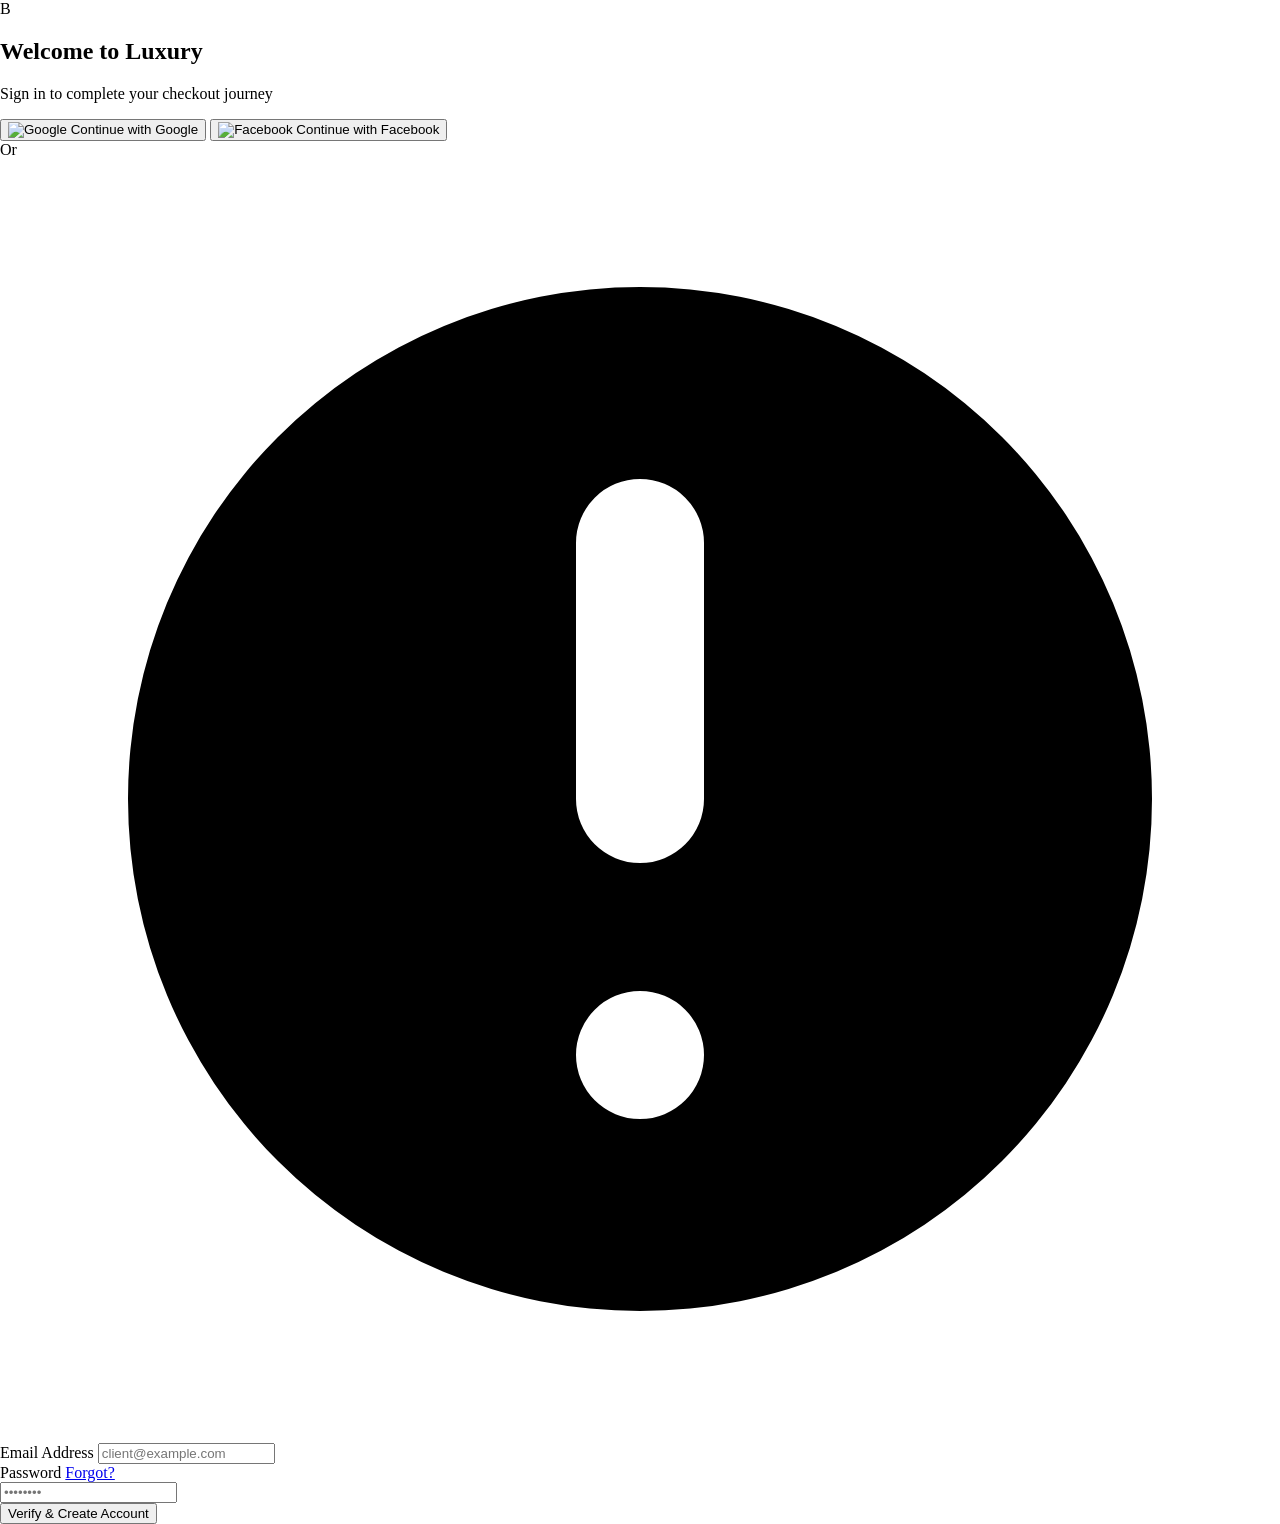
==== auth.html @ 67d3d734 "Add files via upload" ====
<!DOCTYPE html>
<html lang="en">

<head>
    <meta charset="UTF-8">
    <meta name="viewport" content="width=device-width, initial-scale=1.0">
    <title>Authentication | Luxury</title>
    <script src="https://cdn.tailwindcss.com"></script>
    <link href="https://fonts.googleapis.com/css2?family=Montserrat:wght@300;400;500;600;700&display=swap"
        rel="stylesheet">
    <script src="https://unpkg.com/alpinejs@3.x.x/dist/cdn.min.js" defer></script>

    <script>
        tailwind.config = {
            theme: {
                extend: {
                    colors: {
                        navy: '#1a2b48',
                        gold: '#d4af37',
                    },
                    fontFamily: {
                        sans: ['Montserrat', 'sans-serif'],
                    }
                }
            }
        }
    </script>
    <style>
        body {
            margin: 0;
            padding: 0;
        }

        .glass-panel {
            background: rgba(255, 255, 255, 0.95);
            backdrop-filter: blur(8px);
            -webkit-backdrop-filter: blur(8px);
        }
    </style>
</head>

<body class="bg-gray-100 min-h-screen flex items-center justify-center bg-cover bg-center"
    style="background-image: url('https://images.unsplash.com/photo-1615484477778-ca3b77942c2c?auto=format&fit=crop&q=80&w=1920');"
    x-data="authForm">

    <!-- Dark Overlay -->
    <div class="absolute inset-0 bg-navy/60 backdrop-blur-sm z-0"></div>

    <div class="glass-panel w-full max-w-md rounded-3xl p-8 shadow-2xl relative z-10 border border-white/20 mx-4">

        <!-- Header -->
        <div class="text-center mb-8">
            <div
                class="w-16 h-16 bg-navy mx-auto rounded-full flex items-center justify-center mb-4 shadow-lg border-2 border-gold/30">
                <span class="text-gold font-bold text-3xl font-serif">B</span>
            </div>
            <h2 class="text-2xl font-black text-navy tracking-tight">Welcome to Luxury</h2>
            <p class="text-sm text-gray-500 mt-2 font-medium">Sign in to complete your checkout journey</p>
        </div>

        <!-- Social Buttons -->
        <div class="space-y-3 mb-6">
            <button onclick="handleGoogleLogin()"
                class="w-full bg-white border border-gray-200 text-gray-700 font-bold py-3 px-4 rounded-xl shadow-sm hover:bg-gray-50 hover:shadow transition flex items-center justify-center relative">
                <img src="https://www.svgrepo.com/show/475656/google-color.svg" class="w-5 h-5 absolute left-4"
                    alt="Google">
                Continue with Google
            </button>

            <button onclick="handleFacebookLogin()"
                class="w-full bg-[#1877F2] border border-[#1877F2] text-white font-bold py-3 px-4 rounded-xl shadow-sm hover:bg-[#166FE5] hover:shadow transition flex items-center justify-center relative">
                <img src="https://www.svgrepo.com/show/475647/facebook-color.svg"
                    class="w-5 h-5 absolute left-4 brightness-0 invert" alt="Facebook">
                Continue with Facebook
            </button>
        </div>

        <!-- Divider -->
        <div class="flex items-center space-x-4 mb-6">
            <div class="flex-1 h-px bg-gray-200"></div>
            <span class="text-xs font-bold text-gray-400 uppercase tracking-widest">Or</span>
            <div class="flex-1 h-px bg-gray-200"></div>
        </div>

        <!-- Error Message -->
        <div x-show="errorMessage" x-collapse>
            <div
                class="bg-red-50 text-red-500 text-sm font-semibold p-3 rounded-lg border border-red-100 mb-4 flex items-center">
                <svg class="w-4 h-4 mr-2" fill="currentColor" viewBox="0 0 20 20">
                    <path fill-rule="evenodd"
                        d="M18 10a8 8 0 11-16 0 8 8 0 0116 0zm-7 4a1 1 0 11-2 0 1 1 0 012 0zm-1-9a1 1 0 00-1 1v4a1 1 0 102 0V6a1 1 0 00-1-1z"
                        clip-rule="evenodd"></path>
                </svg>
                <span x-text="errorMessage"></span>
            </div>
        </div>

        <!-- Form Fields -->
        <form @submit.prevent="handleEmailLogin()" class="space-y-4">
            <div>
                <label class="block text-xs font-bold text-gray-500 uppercase tracking-wider mb-2">Email Address</label>
                <input type="email" x-model="email" placeholder="client@example.com"
                    class="w-full px-4 py-3 bg-gray-50 border border-gray-200 rounded-xl focus:outline-none focus:ring-2 focus:ring-navy focus:bg-white transition text-sm text-navy font-medium placeholder-gray-400">
            </div>
            <div>
                <div class="flex justify-between items-end mb-2">
                    <label class="block text-xs font-bold text-gray-500 uppercase tracking-wider">Password</label>
                    <a href="#" class="text-xs font-bold text-gold hover:text-navy transition">Forgot?</a>
                </div>
                <input type="password" x-model="password" placeholder="••••••••"
                    class="w-full px-4 py-3 bg-gray-50 border border-gray-200 rounded-xl focus:outline-none focus:ring-2 focus:ring-navy focus:bg-white transition text-sm text-navy font-bold tracking-widest placeholder-gray-400">
            </div>

            <button type="submit"
                class="w-full bg-navy text-white font-bold py-4 px-4 rounded-xl shadow-lg hover:bg-gold hover:shadow-gold/30 transition-all duration-300 flex items-center justify-center mt-6">
                <span x-show="!isLoading">Verify & Create Account</span>
                <div x-show="isLoading"
                    class="w-5 h-5 border-2 border-white/30 border-t-white rounded-full animate-spin" x-cloak></div>
            </button>
        </form>
    </div>

    <!-- Firebase Logic -->
    <script type="module">
        // Import the functions you need from the SDKs you need
        import { initializeApp } from "https://www.gstatic.com/firebasejs/10.9.0/firebase-app.js";
        import {
            getAuth,
            signInWithPopup,
            GoogleAuthProvider,
            FacebookAuthProvider
        } from "https://www.gstatic.com/firebasejs/10.9.0/firebase-auth.js";

        // TODO: Replace with your app's Firebase project configuration
        // For Firebase JS SDK v7.20.0 and later, measurementId is optional
        const firebaseConfig = {
            apiKey: "YOUR_API_KEY",
            authDomain: "your-project-id.firebaseapp.com",
            projectId: "your-project-id",
            storageBucket: "your-project-id.appspot.com",
            messagingSenderId: "YOUR_SENDER_ID",
            appId: "YOUR_APP_ID"
        };

        // Initialize Firebase
        const app = initializeApp(firebaseConfig);
        const auth = getAuth(app);

        // Providers
        const googleProvider = new GoogleAuthProvider();
        const facebookProvider = new FacebookAuthProvider();

        // Expose functions to global scope for the inline onclick handlers
        window.handleGoogleLogin = () => {
            console.log("Triggering Google OAuth...");
            signInWithPopup(auth, googleProvider)
                .then((result) => {
                    const user = result.user;
                    console.log("User Verified:", user);
                    alert(`Welcome ${user.displayName}! Let's proceed to checkout.`);
                    // Yahan se user ko dashboard par redirect karein
                    // window.location.href = '/dashboard.html';
                }).catch((error) => {
                    console.error("Error:", error.message);
                    window.dispatchEvent(new CustomEvent('auth-error', { detail: 'Google Login failed: ' + error.message }));
                });
        };

        window.handleFacebookLogin = async () => {
            console.log("Triggering Facebook OAuth...");
            try {
                const result = await signInWithPopup(auth, facebookProvider);
                const user = result.user;
                console.log("Facebook Login Success:", user.displayName, user.email);
                alert(`Welcome ${user.displayName}! Let's proceed to checkout.`);
                // Redirect logic here: window.location.href = '/checkout.html';
            } catch (error) {
                console.error("Facebook Login Error:", error.code, error.message);
                window.dispatchEvent(new CustomEvent('auth-error', { detail: 'Facebook Login failed. ' + error.message }));
            }
        };
    </script>

    <!-- UI Logic -->
    <script>
        document.addEventListener('alpine:init', () => {
            Alpine.data('authForm', () => ({
                email: '',
                password: '',
                errorMessage: '',
                isLoading: false,

                init() {
                    // Listen for errors from the Firebase module
                    window.addEventListener('auth-error', (e) => {
                        this.errorMessage = e.detail;
                    });
                },

                handleEmailLogin() {
                    this.errorMessage = '';

                    // Validation
                    const emailRegex = /^[^\s@]+@[^\s@]+\.[^\s@]+$/;
                    if (!this.email) {
                        this.errorMessage = 'Email address is required.';
                        return;
                    }
                    if (!emailRegex.test(this.email)) {
                        this.errorMessage = 'Please enter a valid email address.';
                        return;
                    }
                    if (!this.password || this.password.length < 6) {
                        this.errorMessage = 'Password must be at least 6 characters.';
                        return;
                    }

                    // Simulate API Call for Email/Password
                    this.isLoading = true;
                    setTimeout(() => {
                        this.isLoading = false;
                        alert('Account Verified! Proceeding to checkout...');
                        // Implement createUserWithEmailAndPassword or signInWithEmailAndPassword here
                    }, 1500);
                }
            }));
        });
    </script>
</body>

</html>
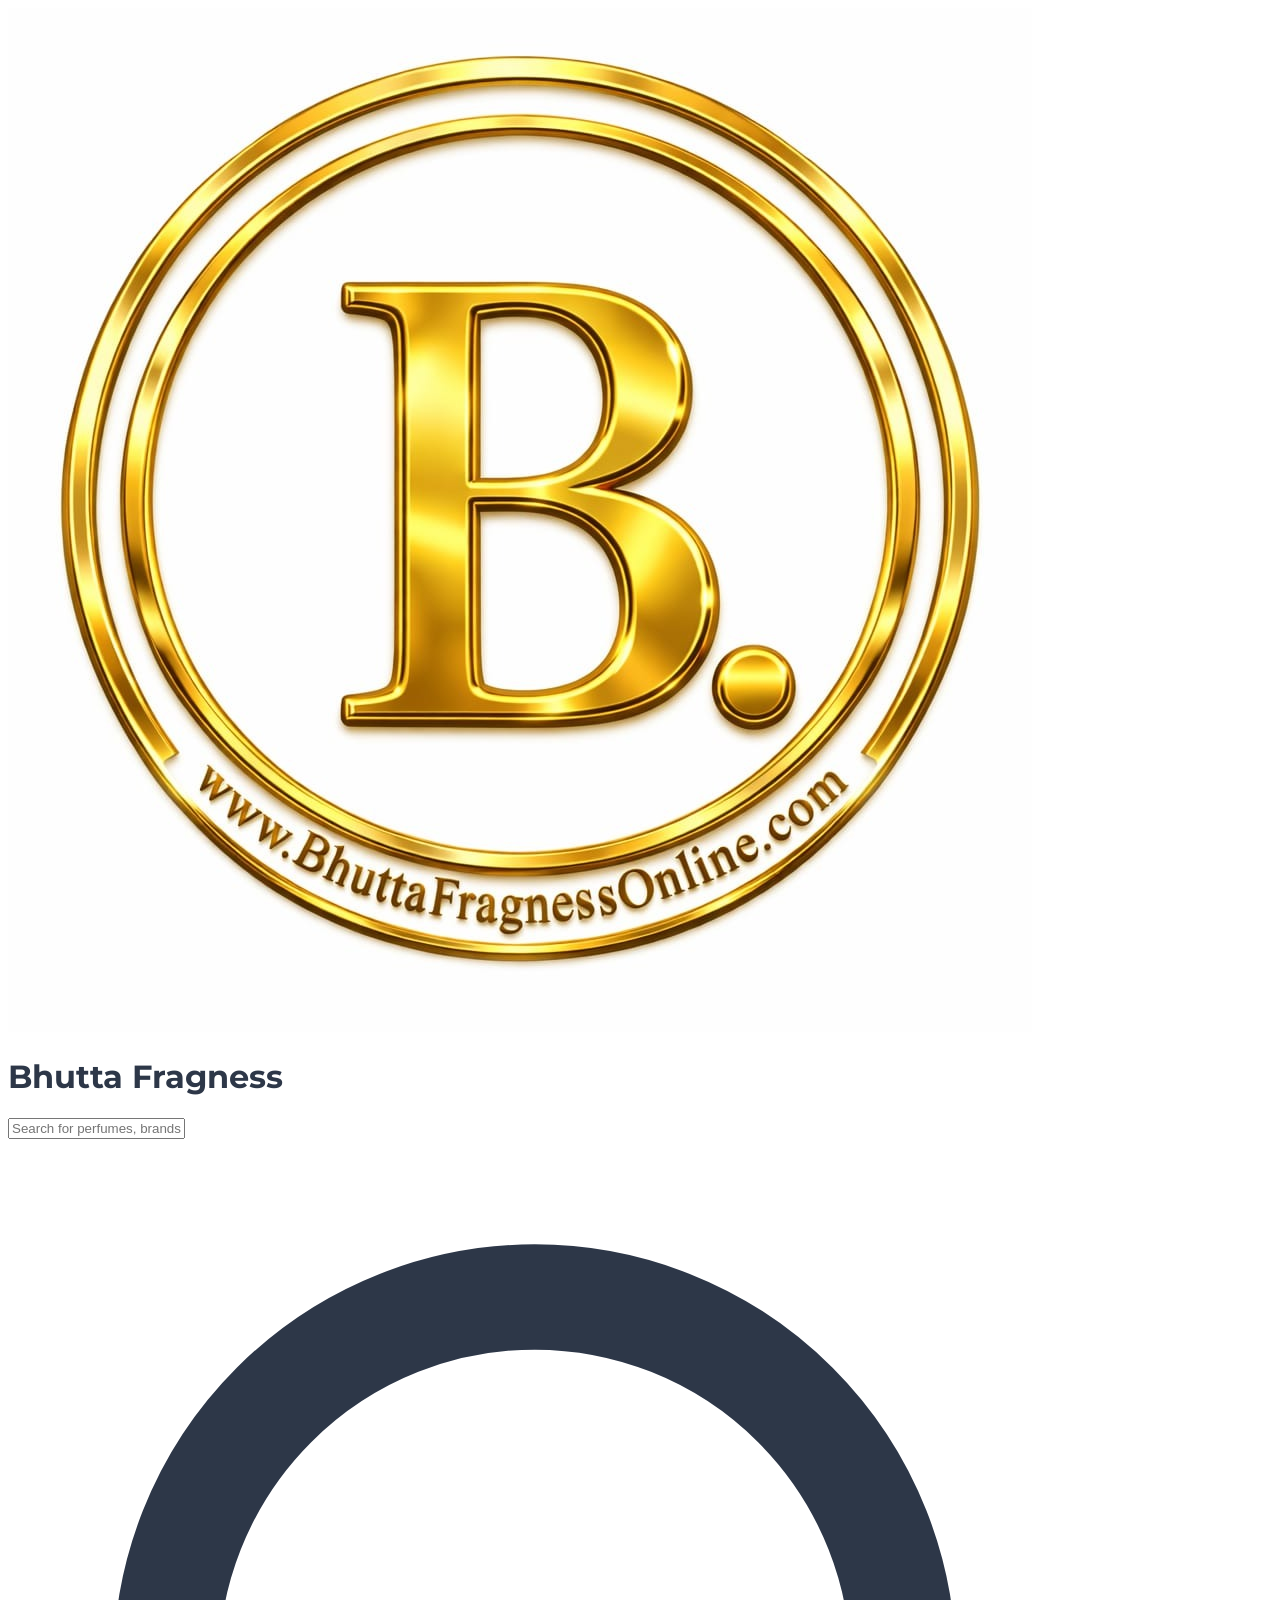
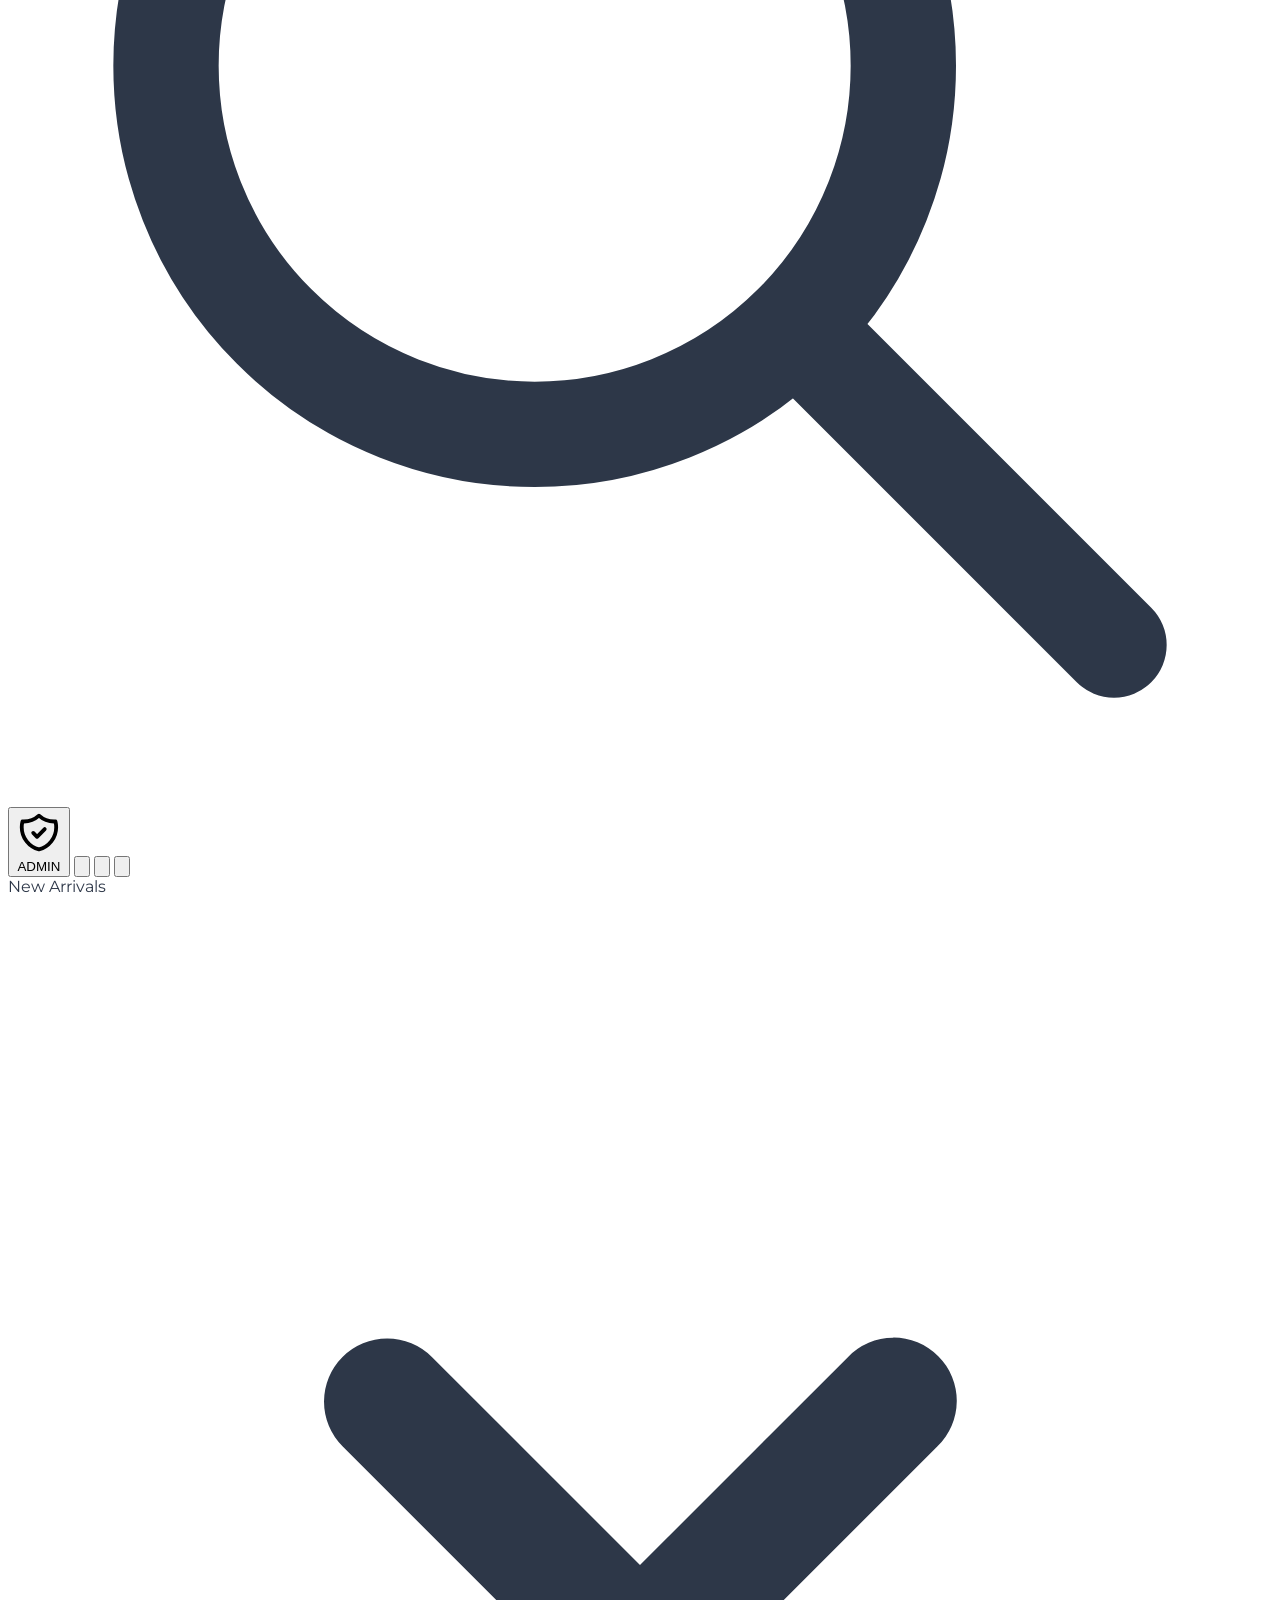
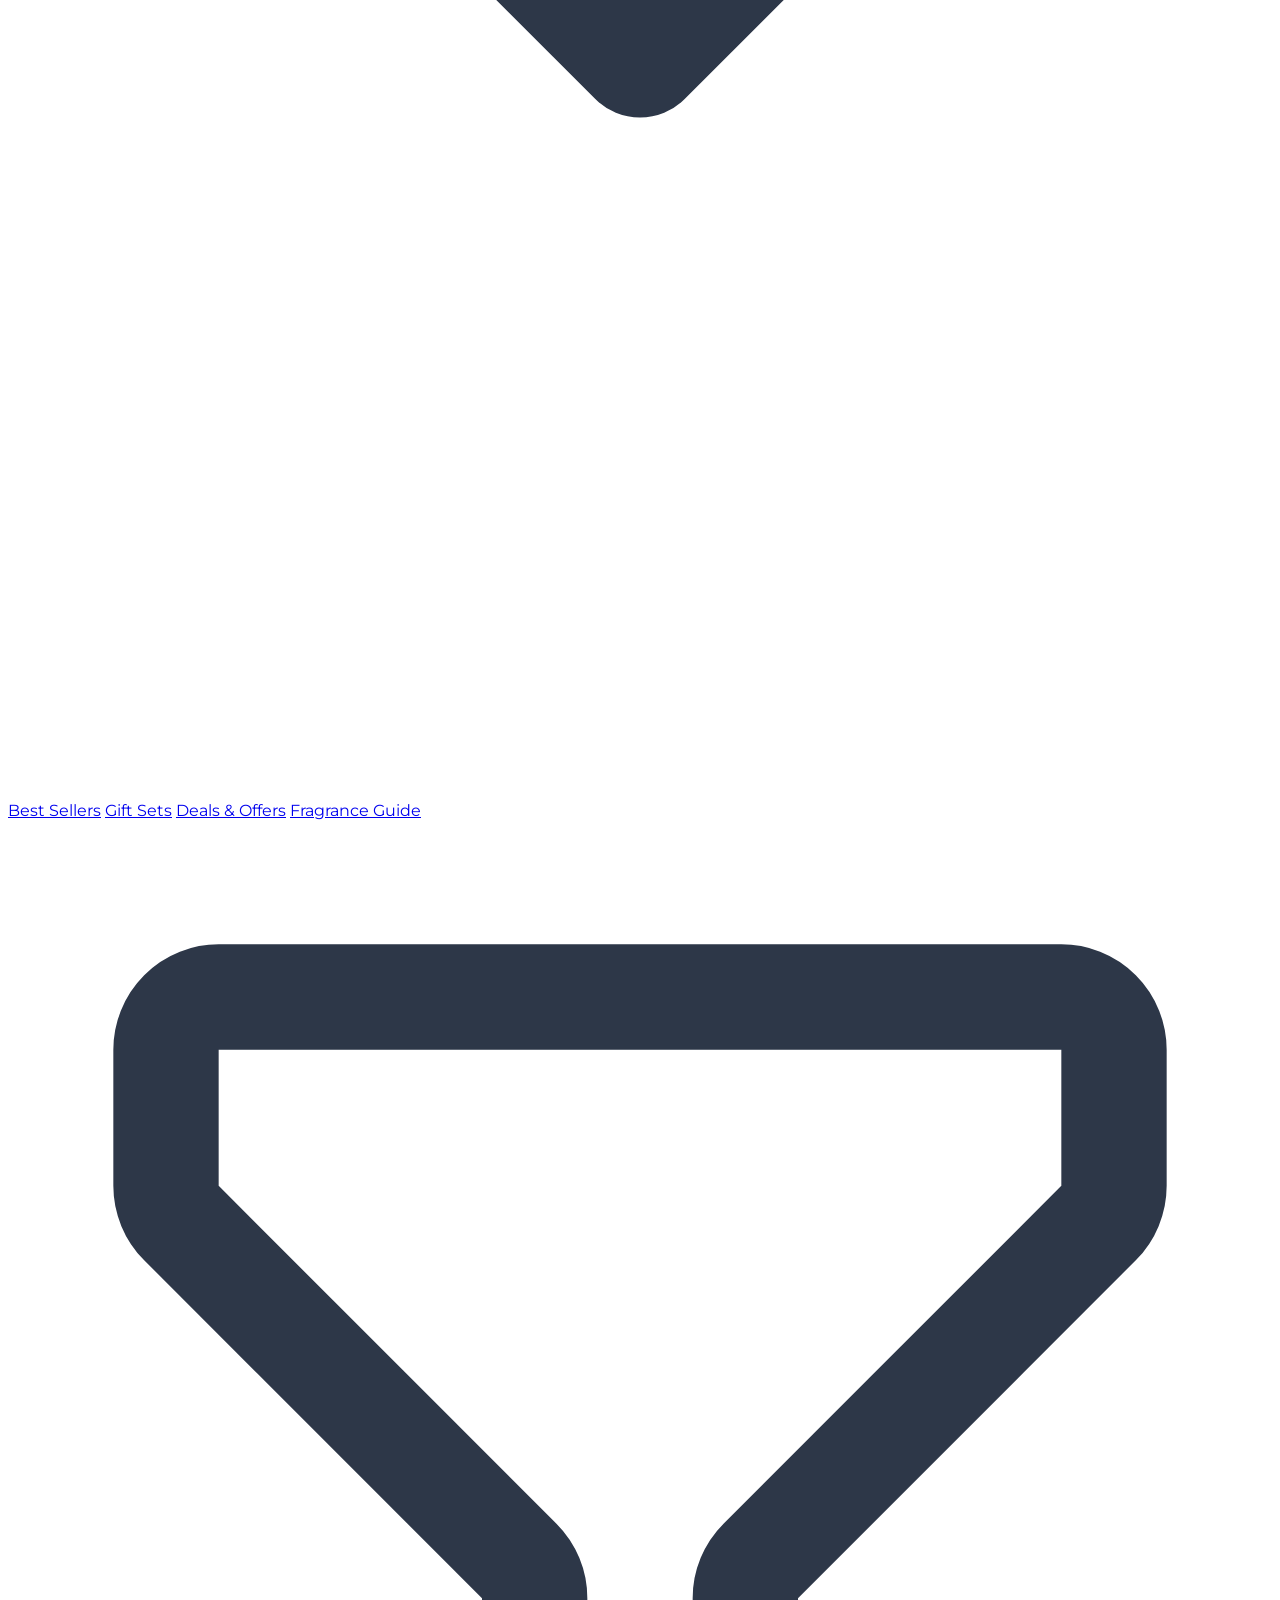
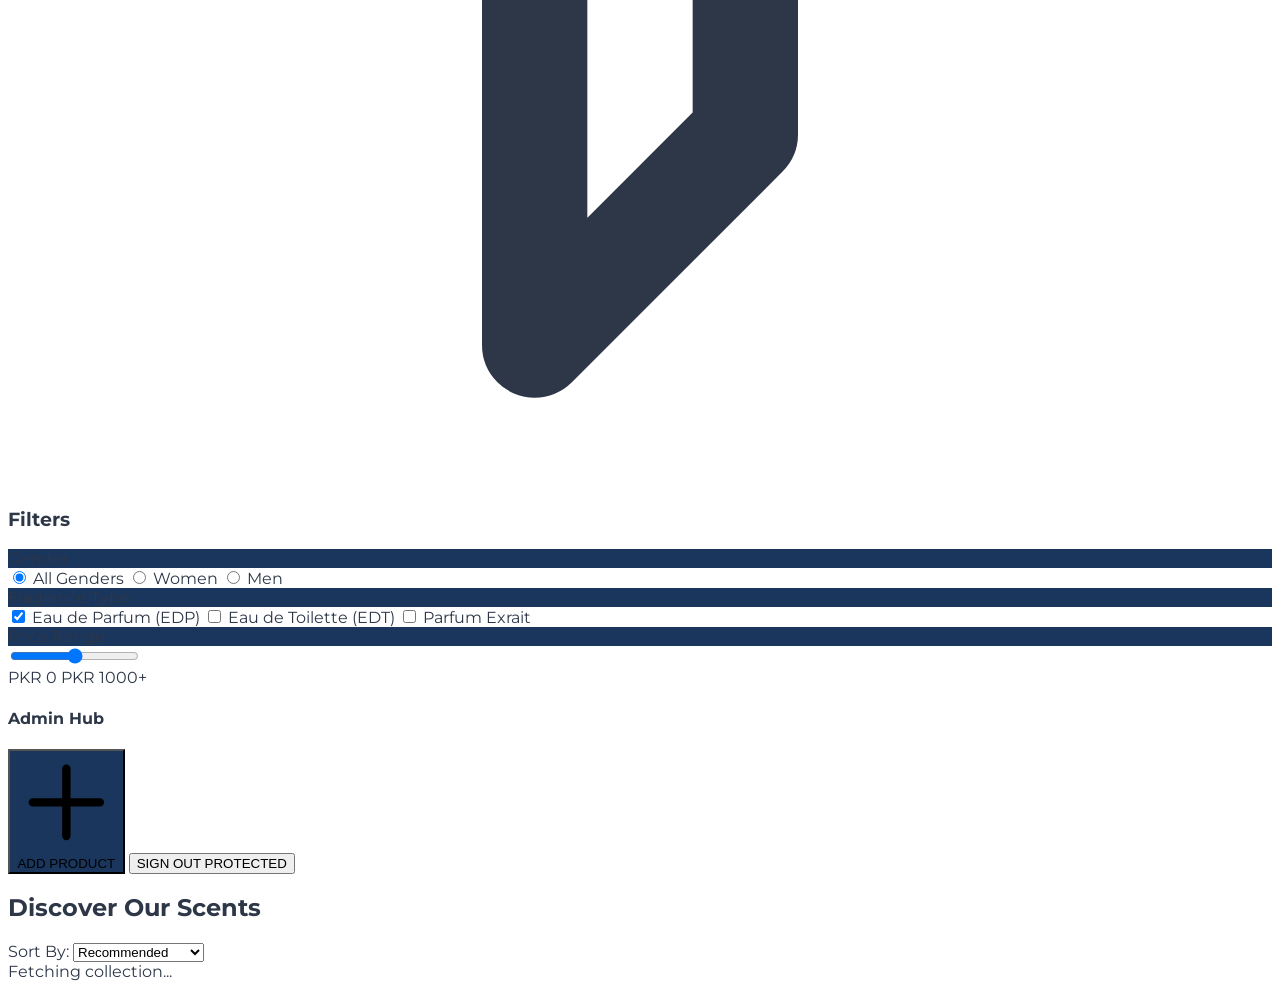
==== commit 856bdccc: "Update auth.html" ====
--- a/auth.html
+++ b/auth.html
@@ -4,125 +4,1127 @@
 <head>
     <meta charset="UTF-8">
     <meta name="viewport" content="width=device-width, initial-scale=1.0">
-    <title>Authentication | Luxury</title>
+    <title>Bhutta Fragness | Luxury Fragrances & Perfumes</title>
     <script src="https://cdn.tailwindcss.com"></script>
-    <link href="https://fonts.googleapis.com/css2?family=Montserrat:wght@300;400;500;600;700&display=swap"
-        rel="stylesheet">
-    <script src="https://unpkg.com/alpinejs@3.x.x/dist/cdn.min.js" defer></script>
-
-    <script>
-        tailwind.config = {
-            theme: {
-                extend: {
-                    colors: {
-                        navy: '#1a2b48',
-                        gold: '#d4af37',
-                    },
-                    fontFamily: {
-                        sans: ['Montserrat', 'sans-serif'],
-                    }
-                }
-            }
+    <script defer src="https://unpkg.com/alpinejs@3.x.x/dist/cdn.min.js"></script>
+    <link rel="stylesheet" href="index.css">
+</head>
+
+<body x-data="shopApp">
+
+    <!-- Header -->
+    <header class="sticky top-0 z-50 bg-white border-b border-gray-100 shadow-sm">
+        <div class="container mx-auto px-4 py-4 flex items-center justify-between">
+            <!-- Brand -->
+            <div class="flex items-center space-x-3">
+                <img src="bhutta_logo.jpg" alt="Bhutta Fragness Logo" class="w-14 h-14 rounded-full shadow-md border border-gold/10">
+                <h1 class="text-2xl font-bold text-primary tracking-tight">Bhutta Fragness</h1>
+            </div>
+
+            <!-- Search Bar -->
+            <div class="hidden md:flex flex-1 mx-12">
+                <div class="relative w-full max-w-xl">
+                    <input type="text" x-model="searchQuery" placeholder="Search for perfumes, brands..."
+                        class="w-full pl-10 pr-4 py-2 border border-blue-100 rounded-full focus:outline-none focus:ring-2 focus:ring-gold focus:border-transparent">
+                    <div class="absolute left-3 top-2.5 text-gray-400">
+                        <svg class="w-5 h-5" fill="none" stroke="currentColor" viewBox="0 0 24 24">
+                            <path stroke-linecap="round" stroke-linejoin="round" stroke-width="2"
+                                d="M21 21l-6-6m2-5a7 7 0 11-14 0 7 7 0 0114 0z"></path>
+                        </svg>
+                    </div>
+                </div>
+            </div>
+
+            <!-- Icons -->
+            <div class="flex items-center space-x-6 text-primary">
+                <!-- Admin Tab -->
+                <button @click="isAdminLoggedIn ? (activeCategory = 'admin_dashboard') : (showAdminLoginModal = true)" 
+                        class="flex items-center space-x-1 px-3 py-1.5 rounded-full border border-gold/20 hover:bg-gold hover:text-white transition group focus:ring-2 focus:ring-gold/50 outline-none">
+                    <svg class="w-4 h-4" fill="none" stroke="currentColor" viewBox="0 0 24 24">
+                        <path stroke-linecap="round" stroke-linejoin="round" stroke-width="2" d="M9 12l2 2 4-4m5.618-4.016A11.955 11.955 0 0112 2.944a11.955 11.955 0 01-8.618 3.04A12.02 12.02 0 003 9c0 5.591 3.824 10.29 9 11.622 5.176-1.332 9-6.03 9-11.622 0-1.042-.133-2.052-.382-3.016z"></path>
+                    </svg>
+                    <span class="text-xs font-bold uppercase tracking-wider">ADMIN</span>
+                </button>
+
+                <button class="hover:text-gold transition">
+                    <svg class="w-6 h-6" fill="none" stroke="currentColor" viewBox="0 0 24 24">
+                        <path stroke-linecap="round" stroke-linejoin="round" stroke-width="2"
+                            d="M16 7a4 4 0 11-8 0 4 4 0 018 0zM12 14a7 7 0 00-7 7h14a7 7 0 00-7-7z"></path>
+                    </svg>
+                </button>
+                <button class="relative hover:text-gold transition">
+                    <svg class="w-6 h-6" fill="none" stroke="currentColor" viewBox="0 0 24 24">
+                        <path stroke-linecap="round" stroke-linejoin="round" stroke-width="2"
+                            d="M16 11V7a4 4 0 11-8 0m-4 8h16l-1 9H5l-1-9z"></path>
+                    </svg>
+                    <span x-show="cartCount > 0" x-text="cartCount"
+                        class="absolute -top-2 -right-2 bg-gold text-white text-xs w-5 h-5 flex items-center justify-center rounded-full"></span>
+                </button>
+                <button @click="sidebarOpen = !sidebarOpen" class="md:hidden">
+                    <svg class="w-6 h-6" fill="none" stroke="currentColor" viewBox="0 0 24 24">
+                        <path stroke-linecap="round" stroke-linejoin="round" stroke-width="2"
+                            d="M4 6h16M4 12h16m-7 6h7"></path>
+                    </svg>
+                </button>
+            </div>
+        </div>
+
+        <!-- Mega Menu Navigation -->
+        <nav class="hidden md:block bg-gray-50 border-t border-gray-100">
+            <div
+                class="container mx-auto px-4 flex justify-center space-x-12 py-3 text-sm font-semibold tracking-wide uppercase text-primary">
+                <div class="relative group cursor-pointer py-1">
+                    <span @click="fetchCategory('newarrivals', 'New Arrivals')"
+                        :class="activeCategory === 'New Arrivals' ? 'text-gold font-bold' : 'hover:text-gold transition'"
+                        class="flex items-center">New Arrivals <svg class="ml-1 w-4 h-4" fill="currentColor"
+                            viewBox="0 0 20 20">
+                            <path
+                                d="M5.293 7.293a1 1 0 011.414 0L10 10.586l3.293-3.293a1 1 0 111.414 1.414l-4 4a1 1 0 01-1.414 0l-4-4a1 1 0 010-1.414z">
+                            </path>
+                        </svg></span>
+                    <div
+                        class="mega-menu absolute left-0 mt-4 w-[600px] bg-white shadow-2xl rounded-lg p-8 grid grid-cols-3 gap-8 z-50">
+                        <div>
+                            <h4 class="text-gold font-bold mb-4 border-b pb-2">By Brand</h4>
+                            <ul class="space-y-2 text-gray-600 normal-case font-normal">
+                                <li><a href="#" @click.prevent="fetchCategory('brand', 'Bhutta Gold')"
+                                        :class="activeCategory === 'Bhutta Gold' ? 'text-gold font-bold' : 'hover:text-primary'">Bhutta
+                                        Gold</a></li>
+                                <li><a href="#" @click.prevent="fetchCategory('brand', 'Premium Collection')"
+                                        :class="activeCategory === 'Premium Collection' ? 'text-gold font-bold' : 'hover:text-primary'">Premium
+                                        Collection</a></li>
+                            </ul>
+                        </div>
+                        <div>
+                            <h4 class="text-gold font-bold mb-4 border-b pb-2">By Gender</h4>
+                            <ul class="space-y-2 text-gray-600 normal-case font-normal">
+                                <li><a href="#" @click.prevent="fetchCategory('gender', 'Men')"
+                                        :class="activeCategory === 'Men' ? 'text-gold font-bold' : 'hover:text-primary'">Men's
+                                        Fragrances</a></li>
+                                <li><a href="#" @click.prevent="fetchCategory('gender', 'Women')"
+                                        :class="activeCategory === 'Women' ? 'text-gold font-bold' : 'hover:text-primary'">Women's
+                                        Fragrances</a></li>
+                            </ul>
+                        </div>
+                        <div class="bg-blue-50 p-4 rounded-lg flex flex-col items-center justify-center">
+                            <span class="text-xs text-primary mb-2">Featured Collection</span>
+                            <img src="https://images.unsplash.com/photo-1594035910387-fea47794261f?auto=format&fit=crop&q=80&w=200"
+                                class="rounded-lg shadow-md mb-4">
+                            <button
+                                class="bg-primary text-white px-4 py-2 text-xs rounded-full hover:bg-gold transition">Shop
+                                Now</button>
+                        </div>
+                    </div>
+                </div>
+                <a href="#" @click.prevent="fetchCategory('bestsellers', 'Best Sellers')"
+                    :class="activeCategory === 'Best Sellers' ? 'text-gold font-bold' : 'hover:text-gold transition'">Best
+                    Sellers</a>
+                <a href="#" @click.prevent="fetchCategory('giftsets', 'Gift Sets')"
+                    :class="activeCategory === 'Gift Sets' ? 'text-gold font-bold' : 'hover:text-gold transition'">Gift
+                    Sets</a>
+                <a href="#" class="hover:text-gold transition">Deals & Offers</a>
+                <a href="#" class="hover:text-gold transition">Fragrance Guide</a>
+            </div>
+        </nav>
+    </header>
+
+    <main class="container mx-auto px-4 py-8 flex">
+        <!-- Sidebar Filters -->
+        <aside class="hidden md:block w-72 pr-8 sticky top-32 h-fit">
+            <h3 class="text-xl font-bold text-primary mb-6 flex items-center">
+                <svg class="w-5 h-5 mr-2" fill="none" stroke="currentColor" viewBox="0 0 24 24">
+                    <path stroke-linecap="round" stroke-linejoin="round" stroke-width="2"
+                        d="M3 4a1 1 0 011-1h16a1 1 0 011 1v2.586a1 1 0 01-.293.707l-6.414 6.414a1 1 0 00-.293.707V17l-4 4v-6.586a1 1 0 00-.293-.707L3.293 7.293A1 1 0 013 6.586V4z">
+                    </path>
+                </svg>
+                Filters
+            </h3>
+
+            <!-- Gender Filter -->
+            <div class="mb-8 overflow-hidden rounded-xl border border-gray-100 bg-white shadow-sm">
+                <div class="bg-primary px-4 py-2 text-white text-sm font-bold">Gender</div>
+                <div class="p-4 space-y-3">
+                    <label class="flex items-center cursor-pointer group">
+                        <input type="radio" name="gender" class="form-radio text-gold w-4 h-4" checked>
+                        <span class="ml-3 text-gray-700 group-hover:text-primary transition">All Genders</span>
+                    </label>
+                    <label class="flex items-center cursor-pointer group">
+                        <input type="radio" name="gender" class="form-radio text-gold w-4 h-4">
+                        <span class="ml-3 text-gray-700 group-hover:text-primary transition">Women</span>
+                    </label>
+                    <label class="flex items-center cursor-pointer group">
+                        <input type="radio" name="gender" class="form-radio text-gold w-4 h-4">
+                        <span class="ml-3 text-gray-700 group-hover:text-primary transition">Men</span>
+                    </label>
+                </div>
+            </div>
+
+            <!-- Type Filter -->
+            <div class="mb-8 overflow-hidden rounded-xl border border-gray-100 bg-white shadow-sm">
+                <div class="bg-primary px-4 py-2 text-white text-sm font-bold">Fragrance Type</div>
+                <div class="p-4 space-y-3">
+                    <label class="flex items-center cursor-pointer">
+                        <input type="checkbox" class="form-checkbox text-gold w-4 h-4" checked>
+                        <span class="ml-3 text-gray-700">Eau de Parfum (EDP)</span>
+                    </label>
+                    <label class="flex items-center cursor-pointer">
+                        <input type="checkbox" class="form-checkbox text-gold w-4 h-4">
+                        <span class="ml-3 text-gray-700">Eau de Toilette (EDT)</span>
+                    </label>
+                    <label class="flex items-center cursor-pointer">
+                        <input type="checkbox" class="form-checkbox text-gold w-4 h-4">
+                        <span class="ml-3 text-gray-700">Parfum Exrait</span>
+                    </label>
+                </div>
+            </div>
+
+            <!-- Price Range -->
+            <div class="mb-8 overflow-hidden rounded-xl border border-gray-100 bg-white shadow-sm">
+                <div class="bg-primary px-4 py-2 text-white text-sm font-bold">Price Range</div>
+                <div class="p-4">
+                    <input type="range" class="w-full accent-gold" min="0" max="500" step="10">
+                    <div class="flex justify-between text-xs text-gray-500 mt-2">
+                        <span>PKR 0</span>
+                        <span>PKR 1000+</span>
+                    </div>
+                </div>
+            </div>
+            <!-- Admin Quick Actions -->
+            <div x-show="isAdminLoggedIn" class="mb-8 p-4 bg-primary/5 rounded-2xl border border-gold/20 shadow-sm animate-pulse-slow">
+                <h4 class="text-[10px] font-bold text-primary uppercase tracking-widest mb-4">Admin Hub</h4>
+                <button @click="beginAddProduct()" 
+                        class="w-full bg-primary text-white font-bold py-3 rounded-xl shadow-lg hover:bg-gold transition-all duration-300 flex items-center justify-center space-x-2 text-xs">
+                    <svg class="w-4 h-4" fill="none" stroke="currentColor" viewBox="0 0 24 24">
+                        <path stroke-linecap="round" stroke-linejoin="round" stroke-width="2" d="M12 4v16m8-8H4"></path>
+                    </svg>
+                    <span>ADD PRODUCT</span>
+                </button>
+                <button @click="logoutAdmin()" class="w-full mt-3 text-[10px] font-bold text-red-500 uppercase tracking-widest hover:underline">SIGN OUT PROTECTED</button>
+            </div>
+        </aside>
+
+        <!-- Product Grid Section -->
+        <section class="flex-1">
+            <div class="flex items-center justify-between mb-8">
+                <h2 class="text-2xl font-bold text-primary">Discover Our Scents</h2>
+                <div class="flex items-center space-x-2 text-sm">
+                    <span class="text-gray-500">Sort By:</span>
+                    <select class="border-none bg-transparent font-bold text-primary focus:ring-0">
+                        <option>Recommended</option>
+                        <option>Price: Low to High</option>
+                        <option>Price: High to Low</option>
+                        <option>Newest Arrivals</option>
+                    </select>
+                </div>
+            </div>
+
+            <!-- Dense Grid -->
+            <div class="grid grid-cols-1 sm:grid-cols-2 lg:grid-cols-3 gap-8 relative min-h-[400px]">
+
+                <!-- Loading State -->
+                <div x-show="isLoading"
+                    class="absolute inset-0 bg-white/80 z-20 flex flex-col items-center justify-center backdrop-blur-sm rounded-2xl">
+                    <div class="w-12 h-12 border-4 border-gray-100 border-t-gold rounded-full animate-spin mb-4"></div>
+                    <span class="text-primary font-bold animate-pulse text-sm">Fetching collection...</span>
+                </div>
+
+                <!-- Empty State -->
+                <div x-show="!isLoading && products.length === 0"
+                    class="col-span-full py-20 text-center bg-gray-50 rounded-2xl border border-gray-100 h-full flex flex-col items-center justify-center"
+                    x-cloak>
+                    <div
+                        class="inline-flex items-center justify-center w-20 h-20 bg-white shadow-sm rounded-full mb-6 relative">
+                        <div class="absolute inset-0 border-2 border-gold/20 rounded-full animate-ping"></div>
+                        <svg class="w-10 h-10 text-gold" fill="none" stroke="currentColor" viewBox="0 0 24 24">
+                            <path stroke-linecap="round" stroke-linejoin="round" stroke-width="1.5"
+                                d="M19.428 15.428a2 2 0 00-1.022-.547l-2.387-.477a6 6 0 00-3.86.517l-.318.158a6 6 0 01-3.86.517L6.05 15.21a2 2 0 00-1.806.547M8 4h8l-1 1v5.172a2 2 0 00.586 1.414l5 5c1.26 1.26.367 3.414-1.415 3.414H4.828c-1.782 0-2.674-2.154-1.414-3.414l5-5A2 2 0 009 10.172V5L8 4z">
+                            </path>
+                        </svg>
+                    </div>
+                    <h3 class="text-2xl font-bold text-primary mb-2">Coming Soon</h3>
+                    <p class="text-gray-500 max-w-md mx-auto mb-6">We are currently crafting exclusive scents for this
+                        category. Check back soon for new additions.</p>
+                    <button @click="fetchCategory('all', 'All')"
+                        class="bg-primary text-white px-6 py-2 rounded-full font-bold hover:bg-gold transition shadow-md">View
+                        All Products</button>
+                </div>
+
+                <template x-for="product in products" :key="product.id">
+                    <div class="group bg-white rounded-2xl overflow-hidden border border-gray-50 shadow-sm hover:shadow-2xl transition-all duration-500 relative flex flex-col h-full cursor-pointer"
+                        @click="selectedProduct = product; activeTab = 'about'" x-show="!isLoading">
+                        <!-- Badge -->
+                        <div class="absolute top-4 left-4 z-10">
+                            <span
+                                class="bg-gold text-white text-[10px] font-bold px-3 py-1 rounded-full uppercase tracking-widest shadow-lg"
+                                x-text="product.discount"></span>
+                        </div>
+
+                        <!-- Image Section -->
+                        <div class="relative h-64 overflow-hidden bg-gray-50">
+                            <!-- Admin Controls Overlay -->
+                            <div x-show="isAdminLoggedIn" class="absolute top-4 right-4 z-[30] flex space-x-2">
+                                <button @click.stop="beginEditProduct(product)" 
+                                        class="bg-blue-600 text-white p-2 rounded-lg shadow-xl hover:bg-blue-700 transition transform hover:scale-110 active:scale-95"
+                                        title="Edit Product">
+                                    <svg class="w-4 h-4" fill="none" stroke="currentColor" viewBox="0 0 24 24">
+                                        <path stroke-linecap="round" stroke-linejoin="round" stroke-width="2" d="M11 5H6a2 2 0 00-2 2v11a2 2 0 002 2h11a2 2 0 002-2v-5m-1.414-9.414a2 2 0 112.828 2.828L11.828 15H9v-2.828l8.586-8.586z"></path>
+                                    </svg>
+                                </button>
+                                <button @click.stop="deleteProduct(product.id)" 
+                                        class="bg-red-600 text-white p-2 rounded-lg shadow-xl hover:bg-red-700 transition transform hover:scale-110 active:scale-95"
+                                        title="Delete Product">
+                                    <svg class="w-4 h-4" fill="none" stroke="currentColor" viewBox="0 0 24 24">
+                                        <path stroke-linecap="round" stroke-linejoin="round" stroke-width="2" d="M19 7l-.867 12.142A2 2 0 0116.138 21H7.862a2 2 0 01-1.995-1.858L5 7m5 4v6m4-6v6m1-10V4a1 1 0 00-1-1h-4a1 1 0 00-1 1v3M4 7h16"></path>
+                                    </svg>
+                                </button>
+                            </div>
+
+                            <img :src="product.image"
+                                class="w-full h-full object-cover transition duration-700 group-hover:scale-110 group-hover:opacity-0">
+                            <img :src="product.hoverImage"
+                                class="absolute inset-0 w-full h-full object-cover opacity-0 transition duration-700 group-hover:opacity-100 group-hover:scale-105">
+                        </div>
+
+                        <!-- Content -->
+                        <div class="p-6 flex flex-col flex-1">
+                            <div class="flex justify-between items-start mb-2">
+                                <span class="text-[10px] font-bold text-gray-400 uppercase tracking-widest"
+                                    x-text="product.type + ' • ' + product.size"></span>
+                                <div class="flex text-gold">
+                                    <template x-for="i in 5">
+                                        <svg class="w-3 h-3" fill="currentColor" viewBox="0 0 20 20">
+                                            <path
+                                                d="M9.049 2.927c.3-.921 1.603-.921 1.902 0l1.07 3.292a1 1 0 00.95.69h3.462c.969 0 1.371 1.24.588 1.81l-2.8 2.034a1 1 0 00-.364 1.118l1.07 3.292c.3.921-.755 1.688-1.54 1.118l-2.8-2.034a1 1 0 00-1.175 0l-2.8 2.034c-.784.57-1.838-.197-1.539-1.118l1.07-3.292a1 1 0 00-.364-1.118L2.98 8.72c-.783-.57-.38-1.81.588-1.81h3.461a1 1 0 00.951-.69l1.07-3.292z">
+                                            </path>
+                                        </svg>
+                                    </template>
+                                </div>
+                            </div>
+                            <h3 class="text-xl font-bold text-primary mb-1" x-text="product.name"></h3>
+                            <p class="text-sm text-gray-500 mb-4 font-medium" x-text="'Notes: ' + product.notes"></p>
+
+                            <div class="mt-auto flex items-center justify-between">
+                                <div class="flex items-baseline space-x-2">
+                                    <span class="text-2xl font-black text-primary"
+                                        x-text="'PKR ' + product.price"></span>
+                                    <span class="text-sm text-gray-400 line-through"
+                                        x-text="'PKR ' + product.oldPrice"></span>
+                                </div>
+                                <button @click.stop="selectedProduct = product; triggerShipNow()"
+                                    class="bg-gray-100 text-primary p-3 rounded-xl hover:bg-gold hover:text-white transition shadow-sm"
+                                    title="Ship Now">
+                                    <svg class="w-5 h-5" fill="none" stroke="currentColor" viewBox="0 0 24 24">
+                                        <path stroke-linecap="round" stroke-linejoin="round" stroke-width="2"
+                                            d="M13 10V3L4 14h7v7l9-11h-7z"></path>
+                                    </svg>
+                                </button>
+                            </div>
+                        </div>
+                    </div>
+                </template>
+            </div>
+        </section>
+    </main>
+
+    <!-- Product Detail Modal (Alpine.js) -->
+    <div x-show="selectedProduct"
+        class="fixed inset-0 z-[100] flex items-center justify-center p-4 bg-primary/40 backdrop-blur-md"
+        x-transition:enter="transition ease-out duration-300" x-transition:enter-start="opacity-0 scale-95"
+        x-transition:enter-end="opacity-100 scale-100" x-cloak>
+
+        <div class="bg-white w-full max-w-6xl max-h-[90vh] rounded-3xl overflow-hidden shadow-2xl relative flex flex-col md:flex-row"
+            @click.away="selectedProduct = null">
+
+            <button @click="selectedProduct = null"
+                class="absolute top-6 right-6 z-10 text-gray-400 hover:text-primary transition p-2 bg-white/80 rounded-full">
+                <svg class="w-6 h-6" fill="none" stroke="currentColor" viewBox="0 0 24 24">
+                    <path stroke-linecap="round" stroke-linejoin="round" stroke-width="2" d="M6 18L18 6M6 6l12 12">
+                    </path>
+                </svg>
+            </button>
+
+            <!-- Multimedia Section -->
+            <div class="md:w-1/2 h-[400px] md:h-auto bg-gray-50 border-r relative overflow-hidden group">
+                <!-- Main Slider (Simulated with current product images) -->
+                <img :src="selectedProduct?.image" class="w-full h-full object-cover">
+            </div>
+
+            <!-- Content Section -->
+            <div class="md:w-1/2 p-8 md:p-12 overflow-y-auto">
+                <nav class="flex space-x-8 border-b mb-8 text-sm font-semibold text-gray-400">
+                    <button @click="activeTab = 'about'"
+                        :class="activeTab === 'about' ? 'text-primary border-primary' : 'hover:text-primary'"
+                        class="pb-4 border-b-2 transition">About the Scent</button>
+                    <button @click="activeTab = 'notes'"
+                        :class="activeTab === 'notes' ? 'text-primary border-primary' : 'hover:text-primary'"
+                        class="pb-4 border-b-2 transition">Notes</button>
+                    <button @click="activeTab = 'reviews'"
+                        :class="activeTab === 'reviews' ? 'text-primary border-primary' : 'hover:text-primary'"
+                        class="pb-4 border-b-2 transition">Reviews</button>
+                </nav>
+
+                <div class="mb-8">
+                    <h2 class="text-4xl font-black text-primary mb-2" x-text="selectedProduct?.name"></h2>
+                    <div class="flex items-center space-x-4 mb-6">
+                        <span class="text-3xl font-bold text-gold" x-text="'PKR ' + selectedProduct?.price"></span>
+                        <span class="text-lg text-gray-300 line-through"
+                            x-text="'PKR ' + selectedProduct?.oldPrice"></span>
+                        <span
+                            class="bg-blue-50 text-primary text-[10px] px-3 py-1 rounded-full font-bold uppercase tracking-widest"
+                            x-text="selectedProduct?.discount"></span>
+                    </div>
+
+                    <div x-show="activeTab === 'about'" class="space-y-4 text-gray-600 leading-relaxed">
+                        <p>Experience the ultimate luxury with <span x-text="selectedProduct?.name"
+                                class="font-bold"></span>. Crafted by master perfumers using only the finest ingredients
+                            sourced from around the globe.</p>
+                        <ul class="space-y-2">
+                            <li class="flex items-center"><svg class="w-4 h-4 text-gold mr-2" fill="currentColor"
+                                    viewBox="0 0 20 20">
+                                    <path fill-rule="evenodd"
+                                        d="M10 18a8 8 0 100-16 8 8 0 000 16zm3.707-9.293a1 1 0 00-1.414-1.414L9 10.586 7.707 9.293a1 1 0 00-1.414 1.414l2 2a1 1 0 001.414 0l4-4z"
+                                        clip-rule="evenodd"></path>
+                                </svg> Long-lasting 12h+ longevity</li>
+                            <li class="flex items-center"><svg class="w-4 h-4 text-gold mr-2" fill="currentColor"
+                                    viewBox="0 0 20 20">
+                                    <path fill-rule="evenodd"
+                                        d="M10 18a8 8 0 100-16 8 8 0 000 16zm3.707-9.293a1 1 0 00-1.414-1.414L9 10.586 7.707 9.293a1 1 0 00-1.414 1.414l2 2a1 1 0 001.414 0l4-4z"
+                                        clip-rule="evenodd"></path>
+                                </svg> Premium handcrafted bottle</li>
+                            <li class="flex items-center"><svg class="w-4 h-4 text-gold mr-2" fill="currentColor"
+                                    viewBox="0 0 20 20">
+                                    <path fill-rule="evenodd"
+                                        d="M10 18a8 8 0 100-16 8 8 0 000 16zm3.707-9.293a1 1 0 00-1.414-1.414L9 10.586 7.707 9.293a1 1 0 00-1.414 1.414l2 2a1 1 0 001.414 0l4-4z"
+                                        clip-rule="evenodd"></path>
+                                </svg> Sustainably sourced ingredients</li>
+                        </ul>
+                    </div>
+
+                    <div x-show="activeTab === 'notes'" class="grid grid-cols-2 gap-4">
+                        <div class="bg-gray-50 p-4 rounded-2xl">
+                            <span class="text-[10px] font-bold text-gold uppercase mb-1 block">Top Notes</span>
+                            <p class="text-sm font-bold text-primary">Citrus, Bergamot, Saffron</p>
+                        </div>
+                        <div class="bg-gray-50 p-4 rounded-2xl">
+                            <span class="text-[10px] font-bold text-gold uppercase mb-1 block">Heart Notes</span>
+                            <p class="text-sm font-bold text-primary" x-text="selectedProduct?.notes"></p>
+                        </div>
+                    </div>
+
+                    <div x-show="activeTab === 'reviews'" class="space-y-4">
+                        <div class="flex items-center space-x-1 text-gold mb-2">
+                            <template x-for="i in 5"><svg class="w-4 h-4" fill="currentColor" viewBox="0 0 20 20">
+                                    <path
+                                        d="M9.049 2.927c.3-.921 1.603-.921 1.902 0l1.07 3.292a1 1 0 00.95.69h3.462c.969 0 1.371 1.24.588 1.81l-2.8 2.034a1 1 0 00-.364 1.118l1.07 3.292c.3.921-.755 1.688-1.54 1.118l-2.8-2.034a1 1 0 00-1.175 0l-2.8 2.034c-.784.57-1.838-.197-1.539-1.118l1.07-3.292a1 1 0 00-.364-1.118L2.98 8.72c-.783-.57-.38-1.81.588-1.81h3.461a1 1 0 00.951-.69l1.07-3.292z">
+                                    </path>
+                                </svg></template>
+                            <span class="text-xs text-gray-500 ml-2">Based on 128 reviews</span>
+                        </div>
+                    </div>
+                </div>
+
+                <!-- Merchant & Contact Info -->
+                <div class="mb-6 animate-fade-in">
+                    <div class="flex items-center space-x-3 p-4 bg-gold/5 rounded-2xl border border-gold/10">
+                        <div class="w-10 h-10 rounded-full bg-gold/20 flex items-center justify-center text-gold">
+                            <svg class="w-5 h-5" fill="none" stroke="currentColor" viewBox="0 0 24 24"><path d="M16 7a4 4 0 11-8 0 4 4 0 018 0zM12 14a7 7 0 00-7 7h14a7 7 0 00-7-7z" stroke-width="2" stroke-linecap="round" stroke-linejoin="round"></path></svg>
+                        </div>
+                        <div class="flex-1">
+                            <p class="text-[10px] font-black text-gold uppercase tracking-[0.2em] leading-none mb-1">Official Merchant</p>
+                            <p class="text-sm font-black text-primary">IBRAHIM</p>
+                        </div>
+                        <a href="tel:+923472973100" class="flex flex-col items-center px-3 py-2 bg-white rounded-xl shadow-sm border border-gray-100 hover:border-gold transition-colors group">
+                            <svg class="w-4 h-4 text-gold group-hover:scale-110 transition-transform" fill="none" stroke="currentColor" viewBox="0 0 24 24"><path d="M3 5a2 2 0 012-2h3.28a1 1 0 01.948.684l1.498 4.493a1 1 0 01-.502 1.21l-2.257 1.13a11.042 11.042 0 005.516 5.516l1.13-2.257a1 1 0 011.21-.502l4.493 1.498a1 1 0 01.684.949V19a2 2 0 01-2 2h-1C9.716 21 3 14.284 3 6V5z" stroke-width="2" stroke-linecap="round" stroke-linejoin="round"></path></svg>
+                            <span class="text-[8px] font-bold text-gray-400 mt-1">Call Now</span>
+                        </a>
+                    </div>
+                </div>
+
+                <div class="flex space-x-4">
+                    <button @click="triggerShipNow()"
+                        class="flex-1 bg-primary text-white py-5 rounded-2xl font-bold hover:bg-gold hover:shadow-xl transition-all duration-300 uppercase tracking-widest text-sm relative overflow-hidden group">
+                        <span class="relative z-10">Ship Now</span>
+                        <div class="absolute inset-0 bg-white/10 translate-x-[-100%] group-hover:translate-x-0 transition-transform duration-500"></div>
+                    </button>
+                    <button
+                        class="bg-gray-100 p-5 rounded-2xl text-primary hover:bg-red-50 hover:text-red-500 transition">
+                        <svg class="w-6 h-6" fill="none" stroke="currentColor" viewBox="0 0 24 24">
+                            <path stroke-linecap="round" stroke-linejoin="round" stroke-width="2"
+                                d="M4.318 6.318a4.5 4.5 0 000 6.364L12 20.364l7.682-7.682a4.5 4.5 0 00-6.364-6.364L12 7.636l-1.318-1.318a4.5 4.5 0 00-6.364 0z">
+                            </path>
+                        </svg>
+                    </button>
+                </div>
+            </div>
+        </div>
+    </div>
+
+    <!-- Merchant Contact Card (Hidden by default, can be triggered from a checkout flow) -->
+    <!-- Add a temporary button in the footer or somewhere to trigger it for demonstration -->
+    <div x-show="showContactCard"
+        class="fixed inset-0 z-[110] flex items-center justify-center p-4 bg-primary/40 backdrop-blur-md"
+        x-transition:enter="transition ease-out duration-300" x-transition:enter-start="opacity-0 scale-95"
+        x-transition:enter-end="opacity-100 scale-100" x-cloak>
+
+        <div class="bg-white w-full max-w-sm rounded-2xl p-6 shadow-2xl relative" @click.away="showContactCard = false">
+            <button @click="showContactCard = false"
+                class="absolute top-4 right-4 text-gray-400 hover:text-primary transition">
+                <svg class="w-5 h-5" fill="none" stroke="currentColor" viewBox="0 0 24 24">
+                    <path stroke-linecap="round" stroke-linejoin="round" stroke-width="2" d="M6 18L18 6M6 6l12 12">
+                    </path>
+                </svg>
+            </button>
+
+            <!-- Top Section -->
+            <div class="flex items-center space-x-4 mb-6 border-b pb-6 mt-2">
+                <img src="bhutta_logo.jpg" alt="Bhutta Fragness Logo" class="w-14 h-14 rounded-full shadow-inner border-2 border-white ring-2 ring-gold/20">
+                <div>
+                    <h3 class="font-bold text-gray-800 text-lg leading-none">Bhutta Fragness</h3>
+                    <span class="text-xs text-green-500 font-semibold flex items-center mt-1">
+                        <svg class="w-3 h-3 mr-1" fill="currentColor" viewBox="0 0 20 20">
+                            <path fill-rule="evenodd"
+                                d="M10 18a8 8 0 100-16 8 8 0 000 16zm3.707-9.293a1 1 0 00-1.414-1.414L9 10.586 7.707 9.293a1 1 0 00-1.414 1.414l2 2a1 1 0 001.414 0l4-4z"
+                                clip-rule="evenodd"></path>
+                        </svg>
+                        Verified Official Store
+                    </span>
+                </div>
+            </div>
+
+            <!-- Stats Section -->
+            <div class="flex justify-between items-center mb-6 px-2">
+                <div class="text-center">
+                    <span class="block text-gray-400 text-xs uppercase tracking-wider font-semibold mb-1">Member</span>
+                    <span class="font-bold text-primary flex items-center justify-center text-sm">
+                        <svg class="w-4 h-4 mr-1 text-gold" fill="none" stroke="currentColor" viewBox="0 0 24 24">
+                            <path stroke-linecap="round" stroke-linejoin="round" stroke-width="2"
+                                d="M8 7V3m8 4V3m-9 8h10M5 21h14a2 2 0 002-2V7a2 2 0 00-2-2H5a2 2 0 00-2 2v12a2 2 0 002 2z">
+                            </path>
+                        </svg>
+                        Since 2026
+                    </span>
+                </div>
+                <div class="w-px h-8 bg-gray-100"></div>
+                <div class="text-center">
+                    <span
+                        class="block text-gray-400 text-xs uppercase tracking-wider font-semibold mb-1">Products</span>
+                    <span class="font-bold text-primary flex items-center justify-center text-sm">
+                        <svg class="w-4 h-4 mr-1 text-gold" fill="none" stroke="currentColor" viewBox="0 0 24 24">
+                            <path stroke-linecap="round" stroke-linejoin="round" stroke-width="2"
+                                d="M5 8h14M5 8a2 2 0 110-4h14a2 2 0 110 4M5 8v10a2 2 0 002 2h10a2 2 0 002-2V8m-9 4h4">
+                            </path>
+                        </svg>
+                        42 Active
+                    </span>
+                </div>
+            </div>
+
+            <!-- Main Action: Chat / WhatsApp Dropdown -->
+            <div class="relative">
+                <button @click="showWhatsAppOptions = !showWhatsAppOptions"
+                    class="w-full bg-primary text-white font-bold py-3 px-4 rounded-xl shadow-md hover:bg-gold transition flex items-center justify-center group">
+                    <svg class="w-5 h-5 mr-2 group-hover:scale-110 transition-transform" fill="none"
+                        stroke="currentColor" viewBox="0 0 24 24">
+                        <path stroke-linecap="round" stroke-linejoin="round" stroke-width="2"
+                            d="M8 12h.01M12 12h.01M16 12h.01M21 12c0 4.418-4.03 8-9 8a9.863 9.863 0 01-4.255-.949L3 20l1.395-3.72C3.512 15.042 3 13.574 3 12c0-4.418 4.03-8 9-8s9 3.582 9 8z">
+                        </path>
+                    </svg>
+                    Chat with Merchant
+                </button>
+
+                <!-- Revealed WhatsApp Options -->
+                <div x-show="showWhatsAppOptions" x-transition:enter="transition ease-out duration-200"
+                    x-transition:enter-start="opacity-0 -translate-y-2"
+                    x-transition:enter-end="opacity-100 translate-y-0"
+                    class="absolute bottom-full left-0 w-full mb-3 bg-white border border-gray-100 rounded-xl shadow-xl p-4 z-10"
+                    x-cloak>
+
+                    <div class="text-center mb-4">
+                        <span class="text-xs text-gray-500 font-semibold uppercase tracking-wider block mb-1">Official
+                            WhatsApp</span>
+                        <span class="text-lg font-black text-gray-800 tracking-widest">+1 (234) 567-890</span>
+                    </div>
+
+                    <button @click="triggerWhatsApp()"
+                        class="w-full bg-[#25D366] text-white font-bold py-2.5 px-4 rounded-lg shadow hover:bg-[#128C7E] transition flex items-center justify-center">
+                        <svg class="w-5 h-5 mr-2" fill="currentColor" viewBox="0 0 24 24">
+                            <path
+                                d="M17.472 14.382c-.297-.149-1.758-.867-2.03-.967-.273-.099-.471-.148-.67.15-.197.297-.767.966-.94 1.164-.173.199-.347.223-.644.075-.297-.15-1.255-.463-2.39-1.475-.883-.788-1.48-1.761-1.653-2.059-.173-.297-.018-.458.13-.606.134-.133.298-.347.446-.52.149-.174.198-.298.298-.497.099-.198.05-.371-.025-.52-.075-.149-.669-1.612-.916-2.207-.242-.579-.487-.5-.669-.51a12.8 12.8 0 00-.57-.01c-.198 0-.52.074-.792.372-.272.297-1.04 1.016-1.04 2.479 0 1.462 1.065 2.875 1.213 3.074.149.198 2.096 3.2 5.077 4.487.709.306 1.262.489 1.694.625.712.227 1.36.195 1.871.118.571-.085 1.758-.719 2.006-1.413.248-.694.248-1.289.173-1.413-.074-.124-.272-.198-.57-.347m-5.421 7.403h-.004a9.87 9.87 0 01-5.031-1.378l-.361-.214-3.741.982.998-3.648-.235-.374a9.86 9.86 0 01-1.51-5.26c.001-5.45 4.436-9.884 9.888-9.884 2.64 0 5.122 1.03 6.988 2.898a9.825 9.825 0 012.893 6.994c-.003 5.45-4.437 9.884-9.885 9.884m8.413-18.297A11.815 11.815 0 0012.05 0C5.495 0 .16 5.335.157 11.892c0 2.096.547 4.142 1.588 5.945L.057 24l6.305-1.654a11.882 11.882 0 005.683 1.448h.005c6.554 0 11.89-5.335 11.893-11.893a11.821 11.821 0 00-3.48-8.413z" />
+                        </svg>
+                        Message on WhatsApp
+                    </button>
+                    <p class="text-[10px] text-gray-400 text-center mt-3">Order details will be pre-filled.</p>
+                </div>
+            </div>
+        </div>
+    </div>
+
+    <!-- Login/Sign Up Modal -->
+    <div x-show="showLoginModal"
+        class="fixed inset-0 z-[120] flex items-center justify-center p-4 bg-[#1d3557]/60 backdrop-blur-md"
+        x-transition:enter="transition ease-out duration-500"
+        x-transition:enter-start="opacity-0 scale-95 translate-y-4"
+        x-transition:enter-end="opacity-100 scale-100 translate-y-0"
+        x-transition:leave="transition ease-in duration-300"
+        x-transition:leave-start="opacity-100 scale-100 translate-y-0"
+        x-transition:leave-end="opacity-0 scale-95 translate-y-4" x-cloak>
+
+        <div class="bg-white/95 w-full max-w-md rounded-3xl p-8 shadow-2xl relative border border-white/20"
+            @click.away="showLoginModal = false">
+            <button @click="showLoginModal = false"
+                class="absolute top-5 right-5 text-gray-400 hover:text-primary transition p-2 bg-gray-50 rounded-full">
+                <svg class="w-5 h-5" fill="none" stroke="currentColor" viewBox="0 0 24 24">
+                    <path stroke-linecap="round" stroke-linejoin="round" stroke-width="2" d="M6 18L18 6M6 6l12 12">
+                    </path>
+                </svg>
+            </button>
+
+            <!-- Brand Header -->
+            <div class="text-center mb-8">
+                <img src="bhutta_logo.jpg" alt="Bhutta Fragness Logo" class="w-20 h-20 mx-auto rounded-full mb-4 shadow-lg border-2 border-gold/30">
+                <h2 class="text-2xl font-black text-[#1d3557] tracking-tight">Welcome to Luxury</h2>
+                <p class="text-sm text-gray-500 mt-2 font-medium">Sign in to complete your checkout journey</p>
+            </div>
+
+            <!-- OAuth Buttons -->
+            <div class="space-y-3 mb-6">
+                <!-- Google Button -->
+                <button
+                    class="w-full bg-white border border-gray-200 text-gray-700 font-bold py-3 px-4 rounded-xl shadow-sm hover:bg-gray-50 hover:shadow transition flex items-center justify-center relative">
+                    <img src="https://www.svgrepo.com/show/475656/google-color.svg" class="w-5 h-5 absolute left-4"
+                        alt="Google">
+                    Continue with Google
+                </button>
+
+                <!-- Facebook Button -->
+                <button
+                    class="w-full bg-[#1877F2] border border-[#1877F2] text-white font-bold py-3 px-4 rounded-xl shadow-sm hover:bg-[#166FE5] hover:shadow transition flex items-center justify-center relative">
+                    <img src="https://www.svgrepo.com/show/475647/facebook-color.svg"
+                        class="w-5 h-5 absolute left-4 brightness-0 invert" alt="Facebook">
+                    Continue with Facebook
+                </button>
+            </div>
+
+            <!-- Separator -->
+            <div class="flex items-center space-x-4 mb-6">
+                <div class="flex-1 h-px bg-gray-200"></div>
+                <span class="text-xs font-bold text-gray-400 uppercase tracking-widest">Or</span>
+                <div class="flex-1 h-px bg-gray-200"></div>
+            </div>
+
+            <!-- Error Message -->
+            <div x-show="loginError" x-collapse>
+                <div
+                    class="bg-red-50 text-red-500 text-sm font-semibold p-3 rounded-lg border border-red-100 mb-4 flex items-center">
+                    <svg class="w-4 h-4 mr-2" fill="currentColor" viewBox="0 0 20 20">
+                        <path fill-rule="evenodd"
+                            d="M18 10a8 8 0 11-16 0 8 8 0 0116 0zm-7 4a1 1 0 11-2 0 1 1 0 012 0zm-1-9a1 1 0 00-1 1v4a1 1 0 102 0V6a1 1 0 00-1-1z"
+                            clip-rule="evenodd"></path>
+                    </svg>
+                    <span x-text="loginError"></span>
+                </div>
+            </div>
+
+            <!-- Manual Login Form -->
+            <form @submit.prevent="handleLoginSubmit()" class="space-y-4">
+                <div>
+                    <label class="block text-xs font-bold text-gray-500 uppercase tracking-wider mb-2">Email
+                        Address</label>
+                    <input type="email" x-model="loginForm.email" placeholder="client@example.com"
+                        class="w-full px-4 py-3 bg-gray-50 border border-gray-200 rounded-xl focus:outline-none focus:ring-2 focus:ring-[#1d3557] focus:bg-white transition text-sm text-[#1d3557] font-medium placeholder-gray-400">
+                </div>
+                <div>
+                    <div class="flex justify-between items-end mb-2">
+                        <label class="block text-xs font-bold text-gray-500 uppercase tracking-wider">Password</label>
+                        <a href="#" class="text-xs font-bold text-gold hover:text-[#1d3557] transition">Forgot?</a>
+                    </div>
+                    <input type="password" x-model="loginForm.password" placeholder="••••••••"
+                        class="w-full px-4 py-3 bg-gray-50 border border-gray-200 rounded-xl focus:outline-none focus:ring-2 focus:ring-[#1d3557] focus:bg-white transition text-sm text-[#1d3557] font-bold tracking-widest placeholder-gray-400">
+                </div>
+
+                <button type="submit"
+                    class="w-full bg-[#1d3557] text-white font-bold py-4 px-4 rounded-xl shadow-lg hover:bg-gold hover:shadow-gold/30 transition-all duration-300 flex items-center justify-center mt-6">
+                    <span x-show="!isLoading">Verify & Create Account</span>
+                    <div x-show="isLoading"
+                        class="w-5 h-5 border-2 border-white/30 border-t-white rounded-full animate-spin"></div>
+                </button>
+            </form>
+
+            <p class="text-[10px] text-center text-gray-400 font-medium mt-6 leading-relaxed">
+                By sliding into luxury, you agree to our <br>
+                <a href="#" class="text-gold hover:underline">Terms of Service</a> & <a href="#"
+                    class="text-gold hover:underline">Privacy Policy</a>.
+    <!-- Admin Login Modal -->
+    <div x-show="showAdminLoginModal"
+        class="fixed inset-0 z-[150] flex items-center justify-center p-4 bg-primary/80 backdrop-blur-xl"
+        x-cloak>
+        <div class="bg-white w-full max-w-sm rounded-3xl p-8 shadow-2xl relative border border-white/20" @click.away="showAdminLoginModal = false">
+            <button @click="showAdminLoginModal = false" class="absolute top-5 right-5 text-gray-400 hover:text-primary transition">
+                <svg class="w-5 h-5" fill="none" stroke="currentColor" viewBox="0 0 24 24"><path d="M6 18L18 6M6 6l12 12" stroke-width="2" stroke-linecap="round" stroke-linejoin="round"></path></svg>
+            </button>
+            <div class="text-center mb-8">
+                <div class="w-16 h-16 bg-primary mx-auto rounded-full flex items-center justify-center mb-4 shadow-lg border-2 border-gold/30">
+                    <svg class="w-8 h-8 text-gold" fill="none" stroke="currentColor" viewBox="0 0 24 24"><path d="M12 15v2m-6 4h12a2 2 0 002-2v-6a2 2 0 00-2-2H6a2 2 0 00-2 2v6a2 2 0 002 2zm10-10V7a4 4 0 00-8 0v4h8z" stroke-width="2" stroke-linecap="round" stroke-linejoin="round"></path></svg>
+                </div>
+                <h2 class="text-2xl font-black text-primary uppercase">Admin Gate</h2>
+                <p class="text-xs text-gray-400 font-bold tracking-widest mt-1">SECURE MANAGEMENT ACCESS</p>
+            </div>
+            <form @submit.prevent="handleAdminLogin()" class="space-y-4">
+                <div>
+                    <label class="block text-[10px] font-bold text-gray-400 uppercase tracking-widest mb-1.5 ml-1">Username</label>
+                    <input type="text" x-model="adminLoginForm.username" placeholder="Enter Username" class="w-full px-4 py-3 bg-gray-50 border border-gray-100 rounded-xl focus:ring-2 focus:ring-gold outline-none transition font-bold text-sm">
+                </div>
+                <div>
+                    <label class="block text-[10px] font-bold text-gray-400 uppercase tracking-widest mb-1.5 ml-1">Password</label>
+                    <input type="password" x-model="adminLoginForm.password" placeholder="••••••••" class="w-full px-4 py-3 bg-gray-50 border border-gray-100 rounded-xl focus:ring-2 focus:ring-gold outline-none transition font-black tracking-widest text-sm">
+                </div>
+                <button type="submit" class="w-full bg-primary text-white font-bold py-4 rounded-xl shadow-lg hover:bg-gold transition-all duration-300 uppercase tracking-widest text-xs mt-4">Verify Identity</button>
+            </form>
+        </div>
+    </div>
+
+    <!-- Admin: Add/Edit Product Modal -->
+    <div x-show="showProductForm"
+        class="fixed inset-0 z-[160] flex items-center justify-center p-4 bg-primary/60 backdrop-blur-md"
+        x-cloak>
+        <div class="bg-white w-full max-w-4xl max-h-[90vh] rounded-3xl overflow-hidden shadow-2xl relative flex flex-col" @click.away="showProductForm = false">
+            <div class="px-8 py-6 bg-primary text-white flex justify-between items-center">
+                <h3 class="text-xl font-bold tracking-tight uppercase" x-text="editingProduct ? 'Update Masterpiece' : 'Add New Fragrance'"></h3>
+                <button @click="showProductForm = false" class="text-white/60 hover:text-white transition">
+                    <svg class="w-6 h-6" fill="none" stroke="currentColor" viewBox="0 0 24 24"><path d="M6 18L18 6M6 6l12 12" stroke-width="2" stroke-linecap="round" stroke-linejoin="round"></path></svg>
+                </button>
+            </div>
+            
+            <form @submit.prevent="saveProduct()" class="p-8 grid grid-cols-1 md:grid-cols-2 gap-8 overflow-y-auto">
+                <!-- Left: Visuals -->
+                <div class="space-y-6">
+                    <div>
+                        <label class="block text-xs font-bold text-gray-400 uppercase tracking-widest mb-2">Primary Image URL</label>
+                        <input type="text" x-model="productForm.image" placeholder="Image Filename or URL" class="w-full px-4 py-3 bg-gray-50 border rounded-xl outline-none focus:border-gold transition text-sm">
+                        <div class="mt-4 bg-gray-50 border-2 border-dashed rounded-xl h-48 flex items-center justify-center overflow-hidden">
+                            <img :src="productForm.image" class="max-h-full object-contain" x-show="productForm.image">
+                            <span class="text-gray-300 font-bold" x-show="!productForm.image">Preview Image</span>
+                        </div>
+                    </div>
+                    <div>
+                        <label class="block text-xs font-bold text-gray-400 uppercase tracking-widest mb-2">Hover Image URL</label>
+                        <input type="text" x-model="productForm.hoverImage" placeholder="Hover Image (optional)" class="w-full px-4 py-3 bg-gray-50 border rounded-xl outline-none focus:border-gold transition text-sm">
+                    </div>
+                </div>
+
+                <!-- Right: Details -->
+                <div class="space-y-4">
+                    <div class="grid grid-cols-2 gap-4">
+                        <div class="col-span-2">
+                            <label class="block text-xs font-bold text-gray-400 uppercase tracking-widest mb-2">Product Name</label>
+                            <input type="text" x-model="productForm.name" required class="w-full px-4 py-3 bg-gray-50 border rounded-xl outline-none focus:border-gold font-bold text-primary transition text-sm">
+                        </div>
+                        <div>
+                            <label class="block text-xs font-bold text-gray-400 uppercase tracking-widest mb-2">Price (PKR)</label>
+                            <input type="number" x-model="productForm.price" required class="w-full px-4 py-2.5 bg-gray-50 border rounded-xl outline-none focus:border-gold font-bold text-sm">
+                        </div>
+                        <div>
+                            <label class="block text-xs font-bold text-gray-400 uppercase tracking-widest mb-2">Old Price (PKR)</label>
+                            <input type="number" x-model="productForm.oldPrice" class="w-full px-4 py-2.5 bg-gray-50 border rounded-xl outline-none focus:border-gold text-sm">
+                        </div>
+                    </div>
+                    
+                    <div class="grid grid-cols-2 gap-4">
+                        <div>
+                            <label class="block text-xs font-bold text-gray-400 uppercase tracking-widest mb-2">Category (Tab)</label>
+                            <select x-model="productForm.category" class="w-full px-4 py-2.5 bg-gray-50 border rounded-xl outline-none focus:border-gold text-sm font-bold">
+                                <option value="newarrivals">New Arrivals</option>
+                                <option value="bestsellers">Best Sellers</option>
+                                <option value="giftsets">Gift Sets</option>
+                                <option value="exclusive">Limited Edition</option>
+                            </select>
+                        </div>
+                        <div>
+                            <label class="block text-xs font-bold text-gray-400 uppercase tracking-widest mb-2">Badge Text</label>
+                            <input type="text" x-model="productForm.discount" placeholder="e.g. 50% OFF" class="w-full px-4 py-2.5 bg-gray-50 border rounded-xl outline-none focus:border-gold text-sm">
+                        </div>
+                    </div>
+
+                    <div>
+                        <label class="block text-xs font-bold text-gray-400 uppercase tracking-widest mb-2">Description / Notes</label>
+                        <textarea x-model="productForm.notes" rows="4" class="w-full px-4 py-3 bg-gray-50 border rounded-xl outline-none focus:border-gold text-sm leading-relaxed"></textarea>
+                    </div>
+
+                    <div class="pt-4 space-x-4 flex">
+                        <button type="submit" class="flex-1 bg-gold text-white font-bold py-4 rounded-xl shadow-xl hover:bg-primary transition-all duration-300 uppercase tracking-widest text-xs">Save Permanent Store Data</button>
+                        <button type="button" @click="showProductForm = false" class="px-6 bg-gray-100 text-gray-400 font-bold rounded-xl hover:bg-gray-200 transition text-xs uppercase uppercase">Cancel</button>
+                    </div>
+                </div>
+            </form>
+        </div>
+    </div>
+
+    <!-- Map Checkout Modal -->
+    <div x-show="showCheckoutModal"
+        class="fixed inset-0 z-[130] flex items-center justify-center p-4 bg-[#1d3557]/80 backdrop-blur-md"
+        x-transition:enter="transition ease-out duration-500"
+        x-transition:enter-start="opacity-0 scale-95 translate-y-4"
+        x-transition:enter-end="opacity-100 scale-100 translate-y-0"
+        x-transition:leave="transition ease-in duration-300"
+        x-transition:leave-start="opacity-100 scale-100 translate-y-0"
+        x-transition:leave-end="opacity-0 scale-95 translate-y-4" x-cloak>
+
+        <div class="bg-white w-full max-w-4xl max-h-[90vh] rounded-3xl overflow-hidden shadow-2xl relative flex flex-col md:flex-row border border-gray-100"
+            @click.away="showCheckoutModal = false">
+            <button @click="showCheckoutModal = false"
+                class="absolute top-5 right-5 z-20 text-gray-500 hover:text-red-500 transition p-2 bg-white rounded-full shadow-md">
+                <svg class="w-5 h-5" fill="none" stroke="currentColor" viewBox="0 0 24 24">
+                    <path stroke-linecap="round" stroke-linejoin="round" stroke-width="2" d="M6 18L18 6M6 6l12 12">
+                    </path>
+                </svg>
+            </button>
+
+            <!-- Map Area -->
+            <div class="md:w-3/5 h-[400px] md:h-auto bg-gray-200 relative">
+                <div id="google-map-container" class="w-full h-full"></div>
+                <!-- Overlay badge for visual instruct -->
+                <div
+                    class="absolute top-6 left-6 bg-white/90 backdrop-blur-sm px-4 py-2 rounded-xl shadow-lg border border-gray-100 flex items-center space-x-2">
+                    <span class="w-3 h-3 rounded-full bg-green-500 animate-pulse"></span>
+                    <span class="text-xs font-bold text-[#1d3557]">Pinpoint exact delivery location</span>
+                </div>
+            </div>
+
+            <!-- Order Summary & Address details -->
+            <div class="md:w-2/5 flex flex-col bg-gray-50">
+                <div class="px-8 py-6 bg-white border-b">
+                    <h3 class="text-xl font-black text-[#1d3557] tracking-tight">Complete Order</h3>
+                    <p class="text-sm text-gray-500 font-medium">Review your items and shipping details</p>
+                </div>
+
+                <div class="p-8 flex-1 overflow-y-auto">
+                    <!-- Delivery Details -->
+                    <div class="mb-8">
+                        <label class="block text-xs font-bold text-gray-400 uppercase tracking-wider mb-3">Delivery
+                            Address</label>
+                        <div
+                            class="bg-white p-4 rounded-xl border border-gray-200 shadow-sm flex items-start space-x-3">
+                            <svg class="w-5 h-5 text-gold mt-1 flex-shrink-0" fill="none" stroke="currentColor"
+                                viewBox="0 0 24 24">
+                                <path stroke-linecap="round" stroke-linejoin="round" stroke-width="2"
+                                    d="M17.657 16.657L13.414 20.9a1.998 1.998 0 01-2.827 0l-4.244-4.243a8 8 0 1111.314 0z">
+                                </path>
+                                <path stroke-linecap="round" stroke-linejoin="round" stroke-width="2"
+                                    d="M15 11a3 3 0 11-6 0 3 3 0 016 0z"></path>
+                            </svg>
+                            <div>
+                                <p class="text-sm font-semibold text-[#1d3557] leading-relaxed"
+                                    x-text="userAddress || 'Locating...'"></p>
+                                <p class="text-[10px] text-gray-400 mt-1">If incorrect, drag the pin on the map.</p>
+                            </div>
+                        </div>
+                    </div>
+
+                    <!-- Cart Summary -->
+                    <div>
+                        <label class="block text-xs font-bold text-gray-400 uppercase tracking-wider mb-3">Order
+                            Summary</label>
+                        <div class="bg-white p-5 rounded-xl border border-gray-200 shadow-sm">
+                            <div class="flex justify-between items-center mb-3">
+                                <span class="text-sm text-gray-600">Subtotal (<span x-text="cartCount"></span>
+                                    items)</span>
+                                <span class="font-bold text-[#1d3557]" x-text="'PKR ' + cartTotal.toFixed(2)"></span>
+                            </div>
+                            <div class="flex justify-between items-center mb-4 pb-4 border-b border-gray-100">
+                                <span class="text-sm text-gray-600">Delivery Fee</span>
+                                <span class="font-bold text-green-500">FREE</span>
+                            </div>
+                            <div class="flex justify-between items-center">
+                                <span class="font-bold text-gray-800">Total</span>
+                                <span class="text-2xl font-black text-gold"
+                                    x-text="'PKR ' + cartTotal.toFixed(2)"></span>
+                            </div>
+                        </div>
+                    </div>
+                </div>
+
+                <div class="p-8 bg-white border-t">
+                    <button @click="placeOrder()"
+                        class="w-full bg-[#1d3557] text-white font-bold py-4 px-4 rounded-xl shadow-xl hover:bg-gold transition-all duration-300 flex items-center justify-center relative group">
+                        <span x-show="!isLoading" class="group-hover:-translate-x-2 transition-transform">Confirm &
+                            Pay</span>
+                        <svg x-show="!isLoading"
+                            class="w-5 h-5 absolute right-6 opacity-0 group-hover:opacity-100 group-hover:translate-x-0 -translate-x-4 transition-all"
+                            fill="none" stroke="currentColor" viewBox="0 0 24 24">
+                            <path stroke-linecap="round" stroke-linejoin="round" stroke-width="2"
+                                d="M14 5l7 7m0 0l-7 7m7-7H3"></path>
+                        </svg>
+                        <div x-show="isLoading"
+                            class="w-5 h-5 border-2 border-white/30 border-t-white rounded-full animate-spin"></div>
+                    </button>
+                    <p class="text-[10px] text-center text-gray-400 mt-4"><svg
+                            class="w-3 h-3 inline mr-1 text-green-500" fill="currentColor" viewBox="0 0 20 20">
+                            <path fill-rule="evenodd"
+                                d="M5 9V7a5 5 0 0110 0v2a2 2 0 012 2v5a2 2 0 01-2 2H5a2 2 0 01-2-2v-5a2 2 0 012-2zm8-2v2H7V7a3 3 0 016 0z"
+                                clip-rule="evenodd"></path>
+                        </svg> Secure checkout provided by Stripe.</p>
+                </div>
+            </div>
+        </div>
+    </div>
+
+    <!-- Product Checkout Drawer (Bottom Sheet) -->
+    <div x-show="showCheckoutDrawer" 
+         class="fixed inset-0 z-[200] overflow-hidden" 
+         x-cloak>
+        <!-- Backdrop -->
+        <div x-show="showCheckoutDrawer"
+             x-transition:enter="transition-opacity ease-out duration-300"
+             x-transition:enter-start="opacity-0"
+             x-transition:enter-end="opacity-100"
+             x-transition:leave="transition-opacity ease-in duration-300"
+             x-transition:leave-start="opacity-100"
+             x-transition:leave-end="opacity-0"
+             @click="closeCheckoutDrawer()"
+             class="absolute inset-0 bg-black/40 backdrop-blur-sm"></div>
+
+        <!-- Sheet -->
+        <div x-show="showCheckoutDrawer"
+             x-transition:enter="transition-transform ease-out duration-500"
+             x-transition:enter-start="translate-y-full"
+             x-transition:enter-end="translate-y-0"
+             x-transition:leave="transition-transform ease-in duration-400"
+             x-transition:leave-start="translate-y-0"
+             x-transition:leave-end="translate-y-full"
+             class="absolute bottom-0 left-0 right-0 bg-white rounded-t-[2.5rem] shadow-2xl-strong flex flex-col max-h-[85vh] md:max-w-md md:mx-auto">
+            
+            <!-- Handle -->
+            <div class="w-12 h-1.5 bg-gray-200 rounded-full mx-auto mt-4 mb-2"></div>
+
+            <!-- Content -->
+            <div class="px-8 pt-4 pb-8 overflow-y-auto">
+                <div class="flex justify-between items-start mb-6">
+                    <h2 class="text-2xl font-black text-primary uppercase tracking-tight">Immediate Shipment</h2>
+                    <button @click="closeCheckoutDrawer()" class="text-gray-400 hover:text-red-500 transition">
+                        <svg class="w-6 h-6" fill="none" stroke="currentColor" viewBox="0 0 24 24"><path d="M6 18L18 6M6 6l12 12" stroke-width="2" stroke-linecap="round" stroke-linejoin="round"></path></svg>
+                    </button>
+                </div>
+
+                <!-- Product Preview -->
+                <div class="flex items-center space-x-6 p-4 bg-gray-50 rounded-3xl border border-gray-100 mb-6">
+                    <div class="w-20 h-20 rounded-2xl overflow-hidden bg-white shadow-sm border border-gold/10">
+                        <img :src="selectedProduct?.image" class="w-full h-full object-cover">
+                    </div>
+                    <div>
+                        <h3 class="font-bold text-primary text-lg" x-text="selectedProduct?.name"></h3>
+                        <div class="flex items-baseline space-x-2 mt-1">
+                            <span class="text-md font-black text-gold" x-text="'PKR ' + selectedProduct?.price"></span>
+                        </div>
+                    </div>
+                </div>
+
+                <!-- Step Indicator -->
+                <div class="flex items-center justify-center space-x-4 mb-8">
+                    <div class="flex items-center space-x-2">
+                        <div :class="checkoutStep === 1 ? 'bg-gold text-white' : 'bg-green-500 text-white'" class="w-6 h-6 rounded-full flex items-center justify-center text-[10px] font-black transition-colors duration-500">
+                            <span x-show="checkoutStep === 1">1</span>
+                            <svg x-show="checkoutStep > 1" class="w-3 h-3" fill="none" stroke="currentColor" viewBox="0 0 24 24"><path d="M5 13l4 4L19 7" stroke-width="3" stroke-linecap="round" stroke-linejoin="round"></path></svg>
+                        </div>
+                        <span class="text-[10px] font-black uppercase tracking-widest text-primary">Logistics</span>
+                    </div>
+                    <div class="w-8 h-px bg-gray-200"></div>
+                    <div class="flex items-center space-x-2">
+                        <div :class="checkoutStep === 2 ? 'bg-gold text-white' : 'bg-gray-100 text-gray-400'" class="w-6 h-6 rounded-full flex items-center justify-center text-[10px] font-black transition-colors duration-500">2</div>
+                        <span :class="checkoutStep === 2 ? 'text-primary' : 'text-gray-400'" class="text-[10px] font-black uppercase tracking-widest transition-colors duration-500">Payment</span>
+                    </div>
+                </div>
+
+                <!-- Step 1: Logistics -->
+                <div x-show="checkoutStep === 1" x-transition:enter="transition ease-out duration-300" x-transition:enter-start="opacity-0 translate-x-4" x-transition:enter-end="opacity-100 translate-x-0">
+                    <!-- Customer Info Section -->
+                    <div class="mb-6 space-y-4">
+                        <div>
+                            <label class="block text-[10px] font-black text-gold uppercase tracking-[0.3em] mb-2 px-1">Order Contact</label>
+                            <div class="grid grid-cols-1 md:grid-cols-2 gap-4">
+                                <input type="email" 
+                                       x-model="customerEmail" 
+                                       placeholder="your.email@example.com"
+                                       class="w-full px-5 py-5 bg-gray-50 border-2 border-gray-50 rounded-[1.5rem] focus:outline-none focus:ring-4 focus:ring-gold/10 focus:border-gold focus:bg-white transition-all text-sm font-bold placeholder:text-gray-300">
+                                <input type="tel" 
+                                       x-model="customerPhone" 
+                                       placeholder="Phone (e.g. 03001234567)"
+                                       class="w-full px-5 py-5 bg-gray-50 border-2 border-gray-50 rounded-[1.5rem] focus:outline-none focus:ring-4 focus:ring-gold/10 focus:border-gold focus:bg-white transition-all text-sm font-bold placeholder:text-gray-300">
+                            </div>
+                        </div>
+                        <div>
+                            <label class="block text-[10px] font-black text-gold uppercase tracking-[0.3em] mb-2 px-1">Shipping Destination</label>
+                            <div class="relative group">
+                                <input id="ship-now-address"
+                                       type="text" 
+                                       x-model="deliveryAddress" 
+                                       @focus="initAutocomplete()"
+                                       placeholder="Search your area or street..."
+                                       class="w-full px-5 py-5 bg-gray-50 border-2 border-gray-50 rounded-[1.5rem] focus:outline-none focus:ring-4 focus:ring-gold/10 focus:border-gold focus:bg-white transition-all text-sm font-bold pr-14 placeholder:text-gray-300">
+                                <button @click="initMap()" 
+                                        class="absolute right-3 top-1/2 -translate-y-1/2 w-10 h-10 bg-gold text-white rounded-xl shadow-lg shadow-gold/30 hover:bg-primary transition-all duration-300 flex items-center justify-center animate-bounce-subtle"
+                                        title="Locate Me">
+                                    <svg class="w-5 h-5" fill="none" stroke="currentColor" viewBox="0 0 24 24"><path d="M17.657 16.657L13.414 20.9a1.998 1.998 0 01-2.827 0l-4.244-4.243a8 8 0 1111.314 0z" stroke-width="2" stroke-linecap="round" stroke-linejoin="round"></path><path d="M15 11a3 3 0 11-6 0 3 3 0 016 0z" stroke-width="2" stroke-linecap="round" stroke-linejoin="round"></path></svg>
+                                </button>
+                            </div>
+                            <p class="text-[9px] font-bold text-gray-400 mt-3 px-1 flex items-center">
+                                <svg class="w-3 h-3 mr-1 text-gold" fill="none" stroke="currentColor" viewBox="0 0 24 24"><path d="M13 16h-1v-4h-1m1-4h.01M21 12a9 9 0 11-18 0 9 9 0 0118 0z" stroke-width="2" stroke-linecap="round" stroke-linejoin="round"></path></svg>
+                                Search your address above or drag the pin on the map
+                            </p>
+                        </div>
+                    </div>
+
+                    <!-- Map Container -->
+                    <div x-show="showMap" 
+                         x-transition 
+                         class="mb-6 h-48 rounded-2xl overflow-hidden border border-gray-200 shadow-inner relative">
+                        <div id="drawer-map-container" class="w-full h-full bg-gray-100"></div>
+                        <div class="absolute top-2 left-2 bg-white/90 backdrop-blur-sm px-3 py-1.5 rounded-lg shadow-sm border border-gray-100 flex items-center space-x-2 pointer-events-none">
+                            <span class="w-2 h-2 rounded-full bg-green-500 animate-pulse"></span>
+                            <span class="text-[10px] font-bold text-primary italic">Live Location Locked</span>
+                        </div>
+                    </div>
+
+                    <!-- Quantity Selector -->
+                    <div class="flex items-center justify-between mb-6 px-1">
+                        <span class="text-xs font-bold text-gray-500 uppercase tracking-widest">Quantity</span>
+                        <div class="flex items-center bg-gray-50 rounded-xl p-1 border border-gray-100">
+                            <button @click="updateQuantity(-1)" class="w-8 h-8 flex items-center justify-center rounded-lg hover:bg-white transition-all font-bold">-</button>
+                            <span class="w-10 text-center font-black text-primary" x-text="checkoutQuantity"></span>
+                            <button @click="updateQuantity(1)" class="w-8 h-8 flex items-center justify-center rounded-lg hover:bg-white transition-all font-bold">+</button>
+                        </div>
+                    </div>
+                    
+                    <button @click="checkoutStep = 2"
+                            :disabled="!deliveryAddress || !customerEmail || !customerPhone"
+                            :class="(!deliveryAddress || !customerEmail || !customerPhone) ? 'opacity-50 cursor-not-allowed grayscale' : 'hover:bg-gold hover:shadow-gold/30 active:scale-95'"
+                            class="w-full bg-primary text-white font-bold py-5 rounded-2xl shadow-xl transition-all duration-500 flex items-center justify-center space-x-3 group">
+                        <span class="uppercase tracking-widest text-sm">Proceed to Payment</span>
+                        <svg class="w-5 h-5 group-hover:translate-x-1 transition-transform" fill="none" stroke="currentColor" viewBox="0 0 24 24"><path d="M14 5l7 7m0 0l-7 7m7-7H3" stroke-width="2.5" stroke-linecap="round" stroke-linejoin="round"></path></svg>
+                    </button>
+                </div>
+
+                <!-- Step 2: Payment Verification -->
+                <div x-show="checkoutStep === 2" x-transition:enter="transition ease-out duration-300" x-transition:enter-start="opacity-0 translate-x-4" x-transition:enter-end="opacity-100 translate-x-0" x-cloak>
+                    <div class="mb-8 p-6 bg-gold/5 rounded-3xl border border-gold/10">
+                        <h4 class="text-[10px] font-black text-gold uppercase tracking-[0.3em] mb-4">Payment Verification</h4>
+                        
+                        <div class="space-y-3">
+                            <button @click="paymentMethod = 'COD'" 
+                                    :class="paymentMethod === 'COD' ? 'border-gold bg-white shadow-md' : 'border-gray-100 bg-gray-50'"
+                                    class="w-full p-4 rounded-2xl border-2 flex items-center justify-between transition-all duration-300 group">
+                                <div class="flex items-center space-x-4">
+                                    <div :class="paymentMethod === 'COD' ? 'bg-gold' : 'bg-gray-200'" class="w-10 h-10 rounded-xl flex items-center justify-center transition-colors">
+                                        <svg class="w-5 h-5 text-white" fill="none" stroke="currentColor" viewBox="0 0 24 24"><path d="M17 9V7a2 2 0 00-2-2H5a2 2 0 00-2 2v6a2 2 0 002 2h2m2 4h10a2 2 0 002-2v-6a2 2 0 00-2-2H9a2 2 0 00-2 2v6a2 2 0 002 2zm7-5a2 2 0 11-4 0 2 2 0 014 0z" stroke-width="2" stroke-linecap="round" stroke-linejoin="round"></path></svg>
+                                    </div>
+                                    <div class="text-left">
+                                        <p class="text-sm font-black text-primary uppercase">Cash on Delivery</p>
+                                        <p class="text-[9px] font-bold text-gray-400">Pay when order arrives</p>
+                                    </div>
+                                </div>
+                                <div :class="paymentMethod === 'COD' ? 'bg-gold ring-4 ring-gold/10' : 'bg-gray-200'" class="w-4 h-4 rounded-full transition-all"></div>
+                            </button>
+
+                            <button @click="paymentMethod = 'BANK'" 
+                                    :class="paymentMethod === 'BANK' ? 'border-gold bg-white shadow-md' : 'border-gray-100 bg-gray-50'"
+                                    class="w-full p-4 rounded-2xl border-2 flex items-center justify-between transition-all duration-300 group">
+                                <div class="flex items-center space-x-4">
+                                    <div :class="paymentMethod === 'BANK' ? 'bg-gold' : 'bg-gray-200'" class="w-10 h-10 rounded-xl flex items-center justify-center transition-colors">
+                                        <svg class="w-5 h-5 text-white" fill="none" stroke="currentColor" viewBox="0 0 24 24"><path d="M3 10h18M7 15h1m4 0h1m-7 4h12a3 3 0 003-3V8a3 3 0 00-3-3H6a3 3 0 00-3 3v8a3 3 0 003 3z" stroke-width="2" stroke-linecap="round" stroke-linejoin="round"></path></svg>
+                                    </div>
+                                    <div class="text-left">
+                                        <p class="text-sm font-black text-primary uppercase">Bank Transfer</p>
+                                        <p class="text-[9px] font-bold text-gray-400">Secure direct bank deposit</p>
+                                    </div>
+                                </div>
+                                <div :class="paymentMethod === 'BANK' ? 'bg-gold ring-4 ring-gold/10' : 'bg-gray-200'" class="w-4 h-4 rounded-full transition-all"></div>
+                            </button>
+                        </div>
+
+                        <!-- Bank Details (Instructional) -->
+                        <div x-show="paymentMethod === 'BANK'" x-transition class="mt-6 p-4 bg-gray-50 rounded-2xl border border-dashed border-gold/30">
+                            <p class="text-xs font-bold text-primary uppercase mb-2">Transfer Details:</p>
+                            <p class="text-[10px] text-gray-500 font-bold mb-1">Bank: Allied Bank Limited</p>
+                            <p class="text-[10px] text-gray-500 font-bold mb-1">Account: 01234567890123</p>
+                            <p class="text-[10px] text-gray-500 font-bold">Please send proof after payment.</p>
+                        </div>
+                    </div>
+
+                    <!-- Price Summary -->
+                    <div class="space-y-3 mb-8 px-1">
+                        <div class="flex justify-between items-center text-xs">
+                            <span class="text-gray-400">Total Implementation</span>
+                            <span class="text-primary font-bold" x-text="'PKR ' + (selectedProduct ? selectedProduct.price * checkoutQuantity + shippingFee : 0).toLocaleString()"></span>
+                        </div>
+                    </div>
+
+                    <div class="flex space-x-3">
+                        <button @click="checkoutStep = 1" class="w-16 h-16 bg-gray-50 border border-gray-100 rounded-2xl flex items-center justify-center text-primary hover:bg-white transition-all">
+                            <svg class="w-6 h-6" fill="none" stroke="currentColor" viewBox="0 0 24 24"><path d="M15 19l-7-7 7-7" stroke-width="2.5" stroke-linecap="round" stroke-linejoin="round"></path></svg>
+                        </button>
+                        <button @click="placeOrder()"
+                                class="flex-1 bg-primary text-white font-bold py-5 rounded-2xl shadow-xl transition-all duration-500 flex items-center justify-center space-x-3 group relative overflow-hidden">
+                            <span class="relative z-10 uppercase tracking-widest text-sm" x-text="isLoading ? 'Confirming...' : 'Place Order & Confirm'"></span>
+                            <div x-show="isLoading" class="w-5 h-5 border-2 border-white/20 border-t-white rounded-full animate-spin"></div>
+                            <div x-show="isPaymentVerifying" class="absolute inset-0 bg-gold/90 flex items-center justify-center space-x-2">
+                                <span class="text-white text-xs font-black animate-pulse uppercase tracking-widest">Processing...</span>
+                            </div>
+                        </button>
+                    </div>
+                </div>
+            </div>
+        </div>
+    </div>
+
+    <!-- Footer Simulation -->
+    <footer class="bg-primary text-white py-16">
+        <div class="container mx-auto px-4 grid grid-cols-1 md:grid-cols-4 gap-12">
+            <div>
+                <h3 class="text-xl font-bold mb-6">Bhutta Fragness</h3>
+                <p class="text-blue-200 text-sm leading-relaxed">The pinnacle of luxury scents. We bring the world's
+                    most exotic fragrances to your doorstep with elegance and passion.</p>
+            </div>
+            <div>
+                <h4 class="text-gold font-bold mb-6 uppercase text-sm tracking-widest">Shop</h4>
+                <ul class="space-y-4 text-sm text-blue-100">
+                    <li><a href="#" class="hover:text-gold">New Arrivals</a></li>
+                    <li><a href="#" class="hover:text-gold">Best Sellers</a></li>
+                    <li><a href="#" class="hover:text-gold">Gift Cards</a></li>
+                </ul>
+            </div>
+            <div>
+                <h4 class="text-gold font-bold mb-6 uppercase text-sm tracking-widest">Support</h4>
+                <ul class="space-y-4 text-sm text-blue-100">
+                    <li><a href="#" class="hover:text-gold">Track Order</a></li>
+                    <li><a href="#" class="hover:text-gold">Shipping Policy</a></li>
+                    <li><a href="#" class="hover:text-gold">FAQs</a></li>
+                </ul>
+            </div>
+            <div>
+                <h4 class="text-gold font-bold mb-6 uppercase text-sm tracking-widest">Newsletter</h4>
+                <div class="flex">
+                    <input type="email" placeholder="Your Email"
+                        class="bg-blue-900 border-none rounded-l-lg py-2 px-4 focus:ring-1 focus:ring-gold text-sm w-full">
+                    <button class="bg-gold px-4 rounded-r-lg font-bold">JOIN</button>
+                </div>
+            </div>
+        </div>
+    </footer>
+
+    <style>
+        [x-cloak] {
+            display: none !important;
         }
-    </script>
-    <style>
-        body {
-            margin: 0;
-            padding: 0;
+        @keyframes bounce-subtle {
+            0%, 100% { transform: translateY(-3%) translateY(-50%); }
+            50% { transform: translateY(0%) translateY(-50%); }
         }
-
-        .glass-panel {
-            background: rgba(255, 255, 255, 0.95);
-            backdrop-filter: blur(8px);
-            -webkit-backdrop-filter: blur(8px);
+        .animate-bounce-subtle {
+            animation: bounce-subtle 2s infinite;
         }
     </style>
-</head>
-
-<body class="bg-gray-100 min-h-screen flex items-center justify-center bg-cover bg-center"
-    style="background-image: url('https://images.unsplash.com/photo-1615484477778-ca3b77942c2c?auto=format&fit=crop&q=80&w=1920');"
-    x-data="authForm">
-
-    <!-- Dark Overlay -->
-    <div class="absolute inset-0 bg-navy/60 backdrop-blur-sm z-0"></div>
-
-    <div class="glass-panel w-full max-w-md rounded-3xl p-8 shadow-2xl relative z-10 border border-white/20 mx-4">
-
-        <!-- Header -->
-        <div class="text-center mb-8">
-            <div
-                class="w-16 h-16 bg-navy mx-auto rounded-full flex items-center justify-center mb-4 shadow-lg border-2 border-gold/30">
-                <span class="text-gold font-bold text-3xl font-serif">B</span>
-            </div>
-            <h2 class="text-2xl font-black text-navy tracking-tight">Welcome to Luxury</h2>
-            <p class="text-sm text-gray-500 mt-2 font-medium">Sign in to complete your checkout journey</p>
-        </div>
-
-        <!-- Social Buttons -->
-        <div class="space-y-3 mb-6">
-            <button onclick="handleGoogleLogin()"
-                class="w-full bg-white border border-gray-200 text-gray-700 font-bold py-3 px-4 rounded-xl shadow-sm hover:bg-gray-50 hover:shadow transition flex items-center justify-center relative">
-                <img src="https://www.svgrepo.com/show/475656/google-color.svg" class="w-5 h-5 absolute left-4"
-                    alt="Google">
-                Continue with Google
-            </button>
-
-            <button onclick="handleFacebookLogin()"
-                class="w-full bg-[#1877F2] border border-[#1877F2] text-white font-bold py-3 px-4 rounded-xl shadow-sm hover:bg-[#166FE5] hover:shadow transition flex items-center justify-center relative">
-                <img src="https://www.svgrepo.com/show/475647/facebook-color.svg"
-                    class="w-5 h-5 absolute left-4 brightness-0 invert" alt="Facebook">
-                Continue with Facebook
-            </button>
-        </div>
-
-        <!-- Divider -->
-        <div class="flex items-center space-x-4 mb-6">
-            <div class="flex-1 h-px bg-gray-200"></div>
-            <span class="text-xs font-bold text-gray-400 uppercase tracking-widest">Or</span>
-            <div class="flex-1 h-px bg-gray-200"></div>
-        </div>
-
-        <!-- Error Message -->
-        <div x-show="errorMessage" x-collapse>
-            <div
-                class="bg-red-50 text-red-500 text-sm font-semibold p-3 rounded-lg border border-red-100 mb-4 flex items-center">
-                <svg class="w-4 h-4 mr-2" fill="currentColor" viewBox="0 0 20 20">
-                    <path fill-rule="evenodd"
-                        d="M18 10a8 8 0 11-16 0 8 8 0 0116 0zm-7 4a1 1 0 11-2 0 1 1 0 012 0zm-1-9a1 1 0 00-1 1v4a1 1 0 102 0V6a1 1 0 00-1-1z"
-                        clip-rule="evenodd"></path>
-                </svg>
-                <span x-text="errorMessage"></span>
-            </div>
-        </div>
-
-        <!-- Form Fields -->
-        <form @submit.prevent="handleEmailLogin()" class="space-y-4">
-            <div>
-                <label class="block text-xs font-bold text-gray-500 uppercase tracking-wider mb-2">Email Address</label>
-                <input type="email" x-model="email" placeholder="client@example.com"
-                    class="w-full px-4 py-3 bg-gray-50 border border-gray-200 rounded-xl focus:outline-none focus:ring-2 focus:ring-navy focus:bg-white transition text-sm text-navy font-medium placeholder-gray-400">
-            </div>
-            <div>
-                <div class="flex justify-between items-end mb-2">
-                    <label class="block text-xs font-bold text-gray-500 uppercase tracking-wider">Password</label>
-                    <a href="#" class="text-xs font-bold text-gold hover:text-navy transition">Forgot?</a>
-                </div>
-                <input type="password" x-model="password" placeholder="••••••••"
-                    class="w-full px-4 py-3 bg-gray-50 border border-gray-200 rounded-xl focus:outline-none focus:ring-2 focus:ring-navy focus:bg-white transition text-sm text-navy font-bold tracking-widest placeholder-gray-400">
-            </div>
-
-            <button type="submit"
-                class="w-full bg-navy text-white font-bold py-4 px-4 rounded-xl shadow-lg hover:bg-gold hover:shadow-gold/30 transition-all duration-300 flex items-center justify-center mt-6">
-                <span x-show="!isLoading">Verify & Create Account</span>
-                <div x-show="isLoading"
-                    class="w-5 h-5 border-2 border-white/30 border-t-white rounded-full animate-spin" x-cloak></div>
-            </button>
-        </form>
-    </div>
 
     <!-- Firebase Logic -->
     <script type="module">
-        // Import the functions you need from the SDKs you need
         import { initializeApp } from "https://www.gstatic.com/firebasejs/10.9.0/firebase-app.js";
         import {
             getAuth,
@@ -131,8 +1133,7 @@
             FacebookAuthProvider
         } from "https://www.gstatic.com/firebasejs/10.9.0/firebase-auth.js";
 
-        // TODO: Replace with your app's Firebase project configuration
-        // For Firebase JS SDK v7.20.0 and later, measurementId is optional
+        // TODO: Replace with your app's actual Firebase configuration
         const firebaseConfig = {
             apiKey: "YOUR_API_KEY",
             authDomain: "your-project-id.firebaseapp.com",
@@ -142,15 +1143,11 @@
             appId: "YOUR_APP_ID"
         };
 
-        // Initialize Firebase
         const app = initializeApp(firebaseConfig);
         const auth = getAuth(app);
-
-        // Providers
         const googleProvider = new GoogleAuthProvider();
         const facebookProvider = new FacebookAuthProvider();
 
-        // Expose functions to global scope for the inline onclick handlers
         window.handleGoogleLogin = () => {
             console.log("Triggering Google OAuth...");
             signInWithPopup(auth, googleProvider)
@@ -158,8 +1155,9 @@
                     const user = result.user;
                     console.log("User Verified:", user);
                     alert(`Welcome ${user.displayName}! Let's proceed to checkout.`);
-                    // Yahan se user ko dashboard par redirect karein
-                    // window.location.href = '/dashboard.html';
+
+                    // Tell Alpine to close the modal and update cart
+                    window.dispatchEvent(new CustomEvent('auth-success', { detail: { user } }));
                 }).catch((error) => {
                     console.error("Error:", error.message);
                     window.dispatchEvent(new CustomEvent('auth-error', { detail: 'Google Login failed: ' + error.message }));
@@ -173,7 +1171,8 @@
                 const user = result.user;
                 console.log("Facebook Login Success:", user.displayName, user.email);
                 alert(`Welcome ${user.displayName}! Let's proceed to checkout.`);
-                // Redirect logic here: window.location.href = '/checkout.html';
+
+                window.dispatchEvent(new CustomEvent('auth-success', { detail: { user } }));
             } catch (error) {
                 console.error("Facebook Login Error:", error.code, error.message);
                 window.dispatchEvent(new CustomEvent('auth-error', { detail: 'Facebook Login failed. ' + error.message }));
@@ -181,51 +1180,525 @@
         };
     </script>
 
-    <!-- UI Logic -->
+    <!-- Google Maps API (Replace YOUR_API_KEY with actual key) -->
+    <script async defer src="https://maps.googleapis.com/maps/api/js?key=YOUR_API_KEY&libraries=places"></script>
+
     <script>
         document.addEventListener('alpine:init', () => {
-            Alpine.data('authForm', () => ({
-                email: '',
-                password: '',
-                errorMessage: '',
+            Alpine.data('shopApp', () => ({
+                cartCount: 0,
+                searchQuery: '',
+                sidebarOpen: false,
+                selectedProduct: null,
+                activeTab: 'about',
+                filterGender: 'All',
+                activeCategory: 'All',
                 isLoading: false,
+                showContactCard: false,
+                showWhatsAppOptions: false,
+                showLoginModal: false,
+                showCheckoutModal: false,
+                orderLocation: null,
+                loginForm: { email: '', password: '' },
+                loginError: '',
+                cartTotal: 1000.00,
+                userAddress: 'Main Bazar, Kasur, Pakistan',
+
+                // Admin State
+                isAdminLoggedIn: false,
+                showAdminLoginModal: false,
+                showProductForm: false,
+                adminLoginForm: { username: '', password: '' },
+                editingProduct: null,
+                showCheckoutDrawer: false,
+                checkoutQuantity: 1,
+                shippingFee: 150,
+                deliveryAddress: '',
+                customerEmail: '',
+                customerPhone: '',
+                showMap: false,
+                checkoutStep: 1,
+                paymentMethod: 'COD',
+                cardDetails: { number: '', expiry: '', cvv: '' },
+                isPaymentVerifying: false,
+                isPaymentVerified: false,
+                productForm: {
+                    name: '',
+                    price: 0,
+                    oldPrice: 0,
+                    image: '',
+                    hoverImage: '',
+                    notes: '',
+                    discount: '',
+                    category: 'newarrivals',
+                    brand: 'Bhutta Gold',
+                    gender: 'Unisex',
+                    type: 'Luxury Parfum',
+                    size: '100ml'
+                },
+
+                database: [
+                    {
+                        id: 1,
+                        name: 'BHUTTA GOLD',
+                        type: 'Luxury Parfum',
+                        size: '50ml',
+                        price: 3000,
+                        oldPrice: 4500,
+                        discount: 'FREE TESTER',
+                        notes: 'BONES: FREE TESTER',
+                        image: 'bhutta_gold_perfume.png',
+                        hoverImage: 'bhutta_gold_perfume.png',
+                        brand: 'Bhutta Gold',
+                        gender: 'Unisex',
+                        isNew: true,
+                        rating: 5.0,
+                        salesCount: 50
+                    },
+                    {
+                        id: 2,
+                        name: 'Bhutta Memories',
+                        type: 'Luxury Parfum',
+                        size: '50ml',
+                        price: 3000,
+                        oldPrice: 4500,
+                        discount: 'SPECIAL OFFER',
+                        notes: 'Bonus free tester',
+                        image: 'bhutta_memories.jpg',
+                        hoverImage: 'bhutta_memories.jpg',
+                        brand: 'Bhutta Gold',
+                        gender: 'Unisex',
+                        isNew: true,
+                        rating: 4.8,
+                        salesCount: 12
+                    },
+                    {
+                        id: 3,
+                        name: 'Bhutta One MILLIon',
+                        type: 'Luxury Parfum',
+                        size: '50ml',
+                        price: 3000,
+                        oldPrice: 4500,
+                        discount: 'FREE TESTER',
+                        notes: 'Bonus free tester',
+                        image: 'bhutta_one_million.jpg',
+                        hoverImage: 'bhutta_one_million.jpg',
+                        brand: 'Bhutta Gold',
+                        gender: 'Unisex',
+                        isNew: true,
+                        rating: 4.9,
+                        salesCount: 8
+                    },
+                    {
+                        id: 4,
+                        name: 'Bhutta 24 Carat',
+                        type: 'Premium Parfum',
+                        size: '50ml',
+                        price: 3000,
+                        oldPrice: 4800,
+                        discount: 'FREE TESTER',
+                        notes: 'Bonus free tester',
+                        image: 'bhutta_24_carat.png',
+                        hoverImage: 'bhutta_24_carat.png',
+                        brand: 'Bhutta Gold',
+                        gender: 'Unisex',
+                        isNew: true,
+                        rating: 5.0,
+                        salesCount: 15
+                    }
+                ],
+                products: [],
 
                 init() {
+                    // Try to restore admin session from localStorage
+                    if (localStorage.getItem('isAdminLoggedIn') === 'true') {
+                        this.isAdminLoggedIn = true;
+                    }
+
+                    // Load database from localStorage or use defaults
+                    const savedDb = localStorage.getItem('bhutta_fragness_db');
+                    if (savedDb) {
+                        this.database = JSON.parse(savedDb);
+                    }
+                    
+                    this.products = this.database;
+
                     // Listen for errors from the Firebase module
                     window.addEventListener('auth-error', (e) => {
-                        this.errorMessage = e.detail;
+                        this.loginError = e.detail;
                     });
-                },
-
-                handleEmailLogin() {
-                    this.errorMessage = '';
-
-                    // Validation
-                    const emailRegex = /^[^\s@]+@[^\s@]+\.[^\s@]+$/;
-                    if (!this.email) {
-                        this.errorMessage = 'Email address is required.';
+
+                    // Listen for success from the Firebase module
+                    window.addEventListener('auth-success', (e) => {
+                        this.showLoginModal = false;
+                        this.cartCount++; // Add item to bag after login
+                        this.selectedProduct = null;
+                        this.loginForm = { email: '', password: '' }; // Reset form
+
+                        // Proceed directly to the Map Checkout Flow
+                        this.openCheckoutModal();
+                    });
+                },
+
+                openCheckoutModal() {
+                    this.showCheckoutModal = true;
+                    setTimeout(() => {
+                        this.initMap();
+                    }, 500);
+                },
+
+                initAutocomplete() {
+                    if (this.autocompleteInitialized || typeof google === 'undefined') return;
+                    
+                    const input = document.getElementById('ship-now-address');
+                    if (!input) return;
+
+                    const autocomplete = new google.maps.places.Autocomplete(input, {
+                        componentRestrictions: { country: "pk" },
+                        fields: ["address_components", "geometry", "formatted_address"]
+                    });
+
+                    autocomplete.addListener('place_changed', () => {
+                        const place = autocomplete.getPlace();
+                        if (!place.geometry) return;
+
+                        this.deliveryAddress = place.formatted_address;
+                        this.orderLocation = {
+                            lat: place.geometry.location.lat(),
+                            lng: place.geometry.location.lng()
+                        };
+                        this.showMap = true;
+                        this.renderMap(this.orderLocation);
+                    });
+
+                    this.autocompleteInitialized = true;
+                },
+
+                initMap() {
+                    // If in checkout drawer context
+                    if (this.showCheckoutDrawer) {
+                        this.showMap = true;
+                    }
+
+                    if (navigator.geolocation) {
+                        navigator.geolocation.getCurrentPosition(
+                            (position) => {
+                                const pos = {
+                                    lat: position.coords.latitude,
+                                    lng: position.coords.longitude,
+                                };
+                                this.renderMap(pos);
+                            },
+                            () => {
+                                this.renderMap({ lat: 31.4504, lng: 73.1350 }); // Default to Faisalabad/Pakistan area
+                            }
+                        );
+                    } else {
+                        this.renderMap({ lat: 31.4504, lng: 73.1350 });
+                    }
+                },
+
+                renderMap(location) {
+                    if (typeof google === 'undefined') {
+                        console.error("Google Maps API is not loaded.");
                         return;
                     }
-                    if (!emailRegex.test(this.email)) {
-                        this.errorMessage = 'Please enter a valid email address.';
+
+                    // Determine which container to use
+                    const containerId = this.showCheckoutDrawer ? "drawer-map-container" : "google-map-container";
+                    const mapElement = document.getElementById(containerId);
+                    
+                    if (!mapElement) return;
+
+                    const map = new google.maps.Map(mapElement, {
+                        center: location,
+                        zoom: 16,
+                        disableDefaultUI: this.showCheckoutDrawer,
+                        styles: [
+                            { elementType: "geometry", stylers: [{ color: "#f8fafc" }] },
+                            { featureType: "road", elementType: "geometry", stylers: [{ color: "#ffffff" }] },
+                            { featureType: "water", elementType: "geometry", stylers: [{ color: "#e2e8f0" }] }
+                        ]
+                    });
+
+                    // Draggable Marker for precise location
+                    const marker = new google.maps.Marker({
+                        position: location,
+                        map: map,
+                        draggable: true,
+                        animation: google.maps.Animation.DROP,
+                        title: "Drag to exact delivery spot"
+                    });
+
+                    this.orderLocation = location;
+
+                    // Update location when marker is dragged
+                    google.maps.event.addListener(marker, 'dragend', (evt) => {
+                        this.orderLocation = {
+                            lat: evt.latLng.lat(),
+                            lng: evt.latLng.lng()
+                        };
+                        this.geocodePosition(this.orderLocation);
+                    });
+
+                    this.geocodePosition(this.orderLocation);
+                },
+
+                geocodePosition(pos) {
+                    if (typeof google === 'undefined') return;
+                    const geocoder = new google.maps.Geocoder();
+                    geocoder.geocode({ location: pos }, (results, status) => {
+                        if (status === 'OK') {
+                            if (results[0]) {
+                                const address = results[0].formatted_address;
+                                this.userAddress = address;
+                                if (this.showCheckoutDrawer) {
+                                    this.deliveryAddress = address;
+                                }
+                            }
+                        }
+                    });
+                },
+
+                // --- ORDER PLACEMENT LOGIC ---
+                // This function runs when the user clicks the final "Confirm" button.
+                placeOrder() {
+                    // 1. Verification Step:
+                    // We use "Regular Expressions" (regex) to check if the email format is correct.
+                    const emailRegex = /^[^\s@]+@[^\s@]+\.[^\s@]+$/;
+                    if (!this.customerEmail || !emailRegex.test(this.customerEmail)) {
+                        alert("Please provide a valid contact email.");
+                        this.checkoutStep = 1; // Send them back to Step 1 to fix it
                         return;
                     }
-                    if (!this.password || this.password.length < 6) {
-                        this.errorMessage = 'Password must be at least 6 characters.';
+
+                    // 2. Phone Verification:
+                    // We check if the phone number is at least 10 digits long.
+                    if (!this.customerPhone || this.customerPhone.length < 10) {
+                        alert("Please provide a valid phone number.");
+                        this.checkoutStep = 1;
                         return;
                     }
 
-                    // Simulate API Call for Email/Password
+                    // 3. Address Verification:
+                    // We make sure they didn't leave the destination empty.
+                    if (!this.deliveryAddress) {
+                        alert("Please provide a delivery address.");
+                        this.checkoutStep = 1;
+                        return;
+                    }
+
+                    // 4. Processing Animation:
+                    // We set 'isLoading' to true to show a spinning circle on the button.
+                    this.isLoading = true;
+                    this.isPaymentVerifying = true; // Show the "Processing..." overlay
+                    
+                    // 5. Simulating a Real Server:
+                    // We use 'setTimeout' to wait for 2 seconds to act like we are talking to a bank.
+                    setTimeout(() => {
+                        this.isPaymentVerifying = false;
+                        this.isPaymentVerified = true;
+
+                        // 6. Preparing the "Order Manifest":
+                        // This organizes all user data into a clean text block for the merchant.
+                        const orderDetails = `
+ORDER REQUEST DETAILS
+--------------------
+Customer Email: ${this.customerEmail}
+Customer Phone: ${this.customerPhone}
+Product: ${this.selectedProduct ? this.selectedProduct.name : 'N/A'}
+Bottle Size: 50ml
+Quantity: ${this.checkoutQuantity}
+Total: PKR ${(this.selectedProduct ? this.selectedProduct.price * this.checkoutQuantity + this.shippingFee : 0).toLocaleString()}
+Payment Status: ${this.paymentMethod === 'BANK' ? 'Payment Proof Required (Bank)' : 'Pending (COD)'}
+
+SHIPPING INFO
+-------------
+Address: ${this.deliveryAddress}
+Maps URL: https://www.google.com/maps/search/?api=1&query=${this.orderLocation?.lat},${this.orderLocation?.lng}
+                        `.trim();
+
+                        const subject = encodeURIComponent(`NEW ORDER: ${this.selectedProduct?.name} (${this.customerEmail})`);
+                        const body = encodeURIComponent(orderDetails);
+                        const mailtoLink = `mailto:sheikhhammadbinmunir@gmail.com?subject=${subject}&body=${body}`;
+
+                        this.isLoading = false;
+                        window.location.href = mailtoLink;
+                        this.showCheckoutDrawer = false;
+                        alert("Order Confirmed! Please send the auto-generated email to completion your purchase.");
+                    }, 2000);
+                },
+
+                async fetchCategory(type, value) {
+                    if (this.activeCategory === value && value !== 'All') {
+                        // Deselect filter
+                        value = 'All';
+                        type = 'all';
+                    }
+
+                    this.isLoading = true;
+                    this.activeCategory = value;
+
+                    // Simulate network request latency (fetch('/api/products?category=...'))
+                    console.log(`Sending query: GET /api/products?${type}=${encodeURIComponent(value)}`);
+                    await new Promise(resolve => setTimeout(resolve, 800));
+
+                    if (type === 'newarrivals') {
+                        this.products = this.database.filter(p => p.isNew);
+                    } else if (type === 'bestsellers') {
+                        this.products = this.database.filter(p => p.rating > 4.5 || p.salesCount > 100);
+                    } else if (type === 'brand') {
+                        // Give "Bhutta Royale" 0 products to demonstrate empty state intentionally
+                        if (value === 'Bhutta Gold') {
+                            this.products = this.database.filter(p => p.brand === value);
+                        } else {
+                            this.products = [];
+                        }
+                    } else if (type === 'gender') {
+                        this.products = this.database.filter(p => p.gender === value);
+                    } else if (type === 'giftsets') {
+                        this.products = []; // Empty state
+                    } else {
+                        // 'all'
+                        this.products = this.database;
+                    }
+
+                    this.isLoading = false;
+                },
+
+                openContactCard() {
+                    this.showContactCard = true;
+                    this.showWhatsAppOptions = false;
+                },
+
+                triggerWhatsApp() {
+                    // Pre-fill the WhatsApp message
+                    const message = encodeURIComponent(`Hello Bhutta Fragness,\n\nI just placed a COD order for PKR ${this.cartTotal.toFixed(2)}.\n\nMy delivery address is: ${this.userAddress}\n\nPlease confirm my order.`);
+                    const phoneNumber = "1234567890"; // Replace with actual business number
+                    window.open(`https://wa.me/${phoneNumber}?text=${message}`, '_blank');
+                },
+
+                triggerShipNow() {
+                    if (!this.selectedProduct) return;
+                    
+                    // Create URL with product details to transfer state
+                    const params = new URLSearchParams({
+                        name: this.selectedProduct.name,
+                        price: this.selectedProduct.price,
+                        image: this.selectedProduct.image
+                    });
+                    
+                    // Open in new tab as requested
+                    window.open(`checkout.html?${params.toString()}`, '_blank');
+                },
+
+                closeCheckoutDrawer() {
+                    this.showCheckoutDrawer = false;
+                },
+
+                updateQuantity(amount) {
+                    this.checkoutQuantity = Math.max(1, this.checkoutQuantity + amount);
+                },
+
+                proceedToCheckout() {
+                    this.showCheckoutDrawer = false;
+                    this.showLoginModal = true;
+                },
+
+                handleLoginSubmit() {
+                    this.loginError = '';
+                    const emailRegex = /^[^\s@]+@[^\s@]+\.[^\s@]+$/;
+                    if (!this.loginForm.email) {
+                        this.loginError = 'Email is required.';
+                        return;
+                    }
+                    if (!emailRegex.test(this.loginForm.email)) {
+                        this.loginError = 'Please enter a valid email address.';
+                        return;
+                    }
+                    if (!this.loginForm.password) {
+                        this.loginError = 'Password is required.';
+                        return;
+                    }
+
                     this.isLoading = true;
                     setTimeout(() => {
                         this.isLoading = false;
-                        alert('Account Verified! Proceeding to checkout...');
-                        // Implement createUserWithEmailAndPassword or signInWithEmailAndPassword here
-                    }, 1500);
+                        this.showLoginModal = false;
+                        this.cartCount++;
+                        this.selectedProduct = null;
+                        this.loginForm = { email: '', password: '' };
+                    }, 1000);
+                },
+
+                // Admin Logic
+                handleAdminLogin() {
+                    if (this.adminLoginForm.username === 'BHUTTA IBRAHIM 804' && this.adminLoginForm.password === 'BHUTTA 804') {
+                        this.isAdminLoggedIn = true;
+                        localStorage.setItem('isAdminLoggedIn', 'true');
+                        this.showAdminLoginModal = false;
+                        this.adminLoginForm = { username: '', password: '' };
+                        alert('Identity Verified. Admin session active.');
+                    } else {
+                        alert('Access Denied. Invalid Credentials.');
+                    }
+                },
+
+                logoutAdmin() {
+                    this.isAdminLoggedIn = false;
+                    localStorage.removeItem('isAdminLoggedIn');
+                    location.reload();
+                },
+
+                beginAddProduct() {
+                    this.editingProduct = null;
+                    this.productForm = {
+                        name: '', price: 3000, oldPrice: 3500, image: '', hoverImage: '',
+                        notes: '', discount: 'NEW', category: 'newarrivals',
+                        brand: 'Bhutta Gold', gender: 'Unisex', type: 'Luxury Parfum', size: '50ml'
+                    };
+                    this.showProductForm = true;
+                },
+
+                beginEditProduct(product) {
+                    this.editingProduct = product;
+                    this.productForm = { ...product };
+                    this.showProductForm = true;
+                },
+
+                saveProduct() {
+                    if (this.editingProduct) {
+                        // Update existing
+                        const index = this.database.findIndex(p => p.id === this.editingProduct.id);
+                        if (index !== -1) {
+                            this.database[index] = { ...this.productForm, id: this.editingProduct.id };
+                        }
+                    } else {
+                        // Add new
+                        const newId = this.database.length > 0 ? Math.max(...this.database.map(p => p.id)) + 1 : 1;
+                        const newProduct = { ...this.productForm, id: newId, isNew: true, rating: 5, salesCount: 0 };
+                        this.database.push(newProduct);
+                    }
+
+                    this.persistDatabase();
+                    this.showProductForm = false;
+                    this.fetchCategory('all', 'All');
+                    alert('Store data synchronized successfully.');
+                },
+
+                deleteProduct(id) {
+                    if (confirm('Are you sure you want to permanently delete this product from the master collection?')) {
+                        this.database = this.database.filter(p => p.id !== id);
+                        this.persistDatabase();
+                        this.fetchCategory('all', 'All');
+                    }
+                },
+
+                persistDatabase() {
+                    localStorage.setItem('bhutta_fragness_db', JSON.stringify(this.database));
                 }
             }));
         });
     </script>
 </body>
-
-</html>+</html>
--- a/index.css
+++ b/index.css
@@ -0,0 +1,86 @@
+@import url('https://fonts.googleapis.com/css2?family=Montserrat:wght@300;400;500;600;700&display=swap');
+
+@tailwind base;
+@tailwind components;
+@tailwind utilities;
+
+:root {
+  --primary-blue: #1a365d;
+  --accent-gold: #d4af37;
+  --secondary-gold: #f4e4bc;
+  --text-dark: #2d3748;
+  --bg-light: #ffffff;
+}
+
+body {
+  font-family: 'Montserrat', sans-serif;
+  color: var(--text-dark);
+  background-color: var(--bg-light);
+}
+
+.text-gold {
+  color: var(--accent-gold);
+}
+
+.bg-gold {
+  background-color: var(--accent-gold);
+}
+
+.bg-primary {
+  background-color: var(--primary-blue);
+}
+
+.border-gold {
+  border-color: var(--accent-gold);
+}
+
+/* Custom Mega Menu Transitions */
+.mega-menu {
+  transition: all 0.3s ease-in-out;
+  opacity: 0;
+  visibility: hidden;
+  transform: translateY(10px);
+}
+
+.group:hover .mega-menu {
+  opacity: 1;
+  visibility: visible;
+  transform: translateY(0);
+}
+
+/* Custom Scrollbar */
+::-webkit-scrollbar {
+  width: 6px;
+}
+
+::-webkit-scrollbar-track {
+  background: #f1f1f1;
+}
+
+::-webkit-scrollbar-thumb {
+  background: var(--primary-blue);
+  border-radius: 10px;
+}
+
+/* Glassmorphism subtle overlay */
+.glass-overlay {
+  background: rgba(255, 255, 255, 0.8);
+  backdrop-filter: blur(8px);
+  -webkit-backdrop-filter: blur(8px);
+}
+
+.shadow-2xl-strong {
+  box-shadow: 0 25px 50px -12px rgba(26, 54, 93, 0.25);
+}
+
+[x-cloak] {
+  display: none !important;
+}
+
+/* Bottom Sheet specifically for mobile-first feel */
+@media (max-width: 768px) {
+  .rounded-t-\[2\.5rem\] {
+    border-top-left-radius: 2.5rem;
+    border-top-right-radius: 2.5rem;
+  }
+}
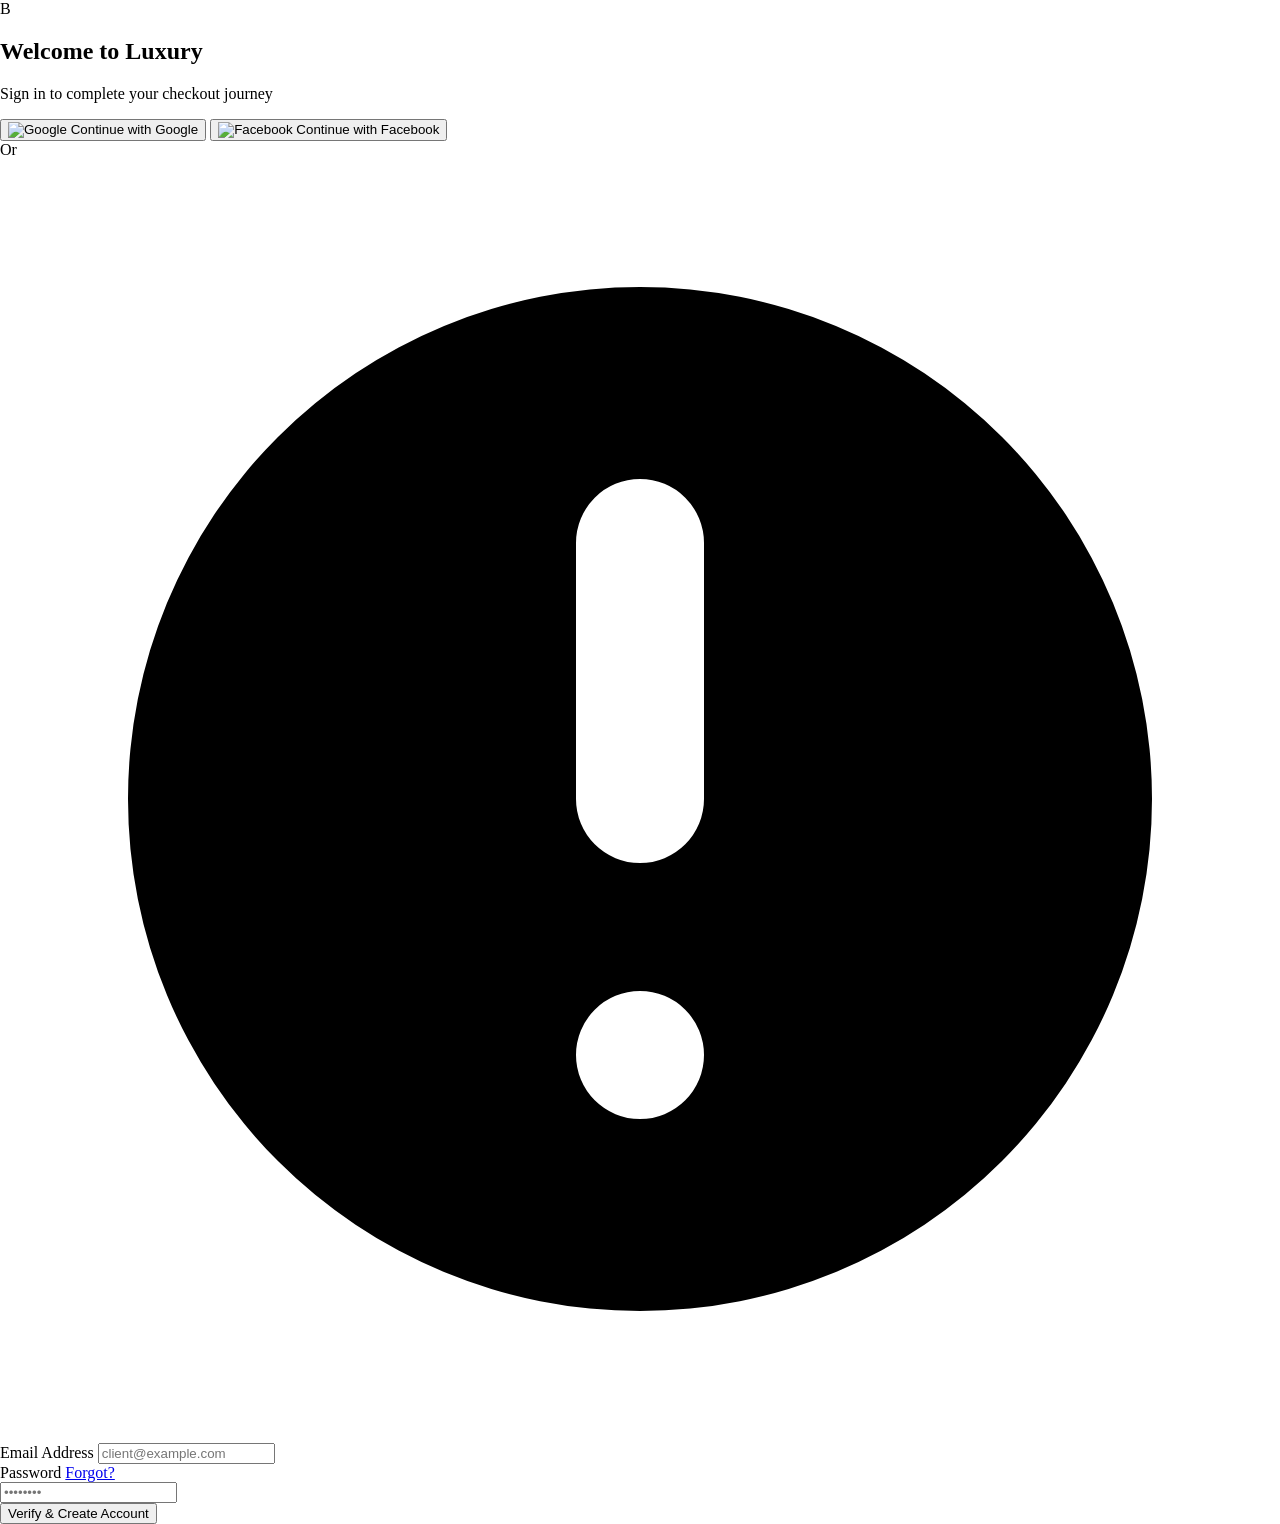
==== commit b6ab3a9b: "Update auth.html" ====
--- a/auth.html
+++ b/auth.html
@@ -4,1127 +4,125 @@
 <head>
     <meta charset="UTF-8">
     <meta name="viewport" content="width=device-width, initial-scale=1.0">
-    <title>Bhutta Fragness | Luxury Fragrances & Perfumes</title>
+    <title>Authentication | Luxury</title>
     <script src="https://cdn.tailwindcss.com"></script>
-    <script defer src="https://unpkg.com/alpinejs@3.x.x/dist/cdn.min.js"></script>
-    <link rel="stylesheet" href="index.css">
-</head>
-
-<body x-data="shopApp">
-
-    <!-- Header -->
-    <header class="sticky top-0 z-50 bg-white border-b border-gray-100 shadow-sm">
-        <div class="container mx-auto px-4 py-4 flex items-center justify-between">
-            <!-- Brand -->
-            <div class="flex items-center space-x-3">
-                <img src="bhutta_logo.jpg" alt="Bhutta Fragness Logo" class="w-14 h-14 rounded-full shadow-md border border-gold/10">
-                <h1 class="text-2xl font-bold text-primary tracking-tight">Bhutta Fragness</h1>
-            </div>
-
-            <!-- Search Bar -->
-            <div class="hidden md:flex flex-1 mx-12">
-                <div class="relative w-full max-w-xl">
-                    <input type="text" x-model="searchQuery" placeholder="Search for perfumes, brands..."
-                        class="w-full pl-10 pr-4 py-2 border border-blue-100 rounded-full focus:outline-none focus:ring-2 focus:ring-gold focus:border-transparent">
-                    <div class="absolute left-3 top-2.5 text-gray-400">
-                        <svg class="w-5 h-5" fill="none" stroke="currentColor" viewBox="0 0 24 24">
-                            <path stroke-linecap="round" stroke-linejoin="round" stroke-width="2"
-                                d="M21 21l-6-6m2-5a7 7 0 11-14 0 7 7 0 0114 0z"></path>
-                        </svg>
-                    </div>
-                </div>
-            </div>
-
-            <!-- Icons -->
-            <div class="flex items-center space-x-6 text-primary">
-                <!-- Admin Tab -->
-                <button @click="isAdminLoggedIn ? (activeCategory = 'admin_dashboard') : (showAdminLoginModal = true)" 
-                        class="flex items-center space-x-1 px-3 py-1.5 rounded-full border border-gold/20 hover:bg-gold hover:text-white transition group focus:ring-2 focus:ring-gold/50 outline-none">
-                    <svg class="w-4 h-4" fill="none" stroke="currentColor" viewBox="0 0 24 24">
-                        <path stroke-linecap="round" stroke-linejoin="round" stroke-width="2" d="M9 12l2 2 4-4m5.618-4.016A11.955 11.955 0 0112 2.944a11.955 11.955 0 01-8.618 3.04A12.02 12.02 0 003 9c0 5.591 3.824 10.29 9 11.622 5.176-1.332 9-6.03 9-11.622 0-1.042-.133-2.052-.382-3.016z"></path>
-                    </svg>
-                    <span class="text-xs font-bold uppercase tracking-wider">ADMIN</span>
-                </button>
-
-                <button class="hover:text-gold transition">
-                    <svg class="w-6 h-6" fill="none" stroke="currentColor" viewBox="0 0 24 24">
-                        <path stroke-linecap="round" stroke-linejoin="round" stroke-width="2"
-                            d="M16 7a4 4 0 11-8 0 4 4 0 018 0zM12 14a7 7 0 00-7 7h14a7 7 0 00-7-7z"></path>
-                    </svg>
-                </button>
-                <button class="relative hover:text-gold transition">
-                    <svg class="w-6 h-6" fill="none" stroke="currentColor" viewBox="0 0 24 24">
-                        <path stroke-linecap="round" stroke-linejoin="round" stroke-width="2"
-                            d="M16 11V7a4 4 0 11-8 0m-4 8h16l-1 9H5l-1-9z"></path>
-                    </svg>
-                    <span x-show="cartCount > 0" x-text="cartCount"
-                        class="absolute -top-2 -right-2 bg-gold text-white text-xs w-5 h-5 flex items-center justify-center rounded-full"></span>
-                </button>
-                <button @click="sidebarOpen = !sidebarOpen" class="md:hidden">
-                    <svg class="w-6 h-6" fill="none" stroke="currentColor" viewBox="0 0 24 24">
-                        <path stroke-linecap="round" stroke-linejoin="round" stroke-width="2"
-                            d="M4 6h16M4 12h16m-7 6h7"></path>
-                    </svg>
-                </button>
-            </div>
-        </div>
-
-        <!-- Mega Menu Navigation -->
-        <nav class="hidden md:block bg-gray-50 border-t border-gray-100">
-            <div
-                class="container mx-auto px-4 flex justify-center space-x-12 py-3 text-sm font-semibold tracking-wide uppercase text-primary">
-                <div class="relative group cursor-pointer py-1">
-                    <span @click="fetchCategory('newarrivals', 'New Arrivals')"
-                        :class="activeCategory === 'New Arrivals' ? 'text-gold font-bold' : 'hover:text-gold transition'"
-                        class="flex items-center">New Arrivals <svg class="ml-1 w-4 h-4" fill="currentColor"
-                            viewBox="0 0 20 20">
-                            <path
-                                d="M5.293 7.293a1 1 0 011.414 0L10 10.586l3.293-3.293a1 1 0 111.414 1.414l-4 4a1 1 0 01-1.414 0l-4-4a1 1 0 010-1.414z">
-                            </path>
-                        </svg></span>
-                    <div
-                        class="mega-menu absolute left-0 mt-4 w-[600px] bg-white shadow-2xl rounded-lg p-8 grid grid-cols-3 gap-8 z-50">
-                        <div>
-                            <h4 class="text-gold font-bold mb-4 border-b pb-2">By Brand</h4>
-                            <ul class="space-y-2 text-gray-600 normal-case font-normal">
-                                <li><a href="#" @click.prevent="fetchCategory('brand', 'Bhutta Gold')"
-                                        :class="activeCategory === 'Bhutta Gold' ? 'text-gold font-bold' : 'hover:text-primary'">Bhutta
-                                        Gold</a></li>
-                                <li><a href="#" @click.prevent="fetchCategory('brand', 'Premium Collection')"
-                                        :class="activeCategory === 'Premium Collection' ? 'text-gold font-bold' : 'hover:text-primary'">Premium
-                                        Collection</a></li>
-                            </ul>
-                        </div>
-                        <div>
-                            <h4 class="text-gold font-bold mb-4 border-b pb-2">By Gender</h4>
-                            <ul class="space-y-2 text-gray-600 normal-case font-normal">
-                                <li><a href="#" @click.prevent="fetchCategory('gender', 'Men')"
-                                        :class="activeCategory === 'Men' ? 'text-gold font-bold' : 'hover:text-primary'">Men's
-                                        Fragrances</a></li>
-                                <li><a href="#" @click.prevent="fetchCategory('gender', 'Women')"
-                                        :class="activeCategory === 'Women' ? 'text-gold font-bold' : 'hover:text-primary'">Women's
-                                        Fragrances</a></li>
-                            </ul>
-                        </div>
-                        <div class="bg-blue-50 p-4 rounded-lg flex flex-col items-center justify-center">
-                            <span class="text-xs text-primary mb-2">Featured Collection</span>
-                            <img src="https://images.unsplash.com/photo-1594035910387-fea47794261f?auto=format&fit=crop&q=80&w=200"
-                                class="rounded-lg shadow-md mb-4">
-                            <button
-                                class="bg-primary text-white px-4 py-2 text-xs rounded-full hover:bg-gold transition">Shop
-                                Now</button>
-                        </div>
-                    </div>
-                </div>
-                <a href="#" @click.prevent="fetchCategory('bestsellers', 'Best Sellers')"
-                    :class="activeCategory === 'Best Sellers' ? 'text-gold font-bold' : 'hover:text-gold transition'">Best
-                    Sellers</a>
-                <a href="#" @click.prevent="fetchCategory('giftsets', 'Gift Sets')"
-                    :class="activeCategory === 'Gift Sets' ? 'text-gold font-bold' : 'hover:text-gold transition'">Gift
-                    Sets</a>
-                <a href="#" class="hover:text-gold transition">Deals & Offers</a>
-                <a href="#" class="hover:text-gold transition">Fragrance Guide</a>
-            </div>
-        </nav>
-    </header>
-
-    <main class="container mx-auto px-4 py-8 flex">
-        <!-- Sidebar Filters -->
-        <aside class="hidden md:block w-72 pr-8 sticky top-32 h-fit">
-            <h3 class="text-xl font-bold text-primary mb-6 flex items-center">
-                <svg class="w-5 h-5 mr-2" fill="none" stroke="currentColor" viewBox="0 0 24 24">
-                    <path stroke-linecap="round" stroke-linejoin="round" stroke-width="2"
-                        d="M3 4a1 1 0 011-1h16a1 1 0 011 1v2.586a1 1 0 01-.293.707l-6.414 6.414a1 1 0 00-.293.707V17l-4 4v-6.586a1 1 0 00-.293-.707L3.293 7.293A1 1 0 013 6.586V4z">
-                    </path>
-                </svg>
-                Filters
-            </h3>
-
-            <!-- Gender Filter -->
-            <div class="mb-8 overflow-hidden rounded-xl border border-gray-100 bg-white shadow-sm">
-                <div class="bg-primary px-4 py-2 text-white text-sm font-bold">Gender</div>
-                <div class="p-4 space-y-3">
-                    <label class="flex items-center cursor-pointer group">
-                        <input type="radio" name="gender" class="form-radio text-gold w-4 h-4" checked>
-                        <span class="ml-3 text-gray-700 group-hover:text-primary transition">All Genders</span>
-                    </label>
-                    <label class="flex items-center cursor-pointer group">
-                        <input type="radio" name="gender" class="form-radio text-gold w-4 h-4">
-                        <span class="ml-3 text-gray-700 group-hover:text-primary transition">Women</span>
-                    </label>
-                    <label class="flex items-center cursor-pointer group">
-                        <input type="radio" name="gender" class="form-radio text-gold w-4 h-4">
-                        <span class="ml-3 text-gray-700 group-hover:text-primary transition">Men</span>
-                    </label>
-                </div>
-            </div>
-
-            <!-- Type Filter -->
-            <div class="mb-8 overflow-hidden rounded-xl border border-gray-100 bg-white shadow-sm">
-                <div class="bg-primary px-4 py-2 text-white text-sm font-bold">Fragrance Type</div>
-                <div class="p-4 space-y-3">
-                    <label class="flex items-center cursor-pointer">
-                        <input type="checkbox" class="form-checkbox text-gold w-4 h-4" checked>
-                        <span class="ml-3 text-gray-700">Eau de Parfum (EDP)</span>
-                    </label>
-                    <label class="flex items-center cursor-pointer">
-                        <input type="checkbox" class="form-checkbox text-gold w-4 h-4">
-                        <span class="ml-3 text-gray-700">Eau de Toilette (EDT)</span>
-                    </label>
-                    <label class="flex items-center cursor-pointer">
-                        <input type="checkbox" class="form-checkbox text-gold w-4 h-4">
-                        <span class="ml-3 text-gray-700">Parfum Exrait</span>
-                    </label>
-                </div>
-            </div>
-
-            <!-- Price Range -->
-            <div class="mb-8 overflow-hidden rounded-xl border border-gray-100 bg-white shadow-sm">
-                <div class="bg-primary px-4 py-2 text-white text-sm font-bold">Price Range</div>
-                <div class="p-4">
-                    <input type="range" class="w-full accent-gold" min="0" max="500" step="10">
-                    <div class="flex justify-between text-xs text-gray-500 mt-2">
-                        <span>PKR 0</span>
-                        <span>PKR 1000+</span>
-                    </div>
-                </div>
-            </div>
-            <!-- Admin Quick Actions -->
-            <div x-show="isAdminLoggedIn" class="mb-8 p-4 bg-primary/5 rounded-2xl border border-gold/20 shadow-sm animate-pulse-slow">
-                <h4 class="text-[10px] font-bold text-primary uppercase tracking-widest mb-4">Admin Hub</h4>
-                <button @click="beginAddProduct()" 
-                        class="w-full bg-primary text-white font-bold py-3 rounded-xl shadow-lg hover:bg-gold transition-all duration-300 flex items-center justify-center space-x-2 text-xs">
-                    <svg class="w-4 h-4" fill="none" stroke="currentColor" viewBox="0 0 24 24">
-                        <path stroke-linecap="round" stroke-linejoin="round" stroke-width="2" d="M12 4v16m8-8H4"></path>
-                    </svg>
-                    <span>ADD PRODUCT</span>
-                </button>
-                <button @click="logoutAdmin()" class="w-full mt-3 text-[10px] font-bold text-red-500 uppercase tracking-widest hover:underline">SIGN OUT PROTECTED</button>
-            </div>
-        </aside>
-
-        <!-- Product Grid Section -->
-        <section class="flex-1">
-            <div class="flex items-center justify-between mb-8">
-                <h2 class="text-2xl font-bold text-primary">Discover Our Scents</h2>
-                <div class="flex items-center space-x-2 text-sm">
-                    <span class="text-gray-500">Sort By:</span>
-                    <select class="border-none bg-transparent font-bold text-primary focus:ring-0">
-                        <option>Recommended</option>
-                        <option>Price: Low to High</option>
-                        <option>Price: High to Low</option>
-                        <option>Newest Arrivals</option>
-                    </select>
-                </div>
-            </div>
-
-            <!-- Dense Grid -->
-            <div class="grid grid-cols-1 sm:grid-cols-2 lg:grid-cols-3 gap-8 relative min-h-[400px]">
-
-                <!-- Loading State -->
-                <div x-show="isLoading"
-                    class="absolute inset-0 bg-white/80 z-20 flex flex-col items-center justify-center backdrop-blur-sm rounded-2xl">
-                    <div class="w-12 h-12 border-4 border-gray-100 border-t-gold rounded-full animate-spin mb-4"></div>
-                    <span class="text-primary font-bold animate-pulse text-sm">Fetching collection...</span>
-                </div>
-
-                <!-- Empty State -->
-                <div x-show="!isLoading && products.length === 0"
-                    class="col-span-full py-20 text-center bg-gray-50 rounded-2xl border border-gray-100 h-full flex flex-col items-center justify-center"
-                    x-cloak>
-                    <div
-                        class="inline-flex items-center justify-center w-20 h-20 bg-white shadow-sm rounded-full mb-6 relative">
-                        <div class="absolute inset-0 border-2 border-gold/20 rounded-full animate-ping"></div>
-                        <svg class="w-10 h-10 text-gold" fill="none" stroke="currentColor" viewBox="0 0 24 24">
-                            <path stroke-linecap="round" stroke-linejoin="round" stroke-width="1.5"
-                                d="M19.428 15.428a2 2 0 00-1.022-.547l-2.387-.477a6 6 0 00-3.86.517l-.318.158a6 6 0 01-3.86.517L6.05 15.21a2 2 0 00-1.806.547M8 4h8l-1 1v5.172a2 2 0 00.586 1.414l5 5c1.26 1.26.367 3.414-1.415 3.414H4.828c-1.782 0-2.674-2.154-1.414-3.414l5-5A2 2 0 009 10.172V5L8 4z">
-                            </path>
-                        </svg>
-                    </div>
-                    <h3 class="text-2xl font-bold text-primary mb-2">Coming Soon</h3>
-                    <p class="text-gray-500 max-w-md mx-auto mb-6">We are currently crafting exclusive scents for this
-                        category. Check back soon for new additions.</p>
-                    <button @click="fetchCategory('all', 'All')"
-                        class="bg-primary text-white px-6 py-2 rounded-full font-bold hover:bg-gold transition shadow-md">View
-                        All Products</button>
-                </div>
-
-                <template x-for="product in products" :key="product.id">
-                    <div class="group bg-white rounded-2xl overflow-hidden border border-gray-50 shadow-sm hover:shadow-2xl transition-all duration-500 relative flex flex-col h-full cursor-pointer"
-                        @click="selectedProduct = product; activeTab = 'about'" x-show="!isLoading">
-                        <!-- Badge -->
-                        <div class="absolute top-4 left-4 z-10">
-                            <span
-                                class="bg-gold text-white text-[10px] font-bold px-3 py-1 rounded-full uppercase tracking-widest shadow-lg"
-                                x-text="product.discount"></span>
-                        </div>
-
-                        <!-- Image Section -->
-                        <div class="relative h-64 overflow-hidden bg-gray-50">
-                            <!-- Admin Controls Overlay -->
-                            <div x-show="isAdminLoggedIn" class="absolute top-4 right-4 z-[30] flex space-x-2">
-                                <button @click.stop="beginEditProduct(product)" 
-                                        class="bg-blue-600 text-white p-2 rounded-lg shadow-xl hover:bg-blue-700 transition transform hover:scale-110 active:scale-95"
-                                        title="Edit Product">
-                                    <svg class="w-4 h-4" fill="none" stroke="currentColor" viewBox="0 0 24 24">
-                                        <path stroke-linecap="round" stroke-linejoin="round" stroke-width="2" d="M11 5H6a2 2 0 00-2 2v11a2 2 0 002 2h11a2 2 0 002-2v-5m-1.414-9.414a2 2 0 112.828 2.828L11.828 15H9v-2.828l8.586-8.586z"></path>
-                                    </svg>
-                                </button>
-                                <button @click.stop="deleteProduct(product.id)" 
-                                        class="bg-red-600 text-white p-2 rounded-lg shadow-xl hover:bg-red-700 transition transform hover:scale-110 active:scale-95"
-                                        title="Delete Product">
-                                    <svg class="w-4 h-4" fill="none" stroke="currentColor" viewBox="0 0 24 24">
-                                        <path stroke-linecap="round" stroke-linejoin="round" stroke-width="2" d="M19 7l-.867 12.142A2 2 0 0116.138 21H7.862a2 2 0 01-1.995-1.858L5 7m5 4v6m4-6v6m1-10V4a1 1 0 00-1-1h-4a1 1 0 00-1 1v3M4 7h16"></path>
-                                    </svg>
-                                </button>
-                            </div>
-
-                            <img :src="product.image"
-                                class="w-full h-full object-cover transition duration-700 group-hover:scale-110 group-hover:opacity-0">
-                            <img :src="product.hoverImage"
-                                class="absolute inset-0 w-full h-full object-cover opacity-0 transition duration-700 group-hover:opacity-100 group-hover:scale-105">
-                        </div>
-
-                        <!-- Content -->
-                        <div class="p-6 flex flex-col flex-1">
-                            <div class="flex justify-between items-start mb-2">
-                                <span class="text-[10px] font-bold text-gray-400 uppercase tracking-widest"
-                                    x-text="product.type + ' • ' + product.size"></span>
-                                <div class="flex text-gold">
-                                    <template x-for="i in 5">
-                                        <svg class="w-3 h-3" fill="currentColor" viewBox="0 0 20 20">
-                                            <path
-                                                d="M9.049 2.927c.3-.921 1.603-.921 1.902 0l1.07 3.292a1 1 0 00.95.69h3.462c.969 0 1.371 1.24.588 1.81l-2.8 2.034a1 1 0 00-.364 1.118l1.07 3.292c.3.921-.755 1.688-1.54 1.118l-2.8-2.034a1 1 0 00-1.175 0l-2.8 2.034c-.784.57-1.838-.197-1.539-1.118l1.07-3.292a1 1 0 00-.364-1.118L2.98 8.72c-.783-.57-.38-1.81.588-1.81h3.461a1 1 0 00.951-.69l1.07-3.292z">
-                                            </path>
-                                        </svg>
-                                    </template>
-                                </div>
-                            </div>
-                            <h3 class="text-xl font-bold text-primary mb-1" x-text="product.name"></h3>
-                            <p class="text-sm text-gray-500 mb-4 font-medium" x-text="'Notes: ' + product.notes"></p>
-
-                            <div class="mt-auto flex items-center justify-between">
-                                <div class="flex items-baseline space-x-2">
-                                    <span class="text-2xl font-black text-primary"
-                                        x-text="'PKR ' + product.price"></span>
-                                    <span class="text-sm text-gray-400 line-through"
-                                        x-text="'PKR ' + product.oldPrice"></span>
-                                </div>
-                                <button @click.stop="selectedProduct = product; triggerShipNow()"
-                                    class="bg-gray-100 text-primary p-3 rounded-xl hover:bg-gold hover:text-white transition shadow-sm"
-                                    title="Ship Now">
-                                    <svg class="w-5 h-5" fill="none" stroke="currentColor" viewBox="0 0 24 24">
-                                        <path stroke-linecap="round" stroke-linejoin="round" stroke-width="2"
-                                            d="M13 10V3L4 14h7v7l9-11h-7z"></path>
-                                    </svg>
-                                </button>
-                            </div>
-                        </div>
-                    </div>
-                </template>
-            </div>
-        </section>
-    </main>
-
-    <!-- Product Detail Modal (Alpine.js) -->
-    <div x-show="selectedProduct"
-        class="fixed inset-0 z-[100] flex items-center justify-center p-4 bg-primary/40 backdrop-blur-md"
-        x-transition:enter="transition ease-out duration-300" x-transition:enter-start="opacity-0 scale-95"
-        x-transition:enter-end="opacity-100 scale-100" x-cloak>
-
-        <div class="bg-white w-full max-w-6xl max-h-[90vh] rounded-3xl overflow-hidden shadow-2xl relative flex flex-col md:flex-row"
-            @click.away="selectedProduct = null">
-
-            <button @click="selectedProduct = null"
-                class="absolute top-6 right-6 z-10 text-gray-400 hover:text-primary transition p-2 bg-white/80 rounded-full">
-                <svg class="w-6 h-6" fill="none" stroke="currentColor" viewBox="0 0 24 24">
-                    <path stroke-linecap="round" stroke-linejoin="round" stroke-width="2" d="M6 18L18 6M6 6l12 12">
-                    </path>
-                </svg>
-            </button>
-
-            <!-- Multimedia Section -->
-            <div class="md:w-1/2 h-[400px] md:h-auto bg-gray-50 border-r relative overflow-hidden group">
-                <!-- Main Slider (Simulated with current product images) -->
-                <img :src="selectedProduct?.image" class="w-full h-full object-cover">
-            </div>
-
-            <!-- Content Section -->
-            <div class="md:w-1/2 p-8 md:p-12 overflow-y-auto">
-                <nav class="flex space-x-8 border-b mb-8 text-sm font-semibold text-gray-400">
-                    <button @click="activeTab = 'about'"
-                        :class="activeTab === 'about' ? 'text-primary border-primary' : 'hover:text-primary'"
-                        class="pb-4 border-b-2 transition">About the Scent</button>
-                    <button @click="activeTab = 'notes'"
-                        :class="activeTab === 'notes' ? 'text-primary border-primary' : 'hover:text-primary'"
-                        class="pb-4 border-b-2 transition">Notes</button>
-                    <button @click="activeTab = 'reviews'"
-                        :class="activeTab === 'reviews' ? 'text-primary border-primary' : 'hover:text-primary'"
-                        class="pb-4 border-b-2 transition">Reviews</button>
-                </nav>
-
-                <div class="mb-8">
-                    <h2 class="text-4xl font-black text-primary mb-2" x-text="selectedProduct?.name"></h2>
-                    <div class="flex items-center space-x-4 mb-6">
-                        <span class="text-3xl font-bold text-gold" x-text="'PKR ' + selectedProduct?.price"></span>
-                        <span class="text-lg text-gray-300 line-through"
-                            x-text="'PKR ' + selectedProduct?.oldPrice"></span>
-                        <span
-                            class="bg-blue-50 text-primary text-[10px] px-3 py-1 rounded-full font-bold uppercase tracking-widest"
-                            x-text="selectedProduct?.discount"></span>
-                    </div>
-
-                    <div x-show="activeTab === 'about'" class="space-y-4 text-gray-600 leading-relaxed">
-                        <p>Experience the ultimate luxury with <span x-text="selectedProduct?.name"
-                                class="font-bold"></span>. Crafted by master perfumers using only the finest ingredients
-                            sourced from around the globe.</p>
-                        <ul class="space-y-2">
-                            <li class="flex items-center"><svg class="w-4 h-4 text-gold mr-2" fill="currentColor"
-                                    viewBox="0 0 20 20">
-                                    <path fill-rule="evenodd"
-                                        d="M10 18a8 8 0 100-16 8 8 0 000 16zm3.707-9.293a1 1 0 00-1.414-1.414L9 10.586 7.707 9.293a1 1 0 00-1.414 1.414l2 2a1 1 0 001.414 0l4-4z"
-                                        clip-rule="evenodd"></path>
-                                </svg> Long-lasting 12h+ longevity</li>
-                            <li class="flex items-center"><svg class="w-4 h-4 text-gold mr-2" fill="currentColor"
-                                    viewBox="0 0 20 20">
-                                    <path fill-rule="evenodd"
-                                        d="M10 18a8 8 0 100-16 8 8 0 000 16zm3.707-9.293a1 1 0 00-1.414-1.414L9 10.586 7.707 9.293a1 1 0 00-1.414 1.414l2 2a1 1 0 001.414 0l4-4z"
-                                        clip-rule="evenodd"></path>
-                                </svg> Premium handcrafted bottle</li>
-                            <li class="flex items-center"><svg class="w-4 h-4 text-gold mr-2" fill="currentColor"
-                                    viewBox="0 0 20 20">
-                                    <path fill-rule="evenodd"
-                                        d="M10 18a8 8 0 100-16 8 8 0 000 16zm3.707-9.293a1 1 0 00-1.414-1.414L9 10.586 7.707 9.293a1 1 0 00-1.414 1.414l2 2a1 1 0 001.414 0l4-4z"
-                                        clip-rule="evenodd"></path>
-                                </svg> Sustainably sourced ingredients</li>
-                        </ul>
-                    </div>
-
-                    <div x-show="activeTab === 'notes'" class="grid grid-cols-2 gap-4">
-                        <div class="bg-gray-50 p-4 rounded-2xl">
-                            <span class="text-[10px] font-bold text-gold uppercase mb-1 block">Top Notes</span>
-                            <p class="text-sm font-bold text-primary">Citrus, Bergamot, Saffron</p>
-                        </div>
-                        <div class="bg-gray-50 p-4 rounded-2xl">
-                            <span class="text-[10px] font-bold text-gold uppercase mb-1 block">Heart Notes</span>
-                            <p class="text-sm font-bold text-primary" x-text="selectedProduct?.notes"></p>
-                        </div>
-                    </div>
-
-                    <div x-show="activeTab === 'reviews'" class="space-y-4">
-                        <div class="flex items-center space-x-1 text-gold mb-2">
-                            <template x-for="i in 5"><svg class="w-4 h-4" fill="currentColor" viewBox="0 0 20 20">
-                                    <path
-                                        d="M9.049 2.927c.3-.921 1.603-.921 1.902 0l1.07 3.292a1 1 0 00.95.69h3.462c.969 0 1.371 1.24.588 1.81l-2.8 2.034a1 1 0 00-.364 1.118l1.07 3.292c.3.921-.755 1.688-1.54 1.118l-2.8-2.034a1 1 0 00-1.175 0l-2.8 2.034c-.784.57-1.838-.197-1.539-1.118l1.07-3.292a1 1 0 00-.364-1.118L2.98 8.72c-.783-.57-.38-1.81.588-1.81h3.461a1 1 0 00.951-.69l1.07-3.292z">
-                                    </path>
-                                </svg></template>
-                            <span class="text-xs text-gray-500 ml-2">Based on 128 reviews</span>
-                        </div>
-                    </div>
-                </div>
-
-                <!-- Merchant & Contact Info -->
-                <div class="mb-6 animate-fade-in">
-                    <div class="flex items-center space-x-3 p-4 bg-gold/5 rounded-2xl border border-gold/10">
-                        <div class="w-10 h-10 rounded-full bg-gold/20 flex items-center justify-center text-gold">
-                            <svg class="w-5 h-5" fill="none" stroke="currentColor" viewBox="0 0 24 24"><path d="M16 7a4 4 0 11-8 0 4 4 0 018 0zM12 14a7 7 0 00-7 7h14a7 7 0 00-7-7z" stroke-width="2" stroke-linecap="round" stroke-linejoin="round"></path></svg>
-                        </div>
-                        <div class="flex-1">
-                            <p class="text-[10px] font-black text-gold uppercase tracking-[0.2em] leading-none mb-1">Official Merchant</p>
-                            <p class="text-sm font-black text-primary">IBRAHIM</p>
-                        </div>
-                        <a href="tel:+923472973100" class="flex flex-col items-center px-3 py-2 bg-white rounded-xl shadow-sm border border-gray-100 hover:border-gold transition-colors group">
-                            <svg class="w-4 h-4 text-gold group-hover:scale-110 transition-transform" fill="none" stroke="currentColor" viewBox="0 0 24 24"><path d="M3 5a2 2 0 012-2h3.28a1 1 0 01.948.684l1.498 4.493a1 1 0 01-.502 1.21l-2.257 1.13a11.042 11.042 0 005.516 5.516l1.13-2.257a1 1 0 011.21-.502l4.493 1.498a1 1 0 01.684.949V19a2 2 0 01-2 2h-1C9.716 21 3 14.284 3 6V5z" stroke-width="2" stroke-linecap="round" stroke-linejoin="round"></path></svg>
-                            <span class="text-[8px] font-bold text-gray-400 mt-1">Call Now</span>
-                        </a>
-                    </div>
-                </div>
-
-                <div class="flex space-x-4">
-                    <button @click="triggerShipNow()"
-                        class="flex-1 bg-primary text-white py-5 rounded-2xl font-bold hover:bg-gold hover:shadow-xl transition-all duration-300 uppercase tracking-widest text-sm relative overflow-hidden group">
-                        <span class="relative z-10">Ship Now</span>
-                        <div class="absolute inset-0 bg-white/10 translate-x-[-100%] group-hover:translate-x-0 transition-transform duration-500"></div>
-                    </button>
-                    <button
-                        class="bg-gray-100 p-5 rounded-2xl text-primary hover:bg-red-50 hover:text-red-500 transition">
-                        <svg class="w-6 h-6" fill="none" stroke="currentColor" viewBox="0 0 24 24">
-                            <path stroke-linecap="round" stroke-linejoin="round" stroke-width="2"
-                                d="M4.318 6.318a4.5 4.5 0 000 6.364L12 20.364l7.682-7.682a4.5 4.5 0 00-6.364-6.364L12 7.636l-1.318-1.318a4.5 4.5 0 00-6.364 0z">
-                            </path>
-                        </svg>
-                    </button>
-                </div>
-            </div>
-        </div>
-    </div>
-
-    <!-- Merchant Contact Card (Hidden by default, can be triggered from a checkout flow) -->
-    <!-- Add a temporary button in the footer or somewhere to trigger it for demonstration -->
-    <div x-show="showContactCard"
-        class="fixed inset-0 z-[110] flex items-center justify-center p-4 bg-primary/40 backdrop-blur-md"
-        x-transition:enter="transition ease-out duration-300" x-transition:enter-start="opacity-0 scale-95"
-        x-transition:enter-end="opacity-100 scale-100" x-cloak>
-
-        <div class="bg-white w-full max-w-sm rounded-2xl p-6 shadow-2xl relative" @click.away="showContactCard = false">
-            <button @click="showContactCard = false"
-                class="absolute top-4 right-4 text-gray-400 hover:text-primary transition">
-                <svg class="w-5 h-5" fill="none" stroke="currentColor" viewBox="0 0 24 24">
-                    <path stroke-linecap="round" stroke-linejoin="round" stroke-width="2" d="M6 18L18 6M6 6l12 12">
-                    </path>
-                </svg>
-            </button>
-
-            <!-- Top Section -->
-            <div class="flex items-center space-x-4 mb-6 border-b pb-6 mt-2">
-                <img src="bhutta_logo.jpg" alt="Bhutta Fragness Logo" class="w-14 h-14 rounded-full shadow-inner border-2 border-white ring-2 ring-gold/20">
-                <div>
-                    <h3 class="font-bold text-gray-800 text-lg leading-none">Bhutta Fragness</h3>
-                    <span class="text-xs text-green-500 font-semibold flex items-center mt-1">
-                        <svg class="w-3 h-3 mr-1" fill="currentColor" viewBox="0 0 20 20">
-                            <path fill-rule="evenodd"
-                                d="M10 18a8 8 0 100-16 8 8 0 000 16zm3.707-9.293a1 1 0 00-1.414-1.414L9 10.586 7.707 9.293a1 1 0 00-1.414 1.414l2 2a1 1 0 001.414 0l4-4z"
-                                clip-rule="evenodd"></path>
-                        </svg>
-                        Verified Official Store
-                    </span>
-                </div>
-            </div>
-
-            <!-- Stats Section -->
-            <div class="flex justify-between items-center mb-6 px-2">
-                <div class="text-center">
-                    <span class="block text-gray-400 text-xs uppercase tracking-wider font-semibold mb-1">Member</span>
-                    <span class="font-bold text-primary flex items-center justify-center text-sm">
-                        <svg class="w-4 h-4 mr-1 text-gold" fill="none" stroke="currentColor" viewBox="0 0 24 24">
-                            <path stroke-linecap="round" stroke-linejoin="round" stroke-width="2"
-                                d="M8 7V3m8 4V3m-9 8h10M5 21h14a2 2 0 002-2V7a2 2 0 00-2-2H5a2 2 0 00-2 2v12a2 2 0 002 2z">
-                            </path>
-                        </svg>
-                        Since 2026
-                    </span>
-                </div>
-                <div class="w-px h-8 bg-gray-100"></div>
-                <div class="text-center">
-                    <span
-                        class="block text-gray-400 text-xs uppercase tracking-wider font-semibold mb-1">Products</span>
-                    <span class="font-bold text-primary flex items-center justify-center text-sm">
-                        <svg class="w-4 h-4 mr-1 text-gold" fill="none" stroke="currentColor" viewBox="0 0 24 24">
-                            <path stroke-linecap="round" stroke-linejoin="round" stroke-width="2"
-                                d="M5 8h14M5 8a2 2 0 110-4h14a2 2 0 110 4M5 8v10a2 2 0 002 2h10a2 2 0 002-2V8m-9 4h4">
-                            </path>
-                        </svg>
-                        42 Active
-                    </span>
-                </div>
-            </div>
-
-            <!-- Main Action: Chat / WhatsApp Dropdown -->
-            <div class="relative">
-                <button @click="showWhatsAppOptions = !showWhatsAppOptions"
-                    class="w-full bg-primary text-white font-bold py-3 px-4 rounded-xl shadow-md hover:bg-gold transition flex items-center justify-center group">
-                    <svg class="w-5 h-5 mr-2 group-hover:scale-110 transition-transform" fill="none"
-                        stroke="currentColor" viewBox="0 0 24 24">
-                        <path stroke-linecap="round" stroke-linejoin="round" stroke-width="2"
-                            d="M8 12h.01M12 12h.01M16 12h.01M21 12c0 4.418-4.03 8-9 8a9.863 9.863 0 01-4.255-.949L3 20l1.395-3.72C3.512 15.042 3 13.574 3 12c0-4.418 4.03-8 9-8s9 3.582 9 8z">
-                        </path>
-                    </svg>
-                    Chat with Merchant
-                </button>
-
-                <!-- Revealed WhatsApp Options -->
-                <div x-show="showWhatsAppOptions" x-transition:enter="transition ease-out duration-200"
-                    x-transition:enter-start="opacity-0 -translate-y-2"
-                    x-transition:enter-end="opacity-100 translate-y-0"
-                    class="absolute bottom-full left-0 w-full mb-3 bg-white border border-gray-100 rounded-xl shadow-xl p-4 z-10"
-                    x-cloak>
-
-                    <div class="text-center mb-4">
-                        <span class="text-xs text-gray-500 font-semibold uppercase tracking-wider block mb-1">Official
-                            WhatsApp</span>
-                        <span class="text-lg font-black text-gray-800 tracking-widest">+1 (234) 567-890</span>
-                    </div>
-
-                    <button @click="triggerWhatsApp()"
-                        class="w-full bg-[#25D366] text-white font-bold py-2.5 px-4 rounded-lg shadow hover:bg-[#128C7E] transition flex items-center justify-center">
-                        <svg class="w-5 h-5 mr-2" fill="currentColor" viewBox="0 0 24 24">
-                            <path
-                                d="M17.472 14.382c-.297-.149-1.758-.867-2.03-.967-.273-.099-.471-.148-.67.15-.197.297-.767.966-.94 1.164-.173.199-.347.223-.644.075-.297-.15-1.255-.463-2.39-1.475-.883-.788-1.48-1.761-1.653-2.059-.173-.297-.018-.458.13-.606.134-.133.298-.347.446-.52.149-.174.198-.298.298-.497.099-.198.05-.371-.025-.52-.075-.149-.669-1.612-.916-2.207-.242-.579-.487-.5-.669-.51a12.8 12.8 0 00-.57-.01c-.198 0-.52.074-.792.372-.272.297-1.04 1.016-1.04 2.479 0 1.462 1.065 2.875 1.213 3.074.149.198 2.096 3.2 5.077 4.487.709.306 1.262.489 1.694.625.712.227 1.36.195 1.871.118.571-.085 1.758-.719 2.006-1.413.248-.694.248-1.289.173-1.413-.074-.124-.272-.198-.57-.347m-5.421 7.403h-.004a9.87 9.87 0 01-5.031-1.378l-.361-.214-3.741.982.998-3.648-.235-.374a9.86 9.86 0 01-1.51-5.26c.001-5.45 4.436-9.884 9.888-9.884 2.64 0 5.122 1.03 6.988 2.898a9.825 9.825 0 012.893 6.994c-.003 5.45-4.437 9.884-9.885 9.884m8.413-18.297A11.815 11.815 0 0012.05 0C5.495 0 .16 5.335.157 11.892c0 2.096.547 4.142 1.588 5.945L.057 24l6.305-1.654a11.882 11.882 0 005.683 1.448h.005c6.554 0 11.89-5.335 11.893-11.893a11.821 11.821 0 00-3.48-8.413z" />
-                        </svg>
-                        Message on WhatsApp
-                    </button>
-                    <p class="text-[10px] text-gray-400 text-center mt-3">Order details will be pre-filled.</p>
-                </div>
-            </div>
-        </div>
-    </div>
-
-    <!-- Login/Sign Up Modal -->
-    <div x-show="showLoginModal"
-        class="fixed inset-0 z-[120] flex items-center justify-center p-4 bg-[#1d3557]/60 backdrop-blur-md"
-        x-transition:enter="transition ease-out duration-500"
-        x-transition:enter-start="opacity-0 scale-95 translate-y-4"
-        x-transition:enter-end="opacity-100 scale-100 translate-y-0"
-        x-transition:leave="transition ease-in duration-300"
-        x-transition:leave-start="opacity-100 scale-100 translate-y-0"
-        x-transition:leave-end="opacity-0 scale-95 translate-y-4" x-cloak>
-
-        <div class="bg-white/95 w-full max-w-md rounded-3xl p-8 shadow-2xl relative border border-white/20"
-            @click.away="showLoginModal = false">
-            <button @click="showLoginModal = false"
-                class="absolute top-5 right-5 text-gray-400 hover:text-primary transition p-2 bg-gray-50 rounded-full">
-                <svg class="w-5 h-5" fill="none" stroke="currentColor" viewBox="0 0 24 24">
-                    <path stroke-linecap="round" stroke-linejoin="round" stroke-width="2" d="M6 18L18 6M6 6l12 12">
-                    </path>
-                </svg>
-            </button>
-
-            <!-- Brand Header -->
-            <div class="text-center mb-8">
-                <img src="bhutta_logo.jpg" alt="Bhutta Fragness Logo" class="w-20 h-20 mx-auto rounded-full mb-4 shadow-lg border-2 border-gold/30">
-                <h2 class="text-2xl font-black text-[#1d3557] tracking-tight">Welcome to Luxury</h2>
-                <p class="text-sm text-gray-500 mt-2 font-medium">Sign in to complete your checkout journey</p>
-            </div>
-
-            <!-- OAuth Buttons -->
-            <div class="space-y-3 mb-6">
-                <!-- Google Button -->
-                <button
-                    class="w-full bg-white border border-gray-200 text-gray-700 font-bold py-3 px-4 rounded-xl shadow-sm hover:bg-gray-50 hover:shadow transition flex items-center justify-center relative">
-                    <img src="https://www.svgrepo.com/show/475656/google-color.svg" class="w-5 h-5 absolute left-4"
-                        alt="Google">
-                    Continue with Google
-                </button>
-
-                <!-- Facebook Button -->
-                <button
-                    class="w-full bg-[#1877F2] border border-[#1877F2] text-white font-bold py-3 px-4 rounded-xl shadow-sm hover:bg-[#166FE5] hover:shadow transition flex items-center justify-center relative">
-                    <img src="https://www.svgrepo.com/show/475647/facebook-color.svg"
-                        class="w-5 h-5 absolute left-4 brightness-0 invert" alt="Facebook">
-                    Continue with Facebook
-                </button>
-            </div>
-
-            <!-- Separator -->
-            <div class="flex items-center space-x-4 mb-6">
-                <div class="flex-1 h-px bg-gray-200"></div>
-                <span class="text-xs font-bold text-gray-400 uppercase tracking-widest">Or</span>
-                <div class="flex-1 h-px bg-gray-200"></div>
-            </div>
-
-            <!-- Error Message -->
-            <div x-show="loginError" x-collapse>
-                <div
-                    class="bg-red-50 text-red-500 text-sm font-semibold p-3 rounded-lg border border-red-100 mb-4 flex items-center">
-                    <svg class="w-4 h-4 mr-2" fill="currentColor" viewBox="0 0 20 20">
-                        <path fill-rule="evenodd"
-                            d="M18 10a8 8 0 11-16 0 8 8 0 0116 0zm-7 4a1 1 0 11-2 0 1 1 0 012 0zm-1-9a1 1 0 00-1 1v4a1 1 0 102 0V6a1 1 0 00-1-1z"
-                            clip-rule="evenodd"></path>
-                    </svg>
-                    <span x-text="loginError"></span>
-                </div>
-            </div>
-
-            <!-- Manual Login Form -->
-            <form @submit.prevent="handleLoginSubmit()" class="space-y-4">
-                <div>
-                    <label class="block text-xs font-bold text-gray-500 uppercase tracking-wider mb-2">Email
-                        Address</label>
-                    <input type="email" x-model="loginForm.email" placeholder="client@example.com"
-                        class="w-full px-4 py-3 bg-gray-50 border border-gray-200 rounded-xl focus:outline-none focus:ring-2 focus:ring-[#1d3557] focus:bg-white transition text-sm text-[#1d3557] font-medium placeholder-gray-400">
-                </div>
-                <div>
-                    <div class="flex justify-between items-end mb-2">
-                        <label class="block text-xs font-bold text-gray-500 uppercase tracking-wider">Password</label>
-                        <a href="#" class="text-xs font-bold text-gold hover:text-[#1d3557] transition">Forgot?</a>
-                    </div>
-                    <input type="password" x-model="loginForm.password" placeholder="••••••••"
-                        class="w-full px-4 py-3 bg-gray-50 border border-gray-200 rounded-xl focus:outline-none focus:ring-2 focus:ring-[#1d3557] focus:bg-white transition text-sm text-[#1d3557] font-bold tracking-widest placeholder-gray-400">
-                </div>
-
-                <button type="submit"
-                    class="w-full bg-[#1d3557] text-white font-bold py-4 px-4 rounded-xl shadow-lg hover:bg-gold hover:shadow-gold/30 transition-all duration-300 flex items-center justify-center mt-6">
-                    <span x-show="!isLoading">Verify & Create Account</span>
-                    <div x-show="isLoading"
-                        class="w-5 h-5 border-2 border-white/30 border-t-white rounded-full animate-spin"></div>
-                </button>
-            </form>
-
-            <p class="text-[10px] text-center text-gray-400 font-medium mt-6 leading-relaxed">
-                By sliding into luxury, you agree to our <br>
-                <a href="#" class="text-gold hover:underline">Terms of Service</a> & <a href="#"
-                    class="text-gold hover:underline">Privacy Policy</a>.
-    <!-- Admin Login Modal -->
-    <div x-show="showAdminLoginModal"
-        class="fixed inset-0 z-[150] flex items-center justify-center p-4 bg-primary/80 backdrop-blur-xl"
-        x-cloak>
-        <div class="bg-white w-full max-w-sm rounded-3xl p-8 shadow-2xl relative border border-white/20" @click.away="showAdminLoginModal = false">
-            <button @click="showAdminLoginModal = false" class="absolute top-5 right-5 text-gray-400 hover:text-primary transition">
-                <svg class="w-5 h-5" fill="none" stroke="currentColor" viewBox="0 0 24 24"><path d="M6 18L18 6M6 6l12 12" stroke-width="2" stroke-linecap="round" stroke-linejoin="round"></path></svg>
-            </button>
-            <div class="text-center mb-8">
-                <div class="w-16 h-16 bg-primary mx-auto rounded-full flex items-center justify-center mb-4 shadow-lg border-2 border-gold/30">
-                    <svg class="w-8 h-8 text-gold" fill="none" stroke="currentColor" viewBox="0 0 24 24"><path d="M12 15v2m-6 4h12a2 2 0 002-2v-6a2 2 0 00-2-2H6a2 2 0 00-2 2v6a2 2 0 002 2zm10-10V7a4 4 0 00-8 0v4h8z" stroke-width="2" stroke-linecap="round" stroke-linejoin="round"></path></svg>
-                </div>
-                <h2 class="text-2xl font-black text-primary uppercase">Admin Gate</h2>
-                <p class="text-xs text-gray-400 font-bold tracking-widest mt-1">SECURE MANAGEMENT ACCESS</p>
-            </div>
-            <form @submit.prevent="handleAdminLogin()" class="space-y-4">
-                <div>
-                    <label class="block text-[10px] font-bold text-gray-400 uppercase tracking-widest mb-1.5 ml-1">Username</label>
-                    <input type="text" x-model="adminLoginForm.username" placeholder="Enter Username" class="w-full px-4 py-3 bg-gray-50 border border-gray-100 rounded-xl focus:ring-2 focus:ring-gold outline-none transition font-bold text-sm">
-                </div>
-                <div>
-                    <label class="block text-[10px] font-bold text-gray-400 uppercase tracking-widest mb-1.5 ml-1">Password</label>
-                    <input type="password" x-model="adminLoginForm.password" placeholder="••••••••" class="w-full px-4 py-3 bg-gray-50 border border-gray-100 rounded-xl focus:ring-2 focus:ring-gold outline-none transition font-black tracking-widest text-sm">
-                </div>
-                <button type="submit" class="w-full bg-primary text-white font-bold py-4 rounded-xl shadow-lg hover:bg-gold transition-all duration-300 uppercase tracking-widest text-xs mt-4">Verify Identity</button>
-            </form>
-        </div>
-    </div>
-
-    <!-- Admin: Add/Edit Product Modal -->
-    <div x-show="showProductForm"
-        class="fixed inset-0 z-[160] flex items-center justify-center p-4 bg-primary/60 backdrop-blur-md"
-        x-cloak>
-        <div class="bg-white w-full max-w-4xl max-h-[90vh] rounded-3xl overflow-hidden shadow-2xl relative flex flex-col" @click.away="showProductForm = false">
-            <div class="px-8 py-6 bg-primary text-white flex justify-between items-center">
-                <h3 class="text-xl font-bold tracking-tight uppercase" x-text="editingProduct ? 'Update Masterpiece' : 'Add New Fragrance'"></h3>
-                <button @click="showProductForm = false" class="text-white/60 hover:text-white transition">
-                    <svg class="w-6 h-6" fill="none" stroke="currentColor" viewBox="0 0 24 24"><path d="M6 18L18 6M6 6l12 12" stroke-width="2" stroke-linecap="round" stroke-linejoin="round"></path></svg>
-                </button>
-            </div>
-            
-            <form @submit.prevent="saveProduct()" class="p-8 grid grid-cols-1 md:grid-cols-2 gap-8 overflow-y-auto">
-                <!-- Left: Visuals -->
-                <div class="space-y-6">
-                    <div>
-                        <label class="block text-xs font-bold text-gray-400 uppercase tracking-widest mb-2">Primary Image URL</label>
-                        <input type="text" x-model="productForm.image" placeholder="Image Filename or URL" class="w-full px-4 py-3 bg-gray-50 border rounded-xl outline-none focus:border-gold transition text-sm">
-                        <div class="mt-4 bg-gray-50 border-2 border-dashed rounded-xl h-48 flex items-center justify-center overflow-hidden">
-                            <img :src="productForm.image" class="max-h-full object-contain" x-show="productForm.image">
-                            <span class="text-gray-300 font-bold" x-show="!productForm.image">Preview Image</span>
-                        </div>
-                    </div>
-                    <div>
-                        <label class="block text-xs font-bold text-gray-400 uppercase tracking-widest mb-2">Hover Image URL</label>
-                        <input type="text" x-model="productForm.hoverImage" placeholder="Hover Image (optional)" class="w-full px-4 py-3 bg-gray-50 border rounded-xl outline-none focus:border-gold transition text-sm">
-                    </div>
-                </div>
-
-                <!-- Right: Details -->
-                <div class="space-y-4">
-                    <div class="grid grid-cols-2 gap-4">
-                        <div class="col-span-2">
-                            <label class="block text-xs font-bold text-gray-400 uppercase tracking-widest mb-2">Product Name</label>
-                            <input type="text" x-model="productForm.name" required class="w-full px-4 py-3 bg-gray-50 border rounded-xl outline-none focus:border-gold font-bold text-primary transition text-sm">
-                        </div>
-                        <div>
-                            <label class="block text-xs font-bold text-gray-400 uppercase tracking-widest mb-2">Price (PKR)</label>
-                            <input type="number" x-model="productForm.price" required class="w-full px-4 py-2.5 bg-gray-50 border rounded-xl outline-none focus:border-gold font-bold text-sm">
-                        </div>
-                        <div>
-                            <label class="block text-xs font-bold text-gray-400 uppercase tracking-widest mb-2">Old Price (PKR)</label>
-                            <input type="number" x-model="productForm.oldPrice" class="w-full px-4 py-2.5 bg-gray-50 border rounded-xl outline-none focus:border-gold text-sm">
-                        </div>
-                    </div>
-                    
-                    <div class="grid grid-cols-2 gap-4">
-                        <div>
-                            <label class="block text-xs font-bold text-gray-400 uppercase tracking-widest mb-2">Category (Tab)</label>
-                            <select x-model="productForm.category" class="w-full px-4 py-2.5 bg-gray-50 border rounded-xl outline-none focus:border-gold text-sm font-bold">
-                                <option value="newarrivals">New Arrivals</option>
-                                <option value="bestsellers">Best Sellers</option>
-                                <option value="giftsets">Gift Sets</option>
-                                <option value="exclusive">Limited Edition</option>
-                            </select>
-                        </div>
-                        <div>
-                            <label class="block text-xs font-bold text-gray-400 uppercase tracking-widest mb-2">Badge Text</label>
-                            <input type="text" x-model="productForm.discount" placeholder="e.g. 50% OFF" class="w-full px-4 py-2.5 bg-gray-50 border rounded-xl outline-none focus:border-gold text-sm">
-                        </div>
-                    </div>
-
-                    <div>
-                        <label class="block text-xs font-bold text-gray-400 uppercase tracking-widest mb-2">Description / Notes</label>
-                        <textarea x-model="productForm.notes" rows="4" class="w-full px-4 py-3 bg-gray-50 border rounded-xl outline-none focus:border-gold text-sm leading-relaxed"></textarea>
-                    </div>
-
-                    <div class="pt-4 space-x-4 flex">
-                        <button type="submit" class="flex-1 bg-gold text-white font-bold py-4 rounded-xl shadow-xl hover:bg-primary transition-all duration-300 uppercase tracking-widest text-xs">Save Permanent Store Data</button>
-                        <button type="button" @click="showProductForm = false" class="px-6 bg-gray-100 text-gray-400 font-bold rounded-xl hover:bg-gray-200 transition text-xs uppercase uppercase">Cancel</button>
-                    </div>
-                </div>
-            </form>
-        </div>
-    </div>
-
-    <!-- Map Checkout Modal -->
-    <div x-show="showCheckoutModal"
-        class="fixed inset-0 z-[130] flex items-center justify-center p-4 bg-[#1d3557]/80 backdrop-blur-md"
-        x-transition:enter="transition ease-out duration-500"
-        x-transition:enter-start="opacity-0 scale-95 translate-y-4"
-        x-transition:enter-end="opacity-100 scale-100 translate-y-0"
-        x-transition:leave="transition ease-in duration-300"
-        x-transition:leave-start="opacity-100 scale-100 translate-y-0"
-        x-transition:leave-end="opacity-0 scale-95 translate-y-4" x-cloak>
-
-        <div class="bg-white w-full max-w-4xl max-h-[90vh] rounded-3xl overflow-hidden shadow-2xl relative flex flex-col md:flex-row border border-gray-100"
-            @click.away="showCheckoutModal = false">
-            <button @click="showCheckoutModal = false"
-                class="absolute top-5 right-5 z-20 text-gray-500 hover:text-red-500 transition p-2 bg-white rounded-full shadow-md">
-                <svg class="w-5 h-5" fill="none" stroke="currentColor" viewBox="0 0 24 24">
-                    <path stroke-linecap="round" stroke-linejoin="round" stroke-width="2" d="M6 18L18 6M6 6l12 12">
-                    </path>
-                </svg>
-            </button>
-
-            <!-- Map Area -->
-            <div class="md:w-3/5 h-[400px] md:h-auto bg-gray-200 relative">
-                <div id="google-map-container" class="w-full h-full"></div>
-                <!-- Overlay badge for visual instruct -->
-                <div
-                    class="absolute top-6 left-6 bg-white/90 backdrop-blur-sm px-4 py-2 rounded-xl shadow-lg border border-gray-100 flex items-center space-x-2">
-                    <span class="w-3 h-3 rounded-full bg-green-500 animate-pulse"></span>
-                    <span class="text-xs font-bold text-[#1d3557]">Pinpoint exact delivery location</span>
-                </div>
-            </div>
-
-            <!-- Order Summary & Address details -->
-            <div class="md:w-2/5 flex flex-col bg-gray-50">
-                <div class="px-8 py-6 bg-white border-b">
-                    <h3 class="text-xl font-black text-[#1d3557] tracking-tight">Complete Order</h3>
-                    <p class="text-sm text-gray-500 font-medium">Review your items and shipping details</p>
-                </div>
-
-                <div class="p-8 flex-1 overflow-y-auto">
-                    <!-- Delivery Details -->
-                    <div class="mb-8">
-                        <label class="block text-xs font-bold text-gray-400 uppercase tracking-wider mb-3">Delivery
-                            Address</label>
-                        <div
-                            class="bg-white p-4 rounded-xl border border-gray-200 shadow-sm flex items-start space-x-3">
-                            <svg class="w-5 h-5 text-gold mt-1 flex-shrink-0" fill="none" stroke="currentColor"
-                                viewBox="0 0 24 24">
-                                <path stroke-linecap="round" stroke-linejoin="round" stroke-width="2"
-                                    d="M17.657 16.657L13.414 20.9a1.998 1.998 0 01-2.827 0l-4.244-4.243a8 8 0 1111.314 0z">
-                                </path>
-                                <path stroke-linecap="round" stroke-linejoin="round" stroke-width="2"
-                                    d="M15 11a3 3 0 11-6 0 3 3 0 016 0z"></path>
-                            </svg>
-                            <div>
-                                <p class="text-sm font-semibold text-[#1d3557] leading-relaxed"
-                                    x-text="userAddress || 'Locating...'"></p>
-                                <p class="text-[10px] text-gray-400 mt-1">If incorrect, drag the pin on the map.</p>
-                            </div>
-                        </div>
-                    </div>
-
-                    <!-- Cart Summary -->
-                    <div>
-                        <label class="block text-xs font-bold text-gray-400 uppercase tracking-wider mb-3">Order
-                            Summary</label>
-                        <div class="bg-white p-5 rounded-xl border border-gray-200 shadow-sm">
-                            <div class="flex justify-between items-center mb-3">
-                                <span class="text-sm text-gray-600">Subtotal (<span x-text="cartCount"></span>
-                                    items)</span>
-                                <span class="font-bold text-[#1d3557]" x-text="'PKR ' + cartTotal.toFixed(2)"></span>
-                            </div>
-                            <div class="flex justify-between items-center mb-4 pb-4 border-b border-gray-100">
-                                <span class="text-sm text-gray-600">Delivery Fee</span>
-                                <span class="font-bold text-green-500">FREE</span>
-                            </div>
-                            <div class="flex justify-between items-center">
-                                <span class="font-bold text-gray-800">Total</span>
-                                <span class="text-2xl font-black text-gold"
-                                    x-text="'PKR ' + cartTotal.toFixed(2)"></span>
-                            </div>
-                        </div>
-                    </div>
-                </div>
-
-                <div class="p-8 bg-white border-t">
-                    <button @click="placeOrder()"
-                        class="w-full bg-[#1d3557] text-white font-bold py-4 px-4 rounded-xl shadow-xl hover:bg-gold transition-all duration-300 flex items-center justify-center relative group">
-                        <span x-show="!isLoading" class="group-hover:-translate-x-2 transition-transform">Confirm &
-                            Pay</span>
-                        <svg x-show="!isLoading"
-                            class="w-5 h-5 absolute right-6 opacity-0 group-hover:opacity-100 group-hover:translate-x-0 -translate-x-4 transition-all"
-                            fill="none" stroke="currentColor" viewBox="0 0 24 24">
-                            <path stroke-linecap="round" stroke-linejoin="round" stroke-width="2"
-                                d="M14 5l7 7m0 0l-7 7m7-7H3"></path>
-                        </svg>
-                        <div x-show="isLoading"
-                            class="w-5 h-5 border-2 border-white/30 border-t-white rounded-full animate-spin"></div>
-                    </button>
-                    <p class="text-[10px] text-center text-gray-400 mt-4"><svg
-                            class="w-3 h-3 inline mr-1 text-green-500" fill="currentColor" viewBox="0 0 20 20">
-                            <path fill-rule="evenodd"
-                                d="M5 9V7a5 5 0 0110 0v2a2 2 0 012 2v5a2 2 0 01-2 2H5a2 2 0 01-2-2v-5a2 2 0 012-2zm8-2v2H7V7a3 3 0 016 0z"
-                                clip-rule="evenodd"></path>
-                        </svg> Secure checkout provided by Stripe.</p>
-                </div>
-            </div>
-        </div>
-    </div>
-
-    <!-- Product Checkout Drawer (Bottom Sheet) -->
-    <div x-show="showCheckoutDrawer" 
-         class="fixed inset-0 z-[200] overflow-hidden" 
-         x-cloak>
-        <!-- Backdrop -->
-        <div x-show="showCheckoutDrawer"
-             x-transition:enter="transition-opacity ease-out duration-300"
-             x-transition:enter-start="opacity-0"
-             x-transition:enter-end="opacity-100"
-             x-transition:leave="transition-opacity ease-in duration-300"
-             x-transition:leave-start="opacity-100"
-             x-transition:leave-end="opacity-0"
-             @click="closeCheckoutDrawer()"
-             class="absolute inset-0 bg-black/40 backdrop-blur-sm"></div>
-
-        <!-- Sheet -->
-        <div x-show="showCheckoutDrawer"
-             x-transition:enter="transition-transform ease-out duration-500"
-             x-transition:enter-start="translate-y-full"
-             x-transition:enter-end="translate-y-0"
-             x-transition:leave="transition-transform ease-in duration-400"
-             x-transition:leave-start="translate-y-0"
-             x-transition:leave-end="translate-y-full"
-             class="absolute bottom-0 left-0 right-0 bg-white rounded-t-[2.5rem] shadow-2xl-strong flex flex-col max-h-[85vh] md:max-w-md md:mx-auto">
-            
-            <!-- Handle -->
-            <div class="w-12 h-1.5 bg-gray-200 rounded-full mx-auto mt-4 mb-2"></div>
-
-            <!-- Content -->
-            <div class="px-8 pt-4 pb-8 overflow-y-auto">
-                <div class="flex justify-between items-start mb-6">
-                    <h2 class="text-2xl font-black text-primary uppercase tracking-tight">Immediate Shipment</h2>
-                    <button @click="closeCheckoutDrawer()" class="text-gray-400 hover:text-red-500 transition">
-                        <svg class="w-6 h-6" fill="none" stroke="currentColor" viewBox="0 0 24 24"><path d="M6 18L18 6M6 6l12 12" stroke-width="2" stroke-linecap="round" stroke-linejoin="round"></path></svg>
-                    </button>
-                </div>
-
-                <!-- Product Preview -->
-                <div class="flex items-center space-x-6 p-4 bg-gray-50 rounded-3xl border border-gray-100 mb-6">
-                    <div class="w-20 h-20 rounded-2xl overflow-hidden bg-white shadow-sm border border-gold/10">
-                        <img :src="selectedProduct?.image" class="w-full h-full object-cover">
-                    </div>
-                    <div>
-                        <h3 class="font-bold text-primary text-lg" x-text="selectedProduct?.name"></h3>
-                        <div class="flex items-baseline space-x-2 mt-1">
-                            <span class="text-md font-black text-gold" x-text="'PKR ' + selectedProduct?.price"></span>
-                        </div>
-                    </div>
-                </div>
-
-                <!-- Step Indicator -->
-                <div class="flex items-center justify-center space-x-4 mb-8">
-                    <div class="flex items-center space-x-2">
-                        <div :class="checkoutStep === 1 ? 'bg-gold text-white' : 'bg-green-500 text-white'" class="w-6 h-6 rounded-full flex items-center justify-center text-[10px] font-black transition-colors duration-500">
-                            <span x-show="checkoutStep === 1">1</span>
-                            <svg x-show="checkoutStep > 1" class="w-3 h-3" fill="none" stroke="currentColor" viewBox="0 0 24 24"><path d="M5 13l4 4L19 7" stroke-width="3" stroke-linecap="round" stroke-linejoin="round"></path></svg>
-                        </div>
-                        <span class="text-[10px] font-black uppercase tracking-widest text-primary">Logistics</span>
-                    </div>
-                    <div class="w-8 h-px bg-gray-200"></div>
-                    <div class="flex items-center space-x-2">
-                        <div :class="checkoutStep === 2 ? 'bg-gold text-white' : 'bg-gray-100 text-gray-400'" class="w-6 h-6 rounded-full flex items-center justify-center text-[10px] font-black transition-colors duration-500">2</div>
-                        <span :class="checkoutStep === 2 ? 'text-primary' : 'text-gray-400'" class="text-[10px] font-black uppercase tracking-widest transition-colors duration-500">Payment</span>
-                    </div>
-                </div>
-
-                <!-- Step 1: Logistics -->
-                <div x-show="checkoutStep === 1" x-transition:enter="transition ease-out duration-300" x-transition:enter-start="opacity-0 translate-x-4" x-transition:enter-end="opacity-100 translate-x-0">
-                    <!-- Customer Info Section -->
-                    <div class="mb-6 space-y-4">
-                        <div>
-                            <label class="block text-[10px] font-black text-gold uppercase tracking-[0.3em] mb-2 px-1">Order Contact</label>
-                            <div class="grid grid-cols-1 md:grid-cols-2 gap-4">
-                                <input type="email" 
-                                       x-model="customerEmail" 
-                                       placeholder="your.email@example.com"
-                                       class="w-full px-5 py-5 bg-gray-50 border-2 border-gray-50 rounded-[1.5rem] focus:outline-none focus:ring-4 focus:ring-gold/10 focus:border-gold focus:bg-white transition-all text-sm font-bold placeholder:text-gray-300">
-                                <input type="tel" 
-                                       x-model="customerPhone" 
-                                       placeholder="Phone (e.g. 03001234567)"
-                                       class="w-full px-5 py-5 bg-gray-50 border-2 border-gray-50 rounded-[1.5rem] focus:outline-none focus:ring-4 focus:ring-gold/10 focus:border-gold focus:bg-white transition-all text-sm font-bold placeholder:text-gray-300">
-                            </div>
-                        </div>
-                        <div>
-                            <label class="block text-[10px] font-black text-gold uppercase tracking-[0.3em] mb-2 px-1">Shipping Destination</label>
-                            <div class="relative group">
-                                <input id="ship-now-address"
-                                       type="text" 
-                                       x-model="deliveryAddress" 
-                                       @focus="initAutocomplete()"
-                                       placeholder="Search your area or street..."
-                                       class="w-full px-5 py-5 bg-gray-50 border-2 border-gray-50 rounded-[1.5rem] focus:outline-none focus:ring-4 focus:ring-gold/10 focus:border-gold focus:bg-white transition-all text-sm font-bold pr-14 placeholder:text-gray-300">
-                                <button @click="initMap()" 
-                                        class="absolute right-3 top-1/2 -translate-y-1/2 w-10 h-10 bg-gold text-white rounded-xl shadow-lg shadow-gold/30 hover:bg-primary transition-all duration-300 flex items-center justify-center animate-bounce-subtle"
-                                        title="Locate Me">
-                                    <svg class="w-5 h-5" fill="none" stroke="currentColor" viewBox="0 0 24 24"><path d="M17.657 16.657L13.414 20.9a1.998 1.998 0 01-2.827 0l-4.244-4.243a8 8 0 1111.314 0z" stroke-width="2" stroke-linecap="round" stroke-linejoin="round"></path><path d="M15 11a3 3 0 11-6 0 3 3 0 016 0z" stroke-width="2" stroke-linecap="round" stroke-linejoin="round"></path></svg>
-                                </button>
-                            </div>
-                            <p class="text-[9px] font-bold text-gray-400 mt-3 px-1 flex items-center">
-                                <svg class="w-3 h-3 mr-1 text-gold" fill="none" stroke="currentColor" viewBox="0 0 24 24"><path d="M13 16h-1v-4h-1m1-4h.01M21 12a9 9 0 11-18 0 9 9 0 0118 0z" stroke-width="2" stroke-linecap="round" stroke-linejoin="round"></path></svg>
-                                Search your address above or drag the pin on the map
-                            </p>
-                        </div>
-                    </div>
-
-                    <!-- Map Container -->
-                    <div x-show="showMap" 
-                         x-transition 
-                         class="mb-6 h-48 rounded-2xl overflow-hidden border border-gray-200 shadow-inner relative">
-                        <div id="drawer-map-container" class="w-full h-full bg-gray-100"></div>
-                        <div class="absolute top-2 left-2 bg-white/90 backdrop-blur-sm px-3 py-1.5 rounded-lg shadow-sm border border-gray-100 flex items-center space-x-2 pointer-events-none">
-                            <span class="w-2 h-2 rounded-full bg-green-500 animate-pulse"></span>
-                            <span class="text-[10px] font-bold text-primary italic">Live Location Locked</span>
-                        </div>
-                    </div>
-
-                    <!-- Quantity Selector -->
-                    <div class="flex items-center justify-between mb-6 px-1">
-                        <span class="text-xs font-bold text-gray-500 uppercase tracking-widest">Quantity</span>
-                        <div class="flex items-center bg-gray-50 rounded-xl p-1 border border-gray-100">
-                            <button @click="updateQuantity(-1)" class="w-8 h-8 flex items-center justify-center rounded-lg hover:bg-white transition-all font-bold">-</button>
-                            <span class="w-10 text-center font-black text-primary" x-text="checkoutQuantity"></span>
-                            <button @click="updateQuantity(1)" class="w-8 h-8 flex items-center justify-center rounded-lg hover:bg-white transition-all font-bold">+</button>
-                        </div>
-                    </div>
-                    
-                    <button @click="checkoutStep = 2"
-                            :disabled="!deliveryAddress || !customerEmail || !customerPhone"
-                            :class="(!deliveryAddress || !customerEmail || !customerPhone) ? 'opacity-50 cursor-not-allowed grayscale' : 'hover:bg-gold hover:shadow-gold/30 active:scale-95'"
-                            class="w-full bg-primary text-white font-bold py-5 rounded-2xl shadow-xl transition-all duration-500 flex items-center justify-center space-x-3 group">
-                        <span class="uppercase tracking-widest text-sm">Proceed to Payment</span>
-                        <svg class="w-5 h-5 group-hover:translate-x-1 transition-transform" fill="none" stroke="currentColor" viewBox="0 0 24 24"><path d="M14 5l7 7m0 0l-7 7m7-7H3" stroke-width="2.5" stroke-linecap="round" stroke-linejoin="round"></path></svg>
-                    </button>
-                </div>
-
-                <!-- Step 2: Payment Verification -->
-                <div x-show="checkoutStep === 2" x-transition:enter="transition ease-out duration-300" x-transition:enter-start="opacity-0 translate-x-4" x-transition:enter-end="opacity-100 translate-x-0" x-cloak>
-                    <div class="mb-8 p-6 bg-gold/5 rounded-3xl border border-gold/10">
-                        <h4 class="text-[10px] font-black text-gold uppercase tracking-[0.3em] mb-4">Payment Verification</h4>
-                        
-                        <div class="space-y-3">
-                            <button @click="paymentMethod = 'COD'" 
-                                    :class="paymentMethod === 'COD' ? 'border-gold bg-white shadow-md' : 'border-gray-100 bg-gray-50'"
-                                    class="w-full p-4 rounded-2xl border-2 flex items-center justify-between transition-all duration-300 group">
-                                <div class="flex items-center space-x-4">
-                                    <div :class="paymentMethod === 'COD' ? 'bg-gold' : 'bg-gray-200'" class="w-10 h-10 rounded-xl flex items-center justify-center transition-colors">
-                                        <svg class="w-5 h-5 text-white" fill="none" stroke="currentColor" viewBox="0 0 24 24"><path d="M17 9V7a2 2 0 00-2-2H5a2 2 0 00-2 2v6a2 2 0 002 2h2m2 4h10a2 2 0 002-2v-6a2 2 0 00-2-2H9a2 2 0 00-2 2v6a2 2 0 002 2zm7-5a2 2 0 11-4 0 2 2 0 014 0z" stroke-width="2" stroke-linecap="round" stroke-linejoin="round"></path></svg>
-                                    </div>
-                                    <div class="text-left">
-                                        <p class="text-sm font-black text-primary uppercase">Cash on Delivery</p>
-                                        <p class="text-[9px] font-bold text-gray-400">Pay when order arrives</p>
-                                    </div>
-                                </div>
-                                <div :class="paymentMethod === 'COD' ? 'bg-gold ring-4 ring-gold/10' : 'bg-gray-200'" class="w-4 h-4 rounded-full transition-all"></div>
-                            </button>
-
-                            <button @click="paymentMethod = 'BANK'" 
-                                    :class="paymentMethod === 'BANK' ? 'border-gold bg-white shadow-md' : 'border-gray-100 bg-gray-50'"
-                                    class="w-full p-4 rounded-2xl border-2 flex items-center justify-between transition-all duration-300 group">
-                                <div class="flex items-center space-x-4">
-                                    <div :class="paymentMethod === 'BANK' ? 'bg-gold' : 'bg-gray-200'" class="w-10 h-10 rounded-xl flex items-center justify-center transition-colors">
-                                        <svg class="w-5 h-5 text-white" fill="none" stroke="currentColor" viewBox="0 0 24 24"><path d="M3 10h18M7 15h1m4 0h1m-7 4h12a3 3 0 003-3V8a3 3 0 00-3-3H6a3 3 0 00-3 3v8a3 3 0 003 3z" stroke-width="2" stroke-linecap="round" stroke-linejoin="round"></path></svg>
-                                    </div>
-                                    <div class="text-left">
-                                        <p class="text-sm font-black text-primary uppercase">Bank Transfer</p>
-                                        <p class="text-[9px] font-bold text-gray-400">Secure direct bank deposit</p>
-                                    </div>
-                                </div>
-                                <div :class="paymentMethod === 'BANK' ? 'bg-gold ring-4 ring-gold/10' : 'bg-gray-200'" class="w-4 h-4 rounded-full transition-all"></div>
-                            </button>
-                        </div>
-
-                        <!-- Bank Details (Instructional) -->
-                        <div x-show="paymentMethod === 'BANK'" x-transition class="mt-6 p-4 bg-gray-50 rounded-2xl border border-dashed border-gold/30">
-                            <p class="text-xs font-bold text-primary uppercase mb-2">Transfer Details:</p>
-                            <p class="text-[10px] text-gray-500 font-bold mb-1">Bank: Allied Bank Limited</p>
-                            <p class="text-[10px] text-gray-500 font-bold mb-1">Account: 01234567890123</p>
-                            <p class="text-[10px] text-gray-500 font-bold">Please send proof after payment.</p>
-                        </div>
-                    </div>
-
-                    <!-- Price Summary -->
-                    <div class="space-y-3 mb-8 px-1">
-                        <div class="flex justify-between items-center text-xs">
-                            <span class="text-gray-400">Total Implementation</span>
-                            <span class="text-primary font-bold" x-text="'PKR ' + (selectedProduct ? selectedProduct.price * checkoutQuantity + shippingFee : 0).toLocaleString()"></span>
-                        </div>
-                    </div>
-
-                    <div class="flex space-x-3">
-                        <button @click="checkoutStep = 1" class="w-16 h-16 bg-gray-50 border border-gray-100 rounded-2xl flex items-center justify-center text-primary hover:bg-white transition-all">
-                            <svg class="w-6 h-6" fill="none" stroke="currentColor" viewBox="0 0 24 24"><path d="M15 19l-7-7 7-7" stroke-width="2.5" stroke-linecap="round" stroke-linejoin="round"></path></svg>
-                        </button>
-                        <button @click="placeOrder()"
-                                class="flex-1 bg-primary text-white font-bold py-5 rounded-2xl shadow-xl transition-all duration-500 flex items-center justify-center space-x-3 group relative overflow-hidden">
-                            <span class="relative z-10 uppercase tracking-widest text-sm" x-text="isLoading ? 'Confirming...' : 'Place Order & Confirm'"></span>
-                            <div x-show="isLoading" class="w-5 h-5 border-2 border-white/20 border-t-white rounded-full animate-spin"></div>
-                            <div x-show="isPaymentVerifying" class="absolute inset-0 bg-gold/90 flex items-center justify-center space-x-2">
-                                <span class="text-white text-xs font-black animate-pulse uppercase tracking-widest">Processing...</span>
-                            </div>
-                        </button>
-                    </div>
-                </div>
-            </div>
-        </div>
-    </div>
-
-    <!-- Footer Simulation -->
-    <footer class="bg-primary text-white py-16">
-        <div class="container mx-auto px-4 grid grid-cols-1 md:grid-cols-4 gap-12">
-            <div>
-                <h3 class="text-xl font-bold mb-6">Bhutta Fragness</h3>
-                <p class="text-blue-200 text-sm leading-relaxed">The pinnacle of luxury scents. We bring the world's
-                    most exotic fragrances to your doorstep with elegance and passion.</p>
-            </div>
-            <div>
-                <h4 class="text-gold font-bold mb-6 uppercase text-sm tracking-widest">Shop</h4>
-                <ul class="space-y-4 text-sm text-blue-100">
-                    <li><a href="#" class="hover:text-gold">New Arrivals</a></li>
-                    <li><a href="#" class="hover:text-gold">Best Sellers</a></li>
-                    <li><a href="#" class="hover:text-gold">Gift Cards</a></li>
-                </ul>
-            </div>
-            <div>
-                <h4 class="text-gold font-bold mb-6 uppercase text-sm tracking-widest">Support</h4>
-                <ul class="space-y-4 text-sm text-blue-100">
-                    <li><a href="#" class="hover:text-gold">Track Order</a></li>
-                    <li><a href="#" class="hover:text-gold">Shipping Policy</a></li>
-                    <li><a href="#" class="hover:text-gold">FAQs</a></li>
-                </ul>
-            </div>
-            <div>
-                <h4 class="text-gold font-bold mb-6 uppercase text-sm tracking-widest">Newsletter</h4>
-                <div class="flex">
-                    <input type="email" placeholder="Your Email"
-                        class="bg-blue-900 border-none rounded-l-lg py-2 px-4 focus:ring-1 focus:ring-gold text-sm w-full">
-                    <button class="bg-gold px-4 rounded-r-lg font-bold">JOIN</button>
-                </div>
-            </div>
-        </div>
-    </footer>
-
+    <link href="https://fonts.googleapis.com/css2?family=Montserrat:wght@300;400;500;600;700&display=swap"
+        rel="stylesheet">
+    <script src="https://unpkg.com/alpinejs@3.x.x/dist/cdn.min.js" defer></script>
+
+    <script>
+        tailwind.config = {
+            theme: {
+                extend: {
+                    colors: {
+                        navy: '#1a2b48',
+                        gold: '#d4af37',
+                    },
+                    fontFamily: {
+                        sans: ['Montserrat', 'sans-serif'],
+                    }
+                }
+            }
+        }
+    </script>
     <style>
-        [x-cloak] {
-            display: none !important;
+        body {
+            margin: 0;
+            padding: 0;
         }
-        @keyframes bounce-subtle {
-            0%, 100% { transform: translateY(-3%) translateY(-50%); }
-            50% { transform: translateY(0%) translateY(-50%); }
-        }
-        .animate-bounce-subtle {
-            animation: bounce-subtle 2s infinite;
+
+        .glass-panel {
+            background: rgba(255, 255, 255, 0.95);
+            backdrop-filter: blur(8px);
+            -webkit-backdrop-filter: blur(8px);
         }
     </style>
+</head>
+
+<body class="bg-gray-100 min-h-screen flex items-center justify-center bg-cover bg-center"
+    style="background-image: url('https://images.unsplash.com/photo-1615484477778-ca3b77942c2c?auto=format&fit=crop&q=80&w=1920');"
+    x-data="authForm">
+
+    <!-- Dark Overlay -->
+    <div class="absolute inset-0 bg-navy/60 backdrop-blur-sm z-0"></div>
+
+    <div class="glass-panel w-full max-w-md rounded-3xl p-8 shadow-2xl relative z-10 border border-white/20 mx-4">
+
+        <!-- Header -->
+        <div class="text-center mb-8">
+            <div
+                class="w-16 h-16 bg-navy mx-auto rounded-full flex items-center justify-center mb-4 shadow-lg border-2 border-gold/30">
+                <span class="text-gold font-bold text-3xl font-serif">B</span>
+            </div>
+            <h2 class="text-2xl font-black text-navy tracking-tight">Welcome to Luxury</h2>
+            <p class="text-sm text-gray-500 mt-2 font-medium">Sign in to complete your checkout journey</p>
+        </div>
+
+        <!-- Social Buttons -->
+        <div class="space-y-3 mb-6">
+            <button onclick="handleGoogleLogin()"
+                class="w-full bg-white border border-gray-200 text-gray-700 font-bold py-3 px-4 rounded-xl shadow-sm hover:bg-gray-50 hover:shadow transition flex items-center justify-center relative">
+                <img src="https://www.svgrepo.com/show/475656/google-color.svg" class="w-5 h-5 absolute left-4"
+                    alt="Google">
+                Continue with Google
+            </button>
+
+            <button onclick="handleFacebookLogin()"
+                class="w-full bg-[#1877F2] border border-[#1877F2] text-white font-bold py-3 px-4 rounded-xl shadow-sm hover:bg-[#166FE5] hover:shadow transition flex items-center justify-center relative">
+                <img src="https://www.svgrepo.com/show/475647/facebook-color.svg"
+                    class="w-5 h-5 absolute left-4 brightness-0 invert" alt="Facebook">
+                Continue with Facebook
+            </button>
+        </div>
+
+        <!-- Divider -->
+        <div class="flex items-center space-x-4 mb-6">
+            <div class="flex-1 h-px bg-gray-200"></div>
+            <span class="text-xs font-bold text-gray-400 uppercase tracking-widest">Or</span>
+            <div class="flex-1 h-px bg-gray-200"></div>
+        </div>
+
+        <!-- Error Message -->
+        <div x-show="errorMessage" x-collapse>
+            <div
+                class="bg-red-50 text-red-500 text-sm font-semibold p-3 rounded-lg border border-red-100 mb-4 flex items-center">
+                <svg class="w-4 h-4 mr-2" fill="currentColor" viewBox="0 0 20 20">
+                    <path fill-rule="evenodd"
+                        d="M18 10a8 8 0 11-16 0 8 8 0 0116 0zm-7 4a1 1 0 11-2 0 1 1 0 012 0zm-1-9a1 1 0 00-1 1v4a1 1 0 102 0V6a1 1 0 00-1-1z"
+                        clip-rule="evenodd"></path>
+                </svg>
+                <span x-text="errorMessage"></span>
+            </div>
+        </div>
+
+        <!-- Form Fields -->
+        <form @submit.prevent="handleEmailLogin()" class="space-y-4">
+            <div>
+                <label class="block text-xs font-bold text-gray-500 uppercase tracking-wider mb-2">Email Address</label>
+                <input type="email" x-model="email" placeholder="client@example.com"
+                    class="w-full px-4 py-3 bg-gray-50 border border-gray-200 rounded-xl focus:outline-none focus:ring-2 focus:ring-navy focus:bg-white transition text-sm text-navy font-medium placeholder-gray-400">
+            </div>
+            <div>
+                <div class="flex justify-between items-end mb-2">
+                    <label class="block text-xs font-bold text-gray-500 uppercase tracking-wider">Password</label>
+                    <a href="#" class="text-xs font-bold text-gold hover:text-navy transition">Forgot?</a>
+                </div>
+                <input type="password" x-model="password" placeholder="••••••••"
+                    class="w-full px-4 py-3 bg-gray-50 border border-gray-200 rounded-xl focus:outline-none focus:ring-2 focus:ring-navy focus:bg-white transition text-sm text-navy font-bold tracking-widest placeholder-gray-400">
+            </div>
+
+            <button type="submit"
+                class="w-full bg-navy text-white font-bold py-4 px-4 rounded-xl shadow-lg hover:bg-gold hover:shadow-gold/30 transition-all duration-300 flex items-center justify-center mt-6">
+                <span x-show="!isLoading">Verify & Create Account</span>
+                <div x-show="isLoading"
+                    class="w-5 h-5 border-2 border-white/30 border-t-white rounded-full animate-spin" x-cloak></div>
+            </button>
+        </form>
+    </div>
 
     <!-- Firebase Logic -->
     <script type="module">
+        // Import the functions you need from the SDKs you need
         import { initializeApp } from "https://www.gstatic.com/firebasejs/10.9.0/firebase-app.js";
         import {
             getAuth,
@@ -1133,7 +131,8 @@
             FacebookAuthProvider
         } from "https://www.gstatic.com/firebasejs/10.9.0/firebase-auth.js";
 
-        // TODO: Replace with your app's actual Firebase configuration
+        // TODO: Replace with your app's Firebase project configuration
+        // For Firebase JS SDK v7.20.0 and later, measurementId is optional
         const firebaseConfig = {
             apiKey: "YOUR_API_KEY",
             authDomain: "your-project-id.firebaseapp.com",
@@ -1143,11 +142,15 @@
             appId: "YOUR_APP_ID"
         };
 
+        // Initialize Firebase
         const app = initializeApp(firebaseConfig);
         const auth = getAuth(app);
+
+        // Providers
         const googleProvider = new GoogleAuthProvider();
         const facebookProvider = new FacebookAuthProvider();
 
+        // Expose functions to global scope for the inline onclick handlers
         window.handleGoogleLogin = () => {
             console.log("Triggering Google OAuth...");
             signInWithPopup(auth, googleProvider)
@@ -1155,9 +158,8 @@
                     const user = result.user;
                     console.log("User Verified:", user);
                     alert(`Welcome ${user.displayName}! Let's proceed to checkout.`);
-
-                    // Tell Alpine to close the modal and update cart
-                    window.dispatchEvent(new CustomEvent('auth-success', { detail: { user } }));
+                    // Yahan se user ko dashboard par redirect karein
+                    // window.location.href = '/dashboard.html';
                 }).catch((error) => {
                     console.error("Error:", error.message);
                     window.dispatchEvent(new CustomEvent('auth-error', { detail: 'Google Login failed: ' + error.message }));
@@ -1171,8 +173,7 @@
                 const user = result.user;
                 console.log("Facebook Login Success:", user.displayName, user.email);
                 alert(`Welcome ${user.displayName}! Let's proceed to checkout.`);
-
-                window.dispatchEvent(new CustomEvent('auth-success', { detail: { user } }));
+                // Redirect logic here: window.location.href = '/checkout.html';
             } catch (error) {
                 console.error("Facebook Login Error:", error.code, error.message);
                 window.dispatchEvent(new CustomEvent('auth-error', { detail: 'Facebook Login failed. ' + error.message }));
@@ -1180,525 +181,51 @@
         };
     </script>
 
-    <!-- Google Maps API (Replace YOUR_API_KEY with actual key) -->
-    <script async defer src="https://maps.googleapis.com/maps/api/js?key=YOUR_API_KEY&libraries=places"></script>
-
+    <!-- UI Logic -->
     <script>
         document.addEventListener('alpine:init', () => {
-            Alpine.data('shopApp', () => ({
-                cartCount: 0,
-                searchQuery: '',
-                sidebarOpen: false,
-                selectedProduct: null,
-                activeTab: 'about',
-                filterGender: 'All',
-                activeCategory: 'All',
+            Alpine.data('authForm', () => ({
+                email: '',
+                password: '',
+                errorMessage: '',
                 isLoading: false,
-                showContactCard: false,
-                showWhatsAppOptions: false,
-                showLoginModal: false,
-                showCheckoutModal: false,
-                orderLocation: null,
-                loginForm: { email: '', password: '' },
-                loginError: '',
-                cartTotal: 1000.00,
-                userAddress: 'Main Bazar, Kasur, Pakistan',
-
-                // Admin State
-                isAdminLoggedIn: false,
-                showAdminLoginModal: false,
-                showProductForm: false,
-                adminLoginForm: { username: '', password: '' },
-                editingProduct: null,
-                showCheckoutDrawer: false,
-                checkoutQuantity: 1,
-                shippingFee: 150,
-                deliveryAddress: '',
-                customerEmail: '',
-                customerPhone: '',
-                showMap: false,
-                checkoutStep: 1,
-                paymentMethod: 'COD',
-                cardDetails: { number: '', expiry: '', cvv: '' },
-                isPaymentVerifying: false,
-                isPaymentVerified: false,
-                productForm: {
-                    name: '',
-                    price: 0,
-                    oldPrice: 0,
-                    image: '',
-                    hoverImage: '',
-                    notes: '',
-                    discount: '',
-                    category: 'newarrivals',
-                    brand: 'Bhutta Gold',
-                    gender: 'Unisex',
-                    type: 'Luxury Parfum',
-                    size: '100ml'
-                },
-
-                database: [
-                    {
-                        id: 1,
-                        name: 'BHUTTA GOLD',
-                        type: 'Luxury Parfum',
-                        size: '50ml',
-                        price: 3000,
-                        oldPrice: 4500,
-                        discount: 'FREE TESTER',
-                        notes: 'BONES: FREE TESTER',
-                        image: 'bhutta_gold_perfume.png',
-                        hoverImage: 'bhutta_gold_perfume.png',
-                        brand: 'Bhutta Gold',
-                        gender: 'Unisex',
-                        isNew: true,
-                        rating: 5.0,
-                        salesCount: 50
-                    },
-                    {
-                        id: 2,
-                        name: 'Bhutta Memories',
-                        type: 'Luxury Parfum',
-                        size: '50ml',
-                        price: 3000,
-                        oldPrice: 4500,
-                        discount: 'SPECIAL OFFER',
-                        notes: 'Bonus free tester',
-                        image: 'bhutta_memories.jpg',
-                        hoverImage: 'bhutta_memories.jpg',
-                        brand: 'Bhutta Gold',
-                        gender: 'Unisex',
-                        isNew: true,
-                        rating: 4.8,
-                        salesCount: 12
-                    },
-                    {
-                        id: 3,
-                        name: 'Bhutta One MILLIon',
-                        type: 'Luxury Parfum',
-                        size: '50ml',
-                        price: 3000,
-                        oldPrice: 4500,
-                        discount: 'FREE TESTER',
-                        notes: 'Bonus free tester',
-                        image: 'bhutta_one_million.jpg',
-                        hoverImage: 'bhutta_one_million.jpg',
-                        brand: 'Bhutta Gold',
-                        gender: 'Unisex',
-                        isNew: true,
-                        rating: 4.9,
-                        salesCount: 8
-                    },
-                    {
-                        id: 4,
-                        name: 'Bhutta 24 Carat',
-                        type: 'Premium Parfum',
-                        size: '50ml',
-                        price: 3000,
-                        oldPrice: 4800,
-                        discount: 'FREE TESTER',
-                        notes: 'Bonus free tester',
-                        image: 'bhutta_24_carat.png',
-                        hoverImage: 'bhutta_24_carat.png',
-                        brand: 'Bhutta Gold',
-                        gender: 'Unisex',
-                        isNew: true,
-                        rating: 5.0,
-                        salesCount: 15
-                    }
-                ],
-                products: [],
 
                 init() {
-                    // Try to restore admin session from localStorage
-                    if (localStorage.getItem('isAdminLoggedIn') === 'true') {
-                        this.isAdminLoggedIn = true;
-                    }
-
-                    // Load database from localStorage or use defaults
-                    const savedDb = localStorage.getItem('bhutta_fragness_db');
-                    if (savedDb) {
-                        this.database = JSON.parse(savedDb);
-                    }
-                    
-                    this.products = this.database;
-
                     // Listen for errors from the Firebase module
                     window.addEventListener('auth-error', (e) => {
-                        this.loginError = e.detail;
-                    });
-
-                    // Listen for success from the Firebase module
-                    window.addEventListener('auth-success', (e) => {
-                        this.showLoginModal = false;
-                        this.cartCount++; // Add item to bag after login
-                        this.selectedProduct = null;
-                        this.loginForm = { email: '', password: '' }; // Reset form
-
-                        // Proceed directly to the Map Checkout Flow
-                        this.openCheckoutModal();
+                        this.errorMessage = e.detail;
                     });
                 },
 
-                openCheckoutModal() {
-                    this.showCheckoutModal = true;
-                    setTimeout(() => {
-                        this.initMap();
-                    }, 500);
-                },
-
-                initAutocomplete() {
-                    if (this.autocompleteInitialized || typeof google === 'undefined') return;
-                    
-                    const input = document.getElementById('ship-now-address');
-                    if (!input) return;
-
-                    const autocomplete = new google.maps.places.Autocomplete(input, {
-                        componentRestrictions: { country: "pk" },
-                        fields: ["address_components", "geometry", "formatted_address"]
-                    });
-
-                    autocomplete.addListener('place_changed', () => {
-                        const place = autocomplete.getPlace();
-                        if (!place.geometry) return;
-
-                        this.deliveryAddress = place.formatted_address;
-                        this.orderLocation = {
-                            lat: place.geometry.location.lat(),
-                            lng: place.geometry.location.lng()
-                        };
-                        this.showMap = true;
-                        this.renderMap(this.orderLocation);
-                    });
-
-                    this.autocompleteInitialized = true;
-                },
-
-                initMap() {
-                    // If in checkout drawer context
-                    if (this.showCheckoutDrawer) {
-                        this.showMap = true;
-                    }
-
-                    if (navigator.geolocation) {
-                        navigator.geolocation.getCurrentPosition(
-                            (position) => {
-                                const pos = {
-                                    lat: position.coords.latitude,
-                                    lng: position.coords.longitude,
-                                };
-                                this.renderMap(pos);
-                            },
-                            () => {
-                                this.renderMap({ lat: 31.4504, lng: 73.1350 }); // Default to Faisalabad/Pakistan area
-                            }
-                        );
-                    } else {
-                        this.renderMap({ lat: 31.4504, lng: 73.1350 });
-                    }
-                },
-
-                renderMap(location) {
-                    if (typeof google === 'undefined') {
-                        console.error("Google Maps API is not loaded.");
+                handleEmailLogin() {
+                    this.errorMessage = '';
+
+                    // Validation
+                    const emailRegex = /^[^\s@]+@[^\s@]+\.[^\s@]+$/;
+                    if (!this.email) {
+                        this.errorMessage = 'Email address is required.';
                         return;
                     }
-
-                    // Determine which container to use
-                    const containerId = this.showCheckoutDrawer ? "drawer-map-container" : "google-map-container";
-                    const mapElement = document.getElementById(containerId);
-                    
-                    if (!mapElement) return;
-
-                    const map = new google.maps.Map(mapElement, {
-                        center: location,
-                        zoom: 16,
-                        disableDefaultUI: this.showCheckoutDrawer,
-                        styles: [
-                            { elementType: "geometry", stylers: [{ color: "#f8fafc" }] },
-                            { featureType: "road", elementType: "geometry", stylers: [{ color: "#ffffff" }] },
-                            { featureType: "water", elementType: "geometry", stylers: [{ color: "#e2e8f0" }] }
-                        ]
-                    });
-
-                    // Draggable Marker for precise location
-                    const marker = new google.maps.Marker({
-                        position: location,
-                        map: map,
-                        draggable: true,
-                        animation: google.maps.Animation.DROP,
-                        title: "Drag to exact delivery spot"
-                    });
-
-                    this.orderLocation = location;
-
-                    // Update location when marker is dragged
-                    google.maps.event.addListener(marker, 'dragend', (evt) => {
-                        this.orderLocation = {
-                            lat: evt.latLng.lat(),
-                            lng: evt.latLng.lng()
-                        };
-                        this.geocodePosition(this.orderLocation);
-                    });
-
-                    this.geocodePosition(this.orderLocation);
-                },
-
-                geocodePosition(pos) {
-                    if (typeof google === 'undefined') return;
-                    const geocoder = new google.maps.Geocoder();
-                    geocoder.geocode({ location: pos }, (results, status) => {
-                        if (status === 'OK') {
-                            if (results[0]) {
-                                const address = results[0].formatted_address;
-                                this.userAddress = address;
-                                if (this.showCheckoutDrawer) {
-                                    this.deliveryAddress = address;
-                                }
-                            }
-                        }
-                    });
-                },
-
-                // --- ORDER PLACEMENT LOGIC ---
-                // This function runs when the user clicks the final "Confirm" button.
-                placeOrder() {
-                    // 1. Verification Step:
-                    // We use "Regular Expressions" (regex) to check if the email format is correct.
-                    const emailRegex = /^[^\s@]+@[^\s@]+\.[^\s@]+$/;
-                    if (!this.customerEmail || !emailRegex.test(this.customerEmail)) {
-                        alert("Please provide a valid contact email.");
-                        this.checkoutStep = 1; // Send them back to Step 1 to fix it
+                    if (!emailRegex.test(this.email)) {
+                        this.errorMessage = 'Please enter a valid email address.';
                         return;
                     }
-
-                    // 2. Phone Verification:
-                    // We check if the phone number is at least 10 digits long.
-                    if (!this.customerPhone || this.customerPhone.length < 10) {
-                        alert("Please provide a valid phone number.");
-                        this.checkoutStep = 1;
+                    if (!this.password || this.password.length < 6) {
+                        this.errorMessage = 'Password must be at least 6 characters.';
                         return;
                     }
 
-                    // 3. Address Verification:
-                    // We make sure they didn't leave the destination empty.
-                    if (!this.deliveryAddress) {
-                        alert("Please provide a delivery address.");
-                        this.checkoutStep = 1;
-                        return;
-                    }
-
-                    // 4. Processing Animation:
-                    // We set 'isLoading' to true to show a spinning circle on the button.
-                    this.isLoading = true;
-                    this.isPaymentVerifying = true; // Show the "Processing..." overlay
-                    
-                    // 5. Simulating a Real Server:
-                    // We use 'setTimeout' to wait for 2 seconds to act like we are talking to a bank.
-                    setTimeout(() => {
-                        this.isPaymentVerifying = false;
-                        this.isPaymentVerified = true;
-
-                        // 6. Preparing the "Order Manifest":
-                        // This organizes all user data into a clean text block for the merchant.
-                        const orderDetails = `
-ORDER REQUEST DETAILS
---------------------
-Customer Email: ${this.customerEmail}
-Customer Phone: ${this.customerPhone}
-Product: ${this.selectedProduct ? this.selectedProduct.name : 'N/A'}
-Bottle Size: 50ml
-Quantity: ${this.checkoutQuantity}
-Total: PKR ${(this.selectedProduct ? this.selectedProduct.price * this.checkoutQuantity + this.shippingFee : 0).toLocaleString()}
-Payment Status: ${this.paymentMethod === 'BANK' ? 'Payment Proof Required (Bank)' : 'Pending (COD)'}
-
-SHIPPING INFO
--------------
-Address: ${this.deliveryAddress}
-Maps URL: https://www.google.com/maps/search/?api=1&query=${this.orderLocation?.lat},${this.orderLocation?.lng}
-                        `.trim();
-
-                        const subject = encodeURIComponent(`NEW ORDER: ${this.selectedProduct?.name} (${this.customerEmail})`);
-                        const body = encodeURIComponent(orderDetails);
-                        const mailtoLink = `mailto:sheikhhammadbinmunir@gmail.com?subject=${subject}&body=${body}`;
-
-                        this.isLoading = false;
-                        window.location.href = mailtoLink;
-                        this.showCheckoutDrawer = false;
-                        alert("Order Confirmed! Please send the auto-generated email to completion your purchase.");
-                    }, 2000);
-                },
-
-                async fetchCategory(type, value) {
-                    if (this.activeCategory === value && value !== 'All') {
-                        // Deselect filter
-                        value = 'All';
-                        type = 'all';
-                    }
-
-                    this.isLoading = true;
-                    this.activeCategory = value;
-
-                    // Simulate network request latency (fetch('/api/products?category=...'))
-                    console.log(`Sending query: GET /api/products?${type}=${encodeURIComponent(value)}`);
-                    await new Promise(resolve => setTimeout(resolve, 800));
-
-                    if (type === 'newarrivals') {
-                        this.products = this.database.filter(p => p.isNew);
-                    } else if (type === 'bestsellers') {
-                        this.products = this.database.filter(p => p.rating > 4.5 || p.salesCount > 100);
-                    } else if (type === 'brand') {
-                        // Give "Bhutta Royale" 0 products to demonstrate empty state intentionally
-                        if (value === 'Bhutta Gold') {
-                            this.products = this.database.filter(p => p.brand === value);
-                        } else {
-                            this.products = [];
-                        }
-                    } else if (type === 'gender') {
-                        this.products = this.database.filter(p => p.gender === value);
-                    } else if (type === 'giftsets') {
-                        this.products = []; // Empty state
-                    } else {
-                        // 'all'
-                        this.products = this.database;
-                    }
-
-                    this.isLoading = false;
-                },
-
-                openContactCard() {
-                    this.showContactCard = true;
-                    this.showWhatsAppOptions = false;
-                },
-
-                triggerWhatsApp() {
-                    // Pre-fill the WhatsApp message
-                    const message = encodeURIComponent(`Hello Bhutta Fragness,\n\nI just placed a COD order for PKR ${this.cartTotal.toFixed(2)}.\n\nMy delivery address is: ${this.userAddress}\n\nPlease confirm my order.`);
-                    const phoneNumber = "1234567890"; // Replace with actual business number
-                    window.open(`https://wa.me/${phoneNumber}?text=${message}`, '_blank');
-                },
-
-                triggerShipNow() {
-                    if (!this.selectedProduct) return;
-                    
-                    // Create URL with product details to transfer state
-                    const params = new URLSearchParams({
-                        name: this.selectedProduct.name,
-                        price: this.selectedProduct.price,
-                        image: this.selectedProduct.image
-                    });
-                    
-                    // Open in new tab as requested
-                    window.open(`checkout.html?${params.toString()}`, '_blank');
-                },
-
-                closeCheckoutDrawer() {
-                    this.showCheckoutDrawer = false;
-                },
-
-                updateQuantity(amount) {
-                    this.checkoutQuantity = Math.max(1, this.checkoutQuantity + amount);
-                },
-
-                proceedToCheckout() {
-                    this.showCheckoutDrawer = false;
-                    this.showLoginModal = true;
-                },
-
-                handleLoginSubmit() {
-                    this.loginError = '';
-                    const emailRegex = /^[^\s@]+@[^\s@]+\.[^\s@]+$/;
-                    if (!this.loginForm.email) {
-                        this.loginError = 'Email is required.';
-                        return;
-                    }
-                    if (!emailRegex.test(this.loginForm.email)) {
-                        this.loginError = 'Please enter a valid email address.';
-                        return;
-                    }
-                    if (!this.loginForm.password) {
-                        this.loginError = 'Password is required.';
-                        return;
-                    }
-
+                    // Simulate API Call for Email/Password
                     this.isLoading = true;
                     setTimeout(() => {
                         this.isLoading = false;
-                        this.showLoginModal = false;
-                        this.cartCount++;
-                        this.selectedProduct = null;
-                        this.loginForm = { email: '', password: '' };
-                    }, 1000);
-                },
-
-                // Admin Logic
-                handleAdminLogin() {
-                    if (this.adminLoginForm.username === 'BHUTTA IBRAHIM 804' && this.adminLoginForm.password === 'BHUTTA 804') {
-                        this.isAdminLoggedIn = true;
-                        localStorage.setItem('isAdminLoggedIn', 'true');
-                        this.showAdminLoginModal = false;
-                        this.adminLoginForm = { username: '', password: '' };
-                        alert('Identity Verified. Admin session active.');
-                    } else {
-                        alert('Access Denied. Invalid Credentials.');
-                    }
-                },
-
-                logoutAdmin() {
-                    this.isAdminLoggedIn = false;
-                    localStorage.removeItem('isAdminLoggedIn');
-                    location.reload();
-                },
-
-                beginAddProduct() {
-                    this.editingProduct = null;
-                    this.productForm = {
-                        name: '', price: 3000, oldPrice: 3500, image: '', hoverImage: '',
-                        notes: '', discount: 'NEW', category: 'newarrivals',
-                        brand: 'Bhutta Gold', gender: 'Unisex', type: 'Luxury Parfum', size: '50ml'
-                    };
-                    this.showProductForm = true;
-                },
-
-                beginEditProduct(product) {
-                    this.editingProduct = product;
-                    this.productForm = { ...product };
-                    this.showProductForm = true;
-                },
-
-                saveProduct() {
-                    if (this.editingProduct) {
-                        // Update existing
-                        const index = this.database.findIndex(p => p.id === this.editingProduct.id);
-                        if (index !== -1) {
-                            this.database[index] = { ...this.productForm, id: this.editingProduct.id };
-                        }
-                    } else {
-                        // Add new
-                        const newId = this.database.length > 0 ? Math.max(...this.database.map(p => p.id)) + 1 : 1;
-                        const newProduct = { ...this.productForm, id: newId, isNew: true, rating: 5, salesCount: 0 };
-                        this.database.push(newProduct);
-                    }
-
-                    this.persistDatabase();
-                    this.showProductForm = false;
-                    this.fetchCategory('all', 'All');
-                    alert('Store data synchronized successfully.');
-                },
-
-                deleteProduct(id) {
-                    if (confirm('Are you sure you want to permanently delete this product from the master collection?')) {
-                        this.database = this.database.filter(p => p.id !== id);
-                        this.persistDatabase();
-                        this.fetchCategory('all', 'All');
-                    }
-                },
-
-                persistDatabase() {
-                    localStorage.setItem('bhutta_fragness_db', JSON.stringify(this.database));
+                        alert('Account Verified! Proceeding to checkout...');
+                        // Implement createUserWithEmailAndPassword or signInWithEmailAndPassword here
+                    }, 1500);
                 }
             }));
         });
     </script>
 </body>
+
 </html>
